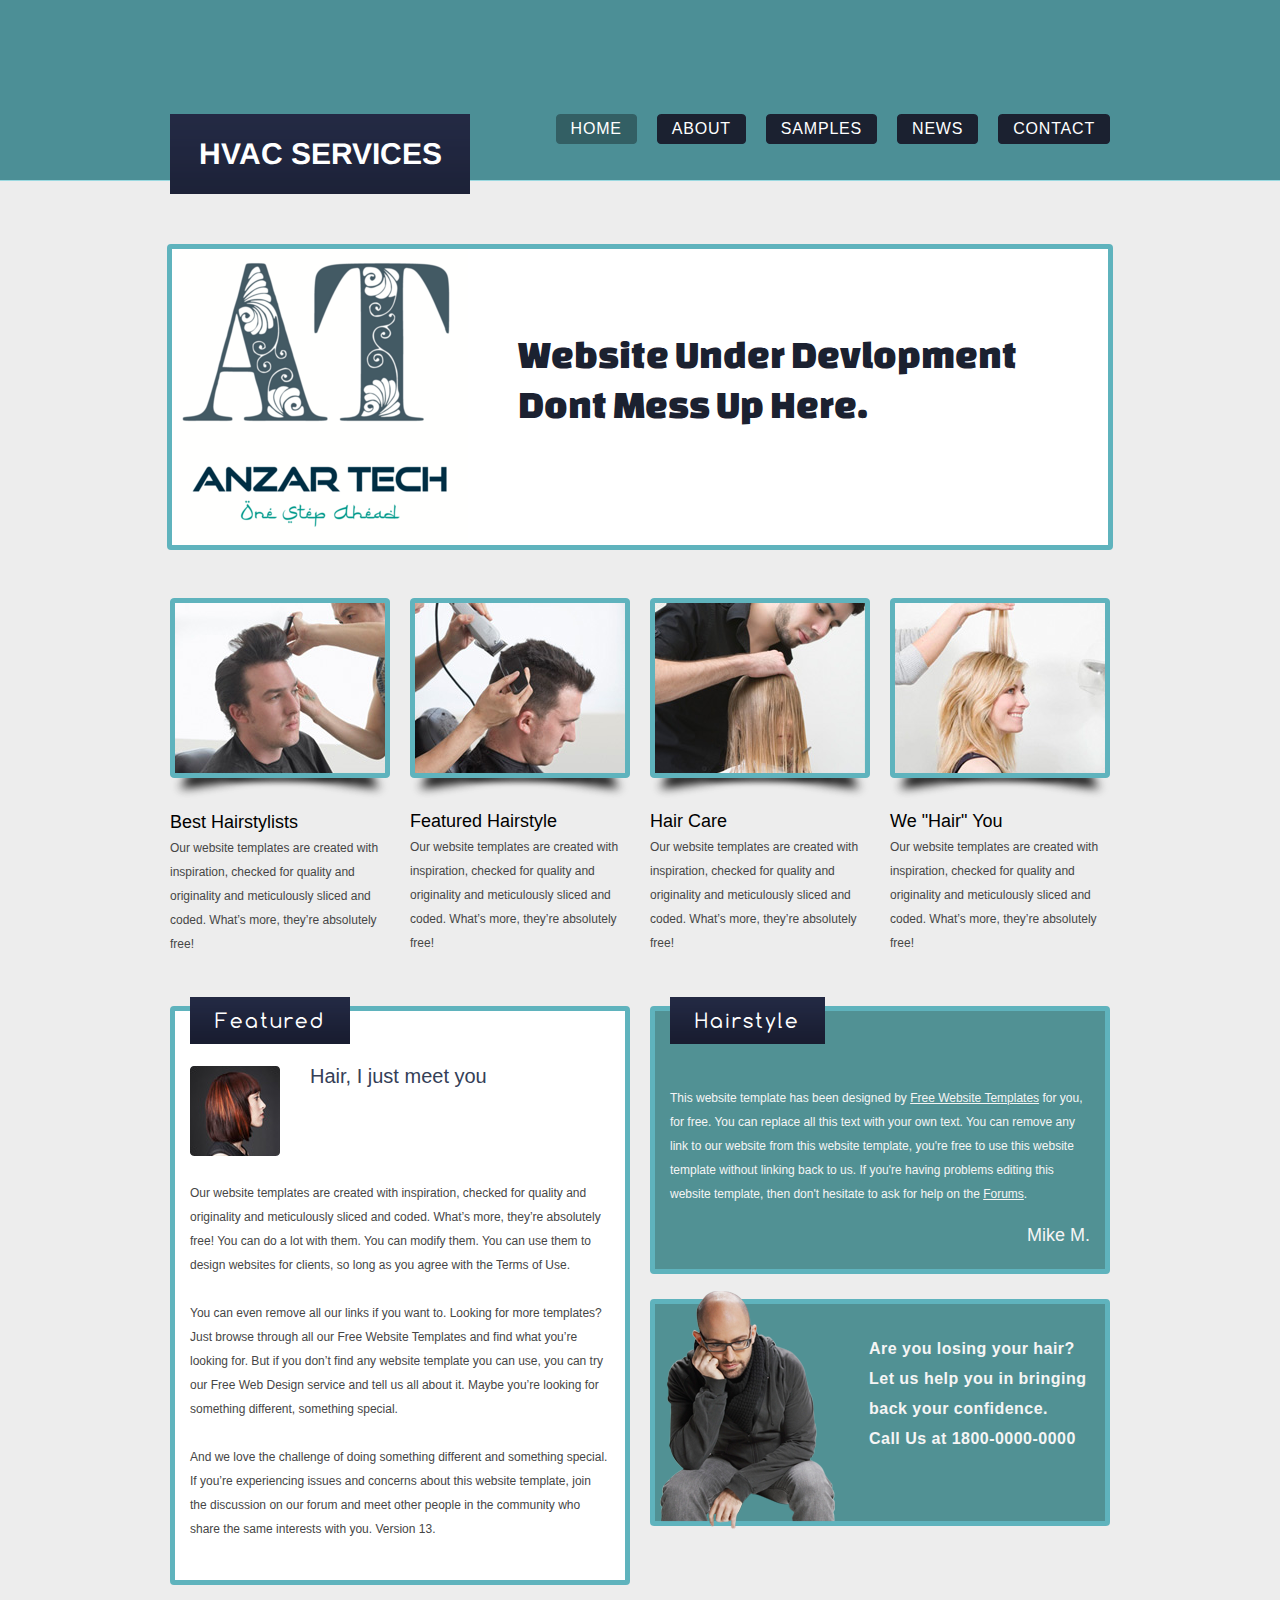
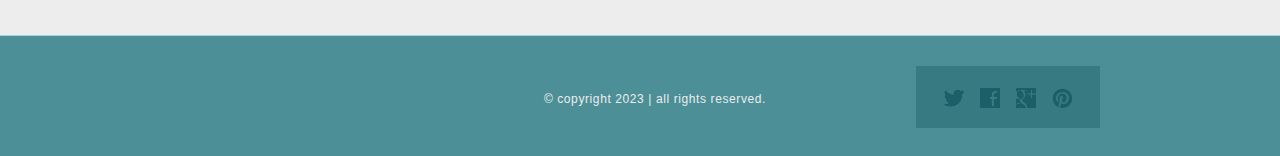
==== index.html @ f49f5285 "Update index.html" ====
<!DOCTYPE HTML>
<!-- Website Template by freewebsitetemplates.com -->
<html>
<head>
	<meta charset="UTF-8">
	<title>Anzar Tech - One Step Ahead</title>
	<link rel="stylesheet" href="css/style.css" type="text/css">
</head>
<body>
	<div id="header">
		<div class="section">
			<div class="logo">
				<a href="index.html">HVAC Services</a>
			</div>
			<ul>
				<li class="selected">
					<a href="index.html">home</a>
				</li>
				<li>
					<a href="about.html">about</a>
				</li>
				<li>
					<a href="hairstyle.html">samples</a>
				</li>
				<li>
					<a href="news.html">news</a>
				</li>
				<li>
					<a href="contact.html">contact</a>
				</li>
			</ul>
		</div>
		<div class="article">
			<img src="images/anzartechlogo.png" alt="">
			<h1>Website Under Devlopment Dont Mess Up Here.</h1>
		</div>
	</div>
	<div id="body">
		<ul>
			<li>
				<a href="hairstyle.html"><img src="images/hairstyle17.jpg" alt=""></a>
				<b>best hairstylists</b>
				<p>
					Our website templates are created with inspiration, checked for quality and originality and meticulously sliced and coded. What’s more, they’re absolutely free!
				</p>
			</li>
			<li>
				<a href="hairstyle.html"><img src="images/hairstyle18.jpg" alt=""></a>
				<b>featured hairstyle</b>
				<p>
					Our website templates are created with inspiration, checked for quality and originality and meticulously sliced and coded. What’s more, they’re absolutely free!
				</p>
			</li>
			<li>
				<a href="hairstyle.html"><img src="images/hairstyle19.jpg" alt=""></a>
				<b>hair care</b>
				<p>
					Our website templates are created with inspiration, checked for quality and originality and meticulously sliced and coded. What’s more, they’re absolutely free!
				</p>
			</li>
			<li>
				<a href="hairstyle.html"><img src="images/hairstyle20.jpg" alt=""></a>
				<b>we "hair" you</b>
				<p>
					Our website templates are created with inspiration, checked for quality and originality and meticulously sliced and coded. What’s more, they’re absolutely free!
				</p>
			</li>
		</ul>
		<div>
			<div class="featured">
				<h2>featured</h2>
				<img src="images/featured.jpg" alt="">
				<h3>Hair, I just meet you</h3>
				<p>
					Our website templates are created with inspiration, checked for quality and originality and meticulously sliced and coded. What’s more, they’re absolutely free! You can do a lot with them. You can modify them. You can use them to design websites for clients, so long as you agree with the Terms of Use.
				</p>
				<p>
					You can even remove all our links if you want to. Looking for more templates? Just browse through all our Free Website Templates and find what you’re looking for. But if you don’t find any website template you can use, you can try our Free Web Design service and tell us all about it. Maybe you’re looking for something different, something special.
				</p>
				<p>
					And we love the challenge of doing something different and something special. If you’re experiencing issues and concerns about this website template, join the discussion on our forum and meet other people in the community who share the same interests with you. Version 13.
				</p>
			</div>
			<div class="section">
				<div class="article">
					<h2>hairstyle</h2>
					<p>
						This website template has been designed by <a href="http://www.freewebsitetemplates.com/">Free Website Templates</a> for you, for free. You can replace all this text with your own text. You can remove any link to our website from this website template, you're free to use this website template without linking back to us. If you're having problems editing this website template, then don't hesitate to ask for help on the <a href="http://www.freewebsitetemplates.com/forums/">Forums</a>.
					</p>
					<a href="#">Mike M.</a>
				</div>
				<div class="newsletter">
					<img src="images/skinhead.png" alt="">
					<p>
						Are you losing your hair? Let us help you in bringing back your confidence. <span>Call Us at 1800-0000-0000</span>
					</p>
				</div>
			</div>
		</div>
	</div>
	<div id="footer">
		<div>
			<div class="connect">
				<a href="http://freewebsitetemplates.com/go/twitter/" id="twitter">twitter</a>
				<a href="http://freewebsitetemplates.com/go/facebook/" id="facebook">facebook</a>
				<a href="http://freewebsitetemplates.com/go/googleplus/" id="googleplus">googleplus</a>
				<a href="http://pinterest.com/fwtemplates/" id="pinterest">pinterest</a>
			</div>
			<p>
				&copy; copyright 2023 | all rights reserved.
			</p>
		</div>
	</div>
</body>
</html>
---- css/style.css ----
/*Website Template by freewebsitetemplates.com*/
@font-face {
	font-family: 'Arimo-Bold';
	src: url('../fonts/Arimo-Bold/Arimo-Bold.eot');
	src: url('../fonts/Arimo-Bold/Arimo-Bold.woff') format('woff'), url('../fonts/Arimo-Bold/Arimo-Bold.ttf') format('truetype'), url('../fonts/Arimo-Bold/Arimo-Bold.svg') format('svg');
}
@font-face {
	font-family: 'ChangaOne';
	src: url('../fonts/ChangaOne/ChangaOne-Regular.eot');
	src: url('../fonts/ChangaOne/ChangaOne-Regular.woff') format('woff'), url('../fonts/ChangaOne/ChangaOne-Regular.ttf') format('truetype'), url('../fonts/ChangaOne/ChangaOne-Regular.svg') format('svg');
}
@font-face {
	font-family: 'Comfortaa-Regular';
	src: url('../fonts/Comfortaa/Comfortaa-Regular.eot');
	src: url('../fonts/Comfortaa/Comfortaa-Regular.woff') format('woff'), url('../fonts/Comfortaa/Comfortaa-Regular.ttf') format('truetype'), url('../fonts/Comfortaa/Comfortaa-Regular.svg') format('svg');
}
body {
	background: #ededed url(../images/bg-header.gif) repeat-x top center;
	line-height: 1;
	font-size: 14px;
	font-family: Arial, Helvetica, sans-serif;
	margin: 0;
	padding: 0;
}
#header {
	margin: 0 auto;
	padding: 0;
	width: 960px;
}
#header .section {
	margin: 0;
	padding: 0;
	overflow: hidden;
}
#header .section .logo {
	float: left;
	margin: 0;
	padding: 114px 0 0 10px;
	width: 324px;
}
#header .section .logo a {
	background: url(../images/bg-logo.png) repeat-x top left;
	color: #fff;
	display: block;
	font-family: 'Arimo-Bold';
	font-size: 30px;
	font-weight: normal;
	height: 80px;
	line-height: 80px;
	margin: 0;
	padding: 0;
	text-align:center;
	text-decoration: none;
	text-transform: uppercase;
	width: 300px;
}
#header .section ul {
	display: inline-block;
	float: right;
	margin: 0;
	overflow: hidden;
	padding: 114px 0 0;
}
#header .section ul li {
	background: url(../images/bg-nav-right.gif) no-repeat top right;
	display: inline-block;
	float: left;
	list-style: none;
	margin: 0 10px;
	padding: 0;
}
#header .section ul li a {
	background: url(../images/bg-nav-left.gif) no-repeat top left;
	color: #fff;
	display: inline-block;
	font-size: 16px;
	height: 30px;
	letter-spacing: 0.05em;
	line-height: 30px;
	margin: 0;
	padding: 0 15px;
	text-align: center;
	text-decoration: none;
	text-transform: uppercase;
}
#header .section ul li a:hover {
	color: #ccc;
}
#header .section ul li.selected {
	background: url(../images/bg-nav-right-selected.gif) no-repeat top right;
}
#header .section ul li.selected a {
	background: url(../images/bg-nav-left-selected.gif) no-repeat top left;
}
#header .article {
	background: #fff;
	border: 5px solid #5fb3bd;
	border-radius: 4px;
	margin: 50px auto 28px;
	overflow: hidden;
	padding: 0;
	width: 936px;
}
#header .article img {
	display: block;
	float: left;
	margin: 0 50px 0 0;
	padding: 0;
}
#header .article h1 {
	color: #1b2130;
	font-family: 'ChangaOne';
	font-size: 40px;
	font-weight: normal;
	margin: 0;
	line-height: 50px;
	padding: 80px 30px 30px;
}
#body {
	margin: 0 auto;
	min-height: 812px;
	padding: 20px 0 50px;
	width: 960px;
}
#body > ul {
	margin: 0;
	overflow: hidden;
	padding: 0;
}
#body > ul li {
	float: left;
	list-style: none;
	margin: 0 10px;
	padding: 0;
	width: 220px;
}
#body > ul li > a {
	background: url(../images/frame.png) no-repeat center top;
	display: block;
	margin: 0;
	padding: 5px 5px 29px;
}
#body > ul li > a:hover {
	opacity: 0.9;
}
#body > ul li > a img {
	border: 0;
	display: block;
	margin: 0;
	padding: 0;
}
#body > ul li b {
	color: #000;
	display: block;
	font-size: 18px;
	font-weight: normal;
	margin: 0;
	padding: 10px 0 5px;
	text-transform: capitalize;
}
#body > ul li p {
	color: #464646;
	font-size: 12px;
	line-height: 24px;
	margin: 0;
	padding: 0;
}
#body > ul li p a {
	color: #464646;
	text-decoration: underline;
}
#body > ul li p a:hover {
	color: #252525;
}
#body > div {
	margin: 0;
	overflow: hidden;
	padding: 50px 0 0;
}
#body > .more {
	color: #464646;
	display: block;
	font-size: 13px;
	margin: 0 auto;
	padding: 0;
	text-align: center;
	text-decoration: underline;
	text-transform: capitalize;
	width: 80px;
}
#body > .more:hover {
	color: #4a8b92;
}
#body h2 {
	background: url(../images/bg-featured.png) repeat-x;
	color: #fff;
	font-family: 'Comfortaa-Regular';
	font-size: 20px;
	font-weight: normal;
	height: 47px;
	letter-spacing: 0.1em;
	left: 15px;
	line-height: 47px;
	margin: 0;
	padding: 0 25px;
	position: absolute;
	text-transform: capitalize;
	top: -14px;
}
#body h3 {
	color: #2f394e;
	margin: 0;
	padding: 0;
	font-size: 20px;
	font-weight: normal;
	margin: 0;
	padding: 25px 10px 40px;
	text-transform: capitalize;
}
#body > b {
	color: #2f394e;
	display: inline-block;
	font-size: 18px;
	font-weight: normal;
	margin: 0;
	padding: 0 10px;
	text-transform: capitalize;
}
#body > p {
	color: #464646;
	font-size: 13px;
	line-height: 24px;
	margin: 0;
	padding: 30px 10px;
}
#body > p a {
	color: #464646;
	text-decoration: underline;
}
#body > p a:hover {
	color: #252525;
}
#body div div {
	float: left;
	margin: 0 10px;
	padding: 0;
}
#body div .featured {
	background: #fff;
	border: 5px solid #5fb3bd;
	border-radius: 4px;
	min-height: 450px;
	padding: 45px 15px 15px;
	position: relative;
	width: 420px;
}
#body div .featured h2 {
	text-align: center;
}
#body div .featured h3 {
	color: #354057;
	font-size: 20px;
	font-weight: normal;
	margin: 0;
	padding: 10px 0 0;
	text-transform: none;
}
#body div .featured img {
	display: block;
	float: left;
	margin: 10px 30px 25px 0;
	padding: 0;
}
#body div .featured p {
	clear: both;
	color: #464646;
	font-size: 12px;
	line-height: 24px;
	margin: 0 0 24px;
	padding: 0;
}
#body div .featured p a {
	color: #464646;
}
#body div .featured p a:hover {
	color: #252525;
}
#body div .section {
	width: 460px;
}
#body div .section div {
	background: #519194;
	border: 5px solid #5fb3bd;
	border-radius: 4px;
	float: none;
	margin: 0;
	padding: 0 15px;
	position: relative;
}
#body div .section .article {
	height: 183px;
	margin-bottom: 25px;
	padding: 55px 15px 20px;
	text-align: right;
}
#body div .section .article h2 {
	text-align: left;
}
#body div .section .article h2 a {
	background: url(../images/icons.png) no-repeat 0 10px;
	display: inline-block;
	height: 40px;
	margin: 0;
	padding: 0;
	text-indent: -99999px;
	width: 31px;
}
#body div .section .article p {
	color: #f5f5f5;
	font-size: 12px;
	line-height: 24px;
	margin: 0;
	padding: 20px 0px;
	text-align: left;
}
#body div .section .article p a {
	color: #f5f5f5;
	text-decoration: underline;
}
#body div .section .article p a:hover {
	color: #97d0d3;
}
#body div .section .article > a {
	color: #f5f5f5;
	font-size: 18px;
	text-decoration: none;
}
#body div .section .article > a:hover {
	color: #97d0d3;
}
#body div .section .newsletter {
	height: 168px;
	padding: 30px 15px 19px 214px;
	position: relative;
}
#body div .section .newsletter img {
	display: block;
	left: 0;
	margin: 0;
	padding: 0;
	position: absolute;
	top: -13px;
	z-index: 5;
}
#body div .section .newsletter p {
	color: #f5f5f5;
	font-size: 16px;
	font-weight: bold;
	letter-spacing: 0.03em;
	line-height: 30px;
	margin: 0;
	padding: 0;
}
#body div .section .newsletter p span {
	display: block;
}
#body div .section .newsletter form {
	margin: 0;
	overflow: hidden;
	padding: 0;
}
#body div .section .newsletter form span {
	color: #f5f5f5;
	clear: both;
	display: block;
	font-size: 14px;
	letter-spacing: 0.01em;
	line-height: 30px;
	margin: 0;
	padding: 0 0 4px;
	text-transform: capitalize;
	text-shadow: 0 -1px 0 #285f62;
}
#body div .section .newsletter form input {
	background: url(../images/interface.png) no-repeat;
	border: 0;
	display: block;
	float: left;
	height: 30px;
	margin: 0;
	padding: 0;
}
#body div .section .newsletter form #email {
	background-position: -399px -72px;
	color: #68a7aa;
	font-family: Arial, Helvetica, sans-serif;
	font-size: 12px;
	font-style: italic;
	line-height: 30px;
	padding: 0 5px;
	text-align: center;
	width: 130px;
}
#body div .section .newsletter form #send {
	background-position: -399px -110px;
	text-indent: -99999px;
	width: 80px;
}
#body > .article {
	margin: 0;
	padding: 0;
}
#body > .article b {
	color: #2f394e;
	display: inline-block;
	font-weight: normal;
	margin: 0;
	padding: 0 10px 15px;
	text-transform: capitalize;
}
#body > .article p {
	color: #464646;
	font-size: 13px;
	line-height: 24px;
	margin: 0;
	padding: 0 10px;
}
#body > .article p a {
	color: #464646;
	text-decoration: underline;
}
#body > .article p a:hover {
	color: #252525;
}
#body > .article ul {
	margin: 0;
	padding: 30px 0 30px 10px;
}
#body > .article ul li {
	color: #464646;
	line-height: 24px;
	list-style: none;
	margin: 0;
	padding: 0;
}
#body > .article ul li a {
	color: #464646;
	text-decoration: none;
}
#body > .article ul li a:hover {
	color: #252525;
}
#body > .article h3 {
	padding-bottom: 20px;
}
#body .blog {
	padding: 0;
}
#body .content {
	float: left;
	margin: 0 35px 0 10px;
	padding: 0;
	width: 585px;
}
#body .content h3 {
	padding-bottom: 25px;
	padding-left: 0;
}
#body .content p {
	color: #464646;
	font-size: 13px;
	line-height: 24px;
	margin: 0;
	padding: 0 0 24px;
}
#body .content p a {
	color: #464646;
	text-decoration: underline;
}
#body .content p a:hover {
	color: #252525;
}
#body .sidebar {
	background: url(../images/bg-sidebar.jpg) repeat-y top left;
	float: right;
	margin: 0 10px 82px 0;
	padding: 0;
	width: 320px;
}
#body .sidebar h3 {
	background: url(../images/bg-sidebar-heading.jpg) no-repeat 0 0;
	color: #2f394e;
	font-family: 'Comfortaa-Regular';
	font-size: 20px;
	font-weight: normal;
	letter-spacing: 0.1em;
	margin: 0;
	padding: 25px 10px;
	text-align: center;
	text-transform: capitalize;
}
#body .sidebar ul {
	background: url(../images/bg-sidebar-footer.jpg) no-repeat bottom left;
	margin: 0;
	padding: 0 20px 50px;
}
#body .sidebar ul li {
	list-style: none;
	margin: 0;
	padding: 0 0 24px;
}
#body .sidebar ul li span {
	color: #2f394e;
	display: block;
	font-size: 16px;
	font-weight: bold;
	letter-spacing: 0.01em;
	line-height: 24px;
	margin: 0;
	padding: 0;
}
#body .sidebar ul li span a {
	color: #2f394e;
	text-decoration: none;
}
#body .sidebar ul li span a:hover {
	color: #4c8f97;
}
#body .sidebar ul li p {
	color: #000;
	font-size: 13px;
	line-height: 24px;
	margin: 0;
	padding: 0;
}
#body .sidebar ul li p a {
	color: #000;
	text-decoration: underline;
}
#body .sidebar ul li p a:hover {
	color: #4c8f97;
}
#footer {
	background: #4c8f96;
	border-top: 1px solid #9bd9e0;
	margin: 0;
	padding: 0;
}
#footer > div {
	margin: 0 auto;
	padding: 30px 0 28px;
	overflow: hidden;
	text-align: center;
	width: 960px;
}
#footer div p {
	color: #ededed;
	display: inline-block;
	float: right;
	font-size: 12px;
	letter-spacing: 0.05em;
	margin: 0;
	padding: 27px 0 0;
	text-align: center;
}
#footer div .connect {
	background: #387a82;
	float: right;
	height: 18px;
	margin: 0 20px 0 150px;
	padding: 22px 20px;
	overflow: hidden;
	width: 144px;
}
#footer div .connect span {
	color: #ededed;
	display: inline-block;
	float: left;
	font-size: 12px;
	height: 19px;
	line-height: 21px;
	margin: 0;
	padding: 0 0 0 39px;
}
#footer div .connect a {
	background: url(../images/icons.png) no-repeat;
	display: block;
	float: left;
	height: 20px;
	margin: 0 8px;
	padding: 0;
	text-indent: -99999px;
	width: 20px;
}
#footer div .connect #twitter {
	background-position: 0 -32px;
}
#footer div .connect #twitter:hover {
	background-position: -25px -32px;
}
#footer div .connect #facebook {
	background-position: 0 -57px;
}
#footer div .connect #facebook:hover {
	background-position: -25px -57px;
}
#footer div .connect #googleplus {
	background-position: 0 -82px;
}
#footer div .connect #googleplus:hover {
	background-position: -25px -82px;
}
#footer div .connect #pinterest {
	background-position: 0 -107px;
}
#footer div .connect #pinterest:hover {
	background-position: -25px -107px;
}
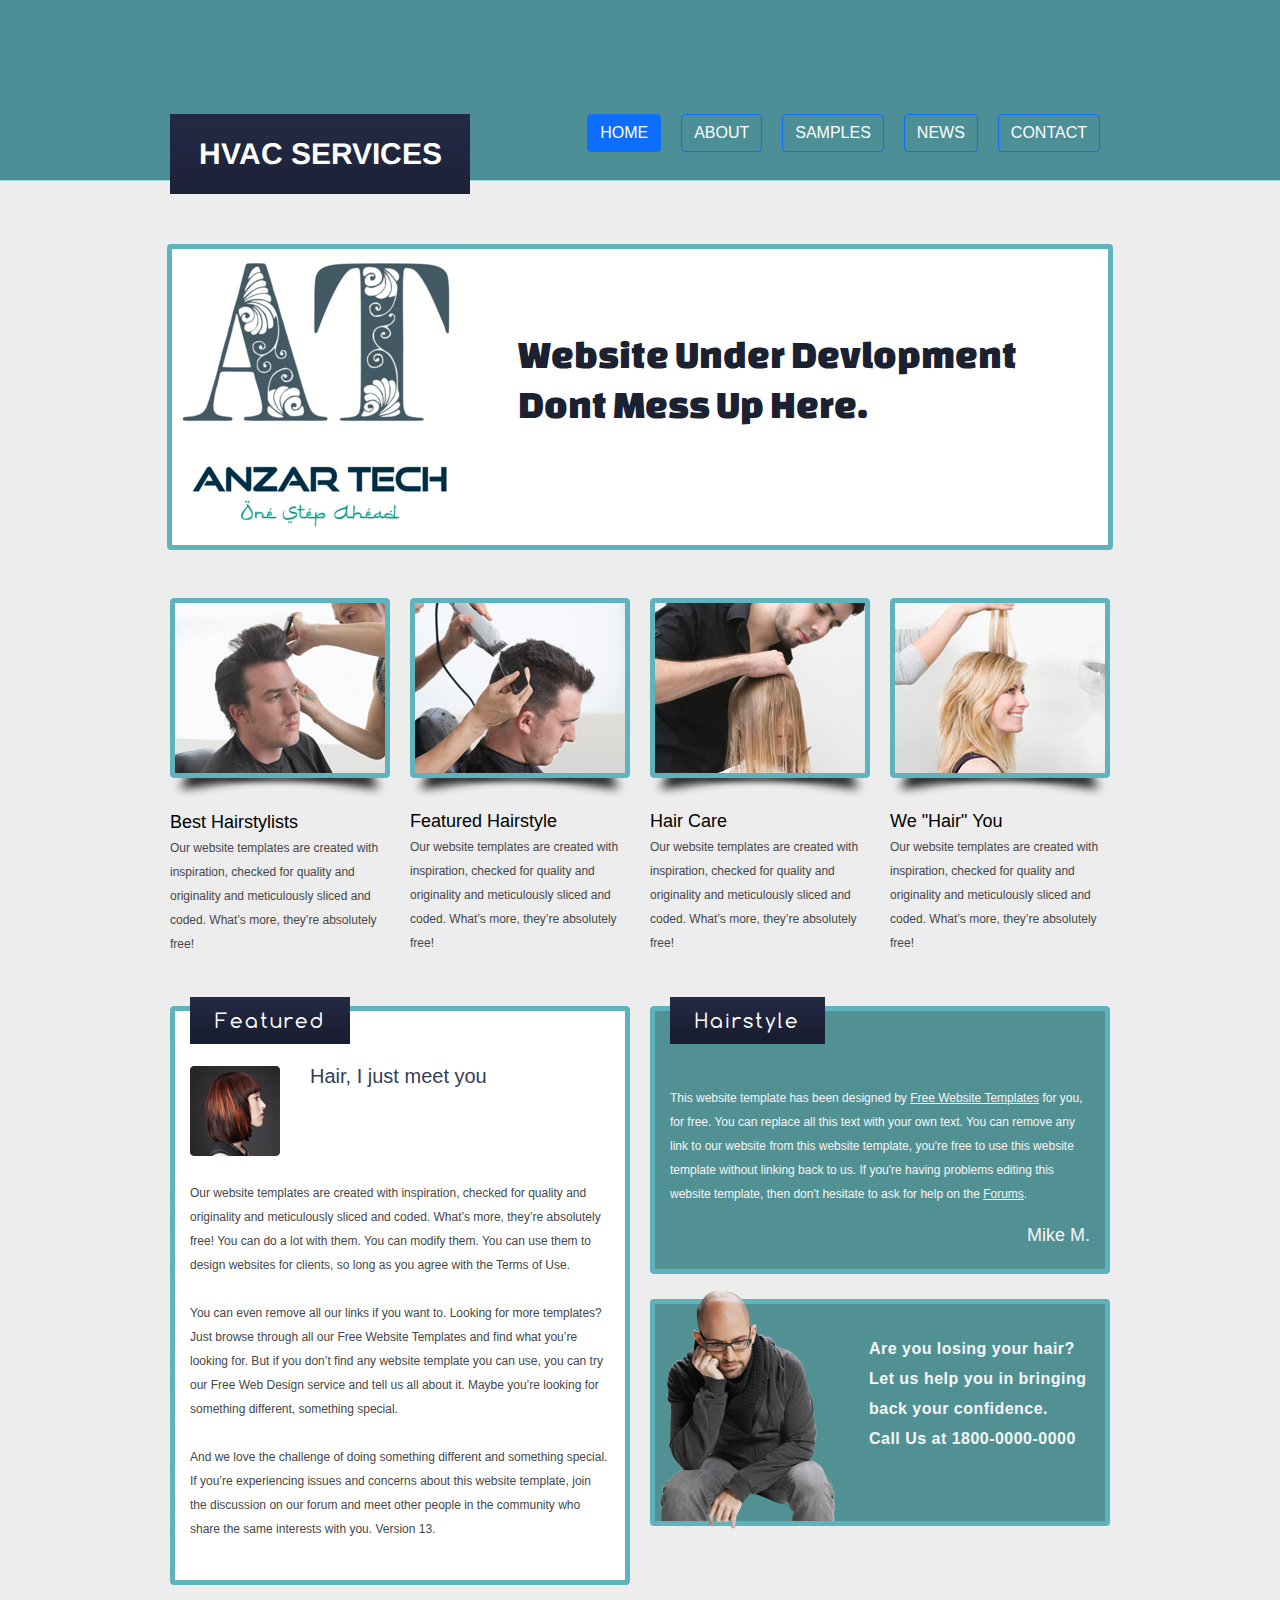
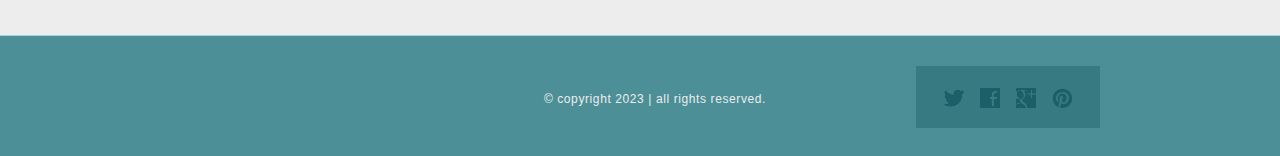
==== commit 360713cb: "Add files via upload" ====
--- a/index.html
+++ b/index.html
@@ -1,115 +1,122 @@
 <!DOCTYPE HTML>
 <!-- Website Template by freewebsitetemplates.com -->
 <html>
+
 <head>
-	<meta charset="UTF-8">
-	<title>Anzar Tech - One Step Ahead</title>
-	<link rel="stylesheet" href="css/style.css" type="text/css">
+    <meta charset="UTF-8">
+    <title>Anzar Tech - One Step Ahead</title>
+    <link rel="stylesheet" href="css/style.css" type="text/css">
 </head>
+
 <body>
-	<div id="header">
-		<div class="section">
-			<div class="logo">
-				<a href="index.html">HVAC Services</a>
-			</div>
-			<ul>
-				<li class="selected">
-					<a href="index.html">home</a>
-				</li>
-				<li>
-					<a href="about.html">about</a>
-				</li>
-				<li>
-					<a href="hairstyle.html">samples</a>
-				</li>
-				<li>
-					<a href="news.html">news</a>
-				</li>
-				<li>
-					<a href="contact.html">contact</a>
-				</li>
-			</ul>
-		</div>
-		<div class="article">
-			<img src="images/anzartechlogo.png" alt="">
-			<h1>Website Under Devlopment Dont Mess Up Here.</h1>
-		</div>
-	</div>
-	<div id="body">
-		<ul>
-			<li>
-				<a href="hairstyle.html"><img src="images/hairstyle17.jpg" alt=""></a>
-				<b>best hairstylists</b>
-				<p>
-					Our website templates are created with inspiration, checked for quality and originality and meticulously sliced and coded. What’s more, they’re absolutely free!
-				</p>
-			</li>
-			<li>
-				<a href="hairstyle.html"><img src="images/hairstyle18.jpg" alt=""></a>
-				<b>featured hairstyle</b>
-				<p>
-					Our website templates are created with inspiration, checked for quality and originality and meticulously sliced and coded. What’s more, they’re absolutely free!
-				</p>
-			</li>
-			<li>
-				<a href="hairstyle.html"><img src="images/hairstyle19.jpg" alt=""></a>
-				<b>hair care</b>
-				<p>
-					Our website templates are created with inspiration, checked for quality and originality and meticulously sliced and coded. What’s more, they’re absolutely free!
-				</p>
-			</li>
-			<li>
-				<a href="hairstyle.html"><img src="images/hairstyle20.jpg" alt=""></a>
-				<b>we "hair" you</b>
-				<p>
-					Our website templates are created with inspiration, checked for quality and originality and meticulously sliced and coded. What’s more, they’re absolutely free!
-				</p>
-			</li>
-		</ul>
-		<div>
-			<div class="featured">
-				<h2>featured</h2>
-				<img src="images/featured.jpg" alt="">
-				<h3>Hair, I just meet you</h3>
-				<p>
-					Our website templates are created with inspiration, checked for quality and originality and meticulously sliced and coded. What’s more, they’re absolutely free! You can do a lot with them. You can modify them. You can use them to design websites for clients, so long as you agree with the Terms of Use.
-				</p>
-				<p>
-					You can even remove all our links if you want to. Looking for more templates? Just browse through all our Free Website Templates and find what you’re looking for. But if you don’t find any website template you can use, you can try our Free Web Design service and tell us all about it. Maybe you’re looking for something different, something special.
-				</p>
-				<p>
-					And we love the challenge of doing something different and something special. If you’re experiencing issues and concerns about this website template, join the discussion on our forum and meet other people in the community who share the same interests with you. Version 13.
-				</p>
-			</div>
-			<div class="section">
-				<div class="article">
-					<h2>hairstyle</h2>
-					<p>
-						This website template has been designed by <a href="http://www.freewebsitetemplates.com/">Free Website Templates</a> for you, for free. You can replace all this text with your own text. You can remove any link to our website from this website template, you're free to use this website template without linking back to us. If you're having problems editing this website template, then don't hesitate to ask for help on the <a href="http://www.freewebsitetemplates.com/forums/">Forums</a>.
-					</p>
-					<a href="#">Mike M.</a>
-				</div>
-				<div class="newsletter">
-					<img src="images/skinhead.png" alt="">
-					<p>
-						Are you losing your hair? Let us help you in bringing back your confidence. <span>Call Us at 1800-0000-0000</span>
-					</p>
-				</div>
-			</div>
-		</div>
-	</div>
-	<div id="footer">
-		<div>
-			<div class="connect">
-				<a href="http://freewebsitetemplates.com/go/twitter/" id="twitter">twitter</a>
-				<a href="http://freewebsitetemplates.com/go/facebook/" id="facebook">facebook</a>
-				<a href="http://freewebsitetemplates.com/go/googleplus/" id="googleplus">googleplus</a>
-				<a href="http://pinterest.com/fwtemplates/" id="pinterest">pinterest</a>
-			</div>
-			<p>
-				&copy; copyright 2023 | all rights reserved.
-			</p>
-		</div>
-	</div>
+    <div id="header">
+        <div class="section">
+            <div class="logo">
+                <a href="index.html">HVAC Services</a>
+            </div>
+            <ul>
+                <li class="selected">
+                    <a href="index.html">home</a>
+                </li>
+                <li>
+                    <a href="about.html">about</a>
+                </li>
+                <li>
+                    <a href="hairstyle.html">samples</a>
+                </li>
+                <li>
+                    <a href="news.html">news</a>
+                </li>
+                <li>
+                    <a href="contact.html">contact</a>
+                </li>
+            </ul>
+        </div>
+        <div class="article">
+            <img src="images/anzartechlogo.png" alt="">
+            <h1>Website Under Devlopment Dont Mess Up Here.</h1>
+        </div>
+    </div>
+    <div id="body">
+        <ul>
+            <li>
+                <a href="hairstyle.html"><img src="images/hairstyle17.jpg" alt=""></a>
+                <b>best hairstylists</b>
+                <p>
+                    Our website templates are created with inspiration, checked for quality and originality and meticulously sliced and coded. What’s more, they’re absolutely free!
+                </p>
+            </li>
+            <li>
+                <a href="hairstyle.html"><img src="images/hairstyle18.jpg" alt=""></a>
+                <b>featured hairstyle</b>
+                <p>
+                    Our website templates are created with inspiration, checked for quality and originality and meticulously sliced and coded. What’s more, they’re absolutely free!
+                </p>
+            </li>
+            <li>
+                <a href="hairstyle.html"><img src="images/hairstyle19.jpg" alt=""></a>
+                <b>hair care</b>
+                <p>
+                    Our website templates are created with inspiration, checked for quality and originality and meticulously sliced and coded. What’s more, they’re absolutely free!
+                </p>
+            </li>
+            <li>
+                <a href="hairstyle.html"><img src="images/hairstyle20.jpg" alt=""></a>
+                <b>we "hair" you</b>
+                <p>
+                    Our website templates are created with inspiration, checked for quality and originality and meticulously sliced and coded. What’s more, they’re absolutely free!
+                </p>
+            </li>
+        </ul>
+        <div>
+            <div class="featured">
+                <h2>featured</h2>
+                <img src="images/featured.jpg" alt="">
+                <h3>Hair, I just meet you</h3>
+                <p>
+                    Our website templates are created with inspiration, checked for quality and originality and meticulously sliced and coded. What’s more, they’re absolutely free! You can do a lot with them. You can modify them. You can use them to design websites for clients,
+                    so long as you agree with the Terms of Use.
+                </p>
+                <p>
+                    You can even remove all our links if you want to. Looking for more templates? Just browse through all our Free Website Templates and find what you’re looking for. But if you don’t find any website template you can use, you can try our Free Web Design
+                    service and tell us all about it. Maybe you’re looking for something different, something special.
+                </p>
+                <p>
+                    And we love the challenge of doing something different and something special. If you’re experiencing issues and concerns about this website template, join the discussion on our forum and meet other people in the community who share the same interests
+                    with you. Version 13.
+                </p>
+            </div>
+            <div class="section">
+                <div class="article">
+                    <h2>hairstyle</h2>
+                    <p>
+                        This website template has been designed by <a href="http://www.freewebsitetemplates.com/">Free Website Templates</a> for you, for free. You can replace all this text with your own text. You can remove any link to our website from
+                        this website template, you're free to use this website template without linking back to us. If you're having problems editing this website template, then don't hesitate to ask for help on the <a href="http://www.freewebsitetemplates.com/forums/">Forums</a>.
+                    </p>
+                    <a href="#">Mike M.</a>
+                </div>
+                <div class="newsletter">
+                    <img src="images/skinhead.png" alt="">
+                    <p>
+                        Are you losing your hair? Let us help you in bringing back your confidence. <span>Call Us at 1800-0000-0000</span>
+                    </p>
+                </div>
+            </div>
+        </div>
+    </div>
+    <div id="footer">
+        <div>
+            <div class="connect">
+                <a href="http://freewebsitetemplates.com/go/twitter/" id="twitter">twitter</a>
+                <a href="http://freewebsitetemplates.com/go/facebook/" id="facebook">facebook</a>
+                <a href="http://freewebsitetemplates.com/go/googleplus/" id="googleplus">googleplus</a>
+                <a href="http://pinterest.com/fwtemplates/" id="pinterest">pinterest</a>
+            </div>
+            <p>
+                &copy; copyright 2023 | all rights reserved.
+            </p>
+        </div>
+    </div>
 </body>
-</html>
+
+</html>--- a/css/style.css
+++ b/css/style.css
@@ -1,618 +1,732 @@
 /*Website Template by freewebsitetemplates.com*/
+
 @font-face {
-	font-family: 'Arimo-Bold';
-	src: url('../fonts/Arimo-Bold/Arimo-Bold.eot');
-	src: url('../fonts/Arimo-Bold/Arimo-Bold.woff') format('woff'), url('../fonts/Arimo-Bold/Arimo-Bold.ttf') format('truetype'), url('../fonts/Arimo-Bold/Arimo-Bold.svg') format('svg');
-}
+    font-family: 'Arimo-Bold';
+    src: url('../fonts/Arimo-Bold/Arimo-Bold.eot');
+    src: url('../fonts/Arimo-Bold/Arimo-Bold.woff') format('woff'), url('../fonts/Arimo-Bold/Arimo-Bold.ttf') format('truetype'), url('../fonts/Arimo-Bold/Arimo-Bold.svg') format('svg');
+}
+
 @font-face {
-	font-family: 'ChangaOne';
-	src: url('../fonts/ChangaOne/ChangaOne-Regular.eot');
-	src: url('../fonts/ChangaOne/ChangaOne-Regular.woff') format('woff'), url('../fonts/ChangaOne/ChangaOne-Regular.ttf') format('truetype'), url('../fonts/ChangaOne/ChangaOne-Regular.svg') format('svg');
-}
+    font-family: 'ChangaOne';
+    src: url('../fonts/ChangaOne/ChangaOne-Regular.eot');
+    src: url('../fonts/ChangaOne/ChangaOne-Regular.woff') format('woff'), url('../fonts/ChangaOne/ChangaOne-Regular.ttf') format('truetype'), url('../fonts/ChangaOne/ChangaOne-Regular.svg') format('svg');
+}
+
 @font-face {
-	font-family: 'Comfortaa-Regular';
-	src: url('../fonts/Comfortaa/Comfortaa-Regular.eot');
-	src: url('../fonts/Comfortaa/Comfortaa-Regular.woff') format('woff'), url('../fonts/Comfortaa/Comfortaa-Regular.ttf') format('truetype'), url('../fonts/Comfortaa/Comfortaa-Regular.svg') format('svg');
-}
+    font-family: 'Comfortaa-Regular';
+    src: url('../fonts/Comfortaa/Comfortaa-Regular.eot');
+    src: url('../fonts/Comfortaa/Comfortaa-Regular.woff') format('woff'), url('../fonts/Comfortaa/Comfortaa-Regular.ttf') format('truetype'), url('../fonts/Comfortaa/Comfortaa-Regular.svg') format('svg');
+}
+
 body {
-	background: #ededed url(../images/bg-header.gif) repeat-x top center;
-	line-height: 1;
-	font-size: 14px;
-	font-family: Arial, Helvetica, sans-serif;
-	margin: 0;
-	padding: 0;
-}
+    background: #ededed url(../images/bg-header.gif) repeat-x top center;
+    line-height: 1;
+    font-size: 14px;
+    font-family: Arial, Helvetica, sans-serif;
+    margin: 0;
+    padding: 0;
+}
+
 #header {
-	margin: 0 auto;
-	padding: 0;
-	width: 960px;
-}
+    margin: 0 auto;
+    padding: 0;
+    width: 960px;
+}
+
 #header .section {
-	margin: 0;
-	padding: 0;
-	overflow: hidden;
-}
+    margin: 0;
+    padding: 0;
+    overflow: hidden;
+}
+
 #header .section .logo {
-	float: left;
-	margin: 0;
-	padding: 114px 0 0 10px;
-	width: 324px;
-}
+    float: left;
+    margin: 0;
+    padding: 114px 0 0 10px;
+    width: 324px;
+}
+
 #header .section .logo a {
-	background: url(../images/bg-logo.png) repeat-x top left;
-	color: #fff;
-	display: block;
-	font-family: 'Arimo-Bold';
-	font-size: 30px;
-	font-weight: normal;
-	height: 80px;
-	line-height: 80px;
-	margin: 0;
-	padding: 0;
-	text-align:center;
-	text-decoration: none;
-	text-transform: uppercase;
-	width: 300px;
-}
+    background: url(../images/bg-logo.png) repeat-x top left;
+    color: #fff;
+    display: block;
+    font-family: 'Arimo-Bold';
+    font-size: 30px;
+    font-weight: normal;
+    height: 80px;
+    line-height: 80px;
+    margin: 0;
+    padding: 0;
+    text-align: center;
+    text-decoration: none;
+    text-transform: uppercase;
+    width: 300px;
+}
+
 #header .section ul {
-	display: inline-block;
-	float: right;
-	margin: 0;
-	overflow: hidden;
-	padding: 114px 0 0;
-}
+    display: inline-block;
+    float: right;
+    margin: 0px 10px;
+    overflow: hidden;
+    text-decoration: none;
+    text-transform: uppercase;
+    padding: 114px 0 0;
+}
+
+#header .section ul li a:link {
+    text-decoration: none;
+    color: rgb(255, 255, 255);
+}
+
+#header .section ul li a:visited {
+    text-decoration: none;
+    color: rgb(255, 255, 255);
+}
+
 #header .section ul li {
-	background: url(../images/bg-nav-right.gif) no-repeat top right;
-	display: inline-block;
-	float: left;
-	list-style: none;
-	margin: 0 10px;
-	padding: 0;
-}
-#header .section ul li a {
-	background: url(../images/bg-nav-left.gif) no-repeat top left;
-	color: #fff;
-	display: inline-block;
-	font-size: 16px;
-	height: 30px;
-	letter-spacing: 0.05em;
-	line-height: 30px;
-	margin: 0;
-	padding: 0 15px;
-	text-align: center;
-	text-decoration: none;
-	text-transform: uppercase;
-}
-#header .section ul li a:hover {
-	color: #ccc;
-}
+    margin: 0 10px;
+    cursor: pointer;
+    float: left;
+    outline: 0;
+    list-style: none;
+    display: inline-block;
+    font-weight: 400;
+    line-height: 1.5;
+    text-align: center;
+    background-color: transparent;
+    border: 1px solid transparent;
+    padding: 6px 12px;
+    font-size: 16px;
+    border-radius: 4px;
+    text-decoration: none;
+    transition: color .15s ease-in-out, background-color .15s ease-in-out, border-color .15s ease-in-out, box-shadow .15s ease-in-out;
+    color: #0d6efd;
+    border-color: #0d6efd;
+}
+
+#header .section ul li:hover {
+    text-decoration: none;
+    color: #fff;
+    background-color: #0d6efd;
+    border-color: #0d6efd;
+}
+
 #header .section ul li.selected {
-	background: url(../images/bg-nav-right-selected.gif) no-repeat top right;
-}
-#header .section ul li.selected a {
-	background: url(../images/bg-nav-left-selected.gif) no-repeat top left;
-}
+    text-decoration: none;
+    color: #fff;
+    background-color: #0d6efd;
+    border-color: #0d6efd;
+}
+
 #header .article {
-	background: #fff;
-	border: 5px solid #5fb3bd;
-	border-radius: 4px;
-	margin: 50px auto 28px;
-	overflow: hidden;
-	padding: 0;
-	width: 936px;
-}
+    background: #fff;
+    border: 5px solid #5fb3bd;
+    border-radius: 4px;
+    margin: 50px auto 28px;
+    overflow: hidden;
+    padding: 0;
+    width: 936px;
+}
+
 #header .article img {
-	display: block;
-	float: left;
-	margin: 0 50px 0 0;
-	padding: 0;
-}
+    display: block;
+    float: left;
+    margin: 0 50px 0 0;
+    padding: 0;
+}
+
 #header .article h1 {
-	color: #1b2130;
-	font-family: 'ChangaOne';
-	font-size: 40px;
-	font-weight: normal;
-	margin: 0;
-	line-height: 50px;
-	padding: 80px 30px 30px;
-}
+    color: #1b2130;
+    font-family: 'ChangaOne';
+    font-size: 40px;
+    font-weight: normal;
+    margin: 0;
+    line-height: 50px;
+    padding: 80px 30px 30px;
+}
+
 #body {
-	margin: 0 auto;
-	min-height: 812px;
-	padding: 20px 0 50px;
-	width: 960px;
-}
-#body > ul {
-	margin: 0;
-	overflow: hidden;
-	padding: 0;
-}
-#body > ul li {
-	float: left;
-	list-style: none;
-	margin: 0 10px;
-	padding: 0;
-	width: 220px;
-}
-#body > ul li > a {
-	background: url(../images/frame.png) no-repeat center top;
-	display: block;
-	margin: 0;
-	padding: 5px 5px 29px;
-}
-#body > ul li > a:hover {
-	opacity: 0.9;
-}
-#body > ul li > a img {
-	border: 0;
-	display: block;
-	margin: 0;
-	padding: 0;
-}
-#body > ul li b {
-	color: #000;
-	display: block;
-	font-size: 18px;
-	font-weight: normal;
-	margin: 0;
-	padding: 10px 0 5px;
-	text-transform: capitalize;
-}
-#body > ul li p {
-	color: #464646;
-	font-size: 12px;
-	line-height: 24px;
-	margin: 0;
-	padding: 0;
-}
-#body > ul li p a {
-	color: #464646;
-	text-decoration: underline;
-}
-#body > ul li p a:hover {
-	color: #252525;
-}
-#body > div {
-	margin: 0;
-	overflow: hidden;
-	padding: 50px 0 0;
-}
-#body > .more {
-	color: #464646;
-	display: block;
-	font-size: 13px;
-	margin: 0 auto;
-	padding: 0;
-	text-align: center;
-	text-decoration: underline;
-	text-transform: capitalize;
-	width: 80px;
-}
-#body > .more:hover {
-	color: #4a8b92;
-}
+    margin: 0 auto;
+    min-height: 812px;
+    padding: 20px 0 50px;
+    width: 960px;
+}
+
+#body>ul {
+    margin: 0;
+    overflow: hidden;
+    padding: 0;
+}
+
+#body>ul li {
+    float: left;
+    list-style: none;
+    margin: 0 10px;
+    padding: 0;
+    width: 220px;
+}
+
+#body>ul li>a {
+    background: url(../images/frame.png) no-repeat center top;
+    display: block;
+    margin: 0;
+    padding: 5px 5px 29px;
+}
+
+#body>ul li>a:hover {
+    opacity: 0.9;
+}
+
+#body>ul li>a img {
+    border: 0;
+    display: block;
+    margin: 0;
+    padding: 0;
+}
+
+#body>ul li b {
+    color: #000;
+    display: block;
+    font-size: 18px;
+    font-weight: normal;
+    margin: 0;
+    padding: 10px 0 5px;
+    text-transform: capitalize;
+}
+
+#body>ul li p {
+    color: #464646;
+    font-size: 12px;
+    line-height: 24px;
+    margin: 0;
+    padding: 0;
+}
+
+#body>ul li p a {
+    color: #464646;
+    text-decoration: underline;
+}
+
+#body>ul li p a:hover {
+    color: #252525;
+}
+
+#body>div {
+    margin: 0;
+    overflow: hidden;
+    padding: 50px 0 0;
+}
+
+#body>.more {
+    color: #464646;
+    display: block;
+    font-size: 13px;
+    margin: 0 auto;
+    padding: 0;
+    text-align: center;
+    text-decoration: underline;
+    text-transform: capitalize;
+    width: 80px;
+}
+
+#body>.more:hover {
+    color: #4a8b92;
+}
+
 #body h2 {
-	background: url(../images/bg-featured.png) repeat-x;
-	color: #fff;
-	font-family: 'Comfortaa-Regular';
-	font-size: 20px;
-	font-weight: normal;
-	height: 47px;
-	letter-spacing: 0.1em;
-	left: 15px;
-	line-height: 47px;
-	margin: 0;
-	padding: 0 25px;
-	position: absolute;
-	text-transform: capitalize;
-	top: -14px;
-}
+    background: url(../images/bg-featured.png) repeat-x;
+    color: #fff;
+    font-family: 'Comfortaa-Regular';
+    font-size: 20px;
+    font-weight: normal;
+    height: 47px;
+    letter-spacing: 0.1em;
+    left: 15px;
+    line-height: 47px;
+    margin: 0;
+    padding: 0 25px;
+    position: absolute;
+    text-transform: capitalize;
+    top: -14px;
+}
+
 #body h3 {
-	color: #2f394e;
-	margin: 0;
-	padding: 0;
-	font-size: 20px;
-	font-weight: normal;
-	margin: 0;
-	padding: 25px 10px 40px;
-	text-transform: capitalize;
-}
-#body > b {
-	color: #2f394e;
-	display: inline-block;
-	font-size: 18px;
-	font-weight: normal;
-	margin: 0;
-	padding: 0 10px;
-	text-transform: capitalize;
-}
-#body > p {
-	color: #464646;
-	font-size: 13px;
-	line-height: 24px;
-	margin: 0;
-	padding: 30px 10px;
-}
-#body > p a {
-	color: #464646;
-	text-decoration: underline;
-}
-#body > p a:hover {
-	color: #252525;
-}
+    color: #2f394e;
+    margin: 0;
+    padding: 0;
+    font-size: 20px;
+    font-weight: normal;
+    margin: 0;
+    padding: 25px 10px 40px;
+    text-transform: capitalize;
+}
+
+#body>b {
+    color: #2f394e;
+    display: inline-block;
+    font-size: 18px;
+    font-weight: normal;
+    margin: 0;
+    padding: 0 10px;
+    text-transform: capitalize;
+}
+
+#body>p {
+    color: #464646;
+    font-size: 13px;
+    line-height: 24px;
+    margin: 0;
+    padding: 30px 10px;
+}
+
+#body>p a {
+    color: #464646;
+    text-decoration: underline;
+}
+
+#body>p a:hover {
+    color: #252525;
+}
+
 #body div div {
-	float: left;
-	margin: 0 10px;
-	padding: 0;
-}
+    float: left;
+    margin: 0 10px;
+    padding: 0;
+}
+
 #body div .featured {
-	background: #fff;
-	border: 5px solid #5fb3bd;
-	border-radius: 4px;
-	min-height: 450px;
-	padding: 45px 15px 15px;
-	position: relative;
-	width: 420px;
-}
+    background: #fff;
+    border: 5px solid #5fb3bd;
+    border-radius: 4px;
+    min-height: 450px;
+    padding: 45px 15px 15px;
+    position: relative;
+    width: 420px;
+}
+
 #body div .featured h2 {
-	text-align: center;
-}
+    text-align: center;
+}
+
 #body div .featured h3 {
-	color: #354057;
-	font-size: 20px;
-	font-weight: normal;
-	margin: 0;
-	padding: 10px 0 0;
-	text-transform: none;
-}
+    color: #354057;
+    font-size: 20px;
+    font-weight: normal;
+    margin: 0;
+    padding: 10px 0 0;
+    text-transform: none;
+}
+
 #body div .featured img {
-	display: block;
-	float: left;
-	margin: 10px 30px 25px 0;
-	padding: 0;
-}
+    display: block;
+    float: left;
+    margin: 10px 30px 25px 0;
+    padding: 0;
+}
+
 #body div .featured p {
-	clear: both;
-	color: #464646;
-	font-size: 12px;
-	line-height: 24px;
-	margin: 0 0 24px;
-	padding: 0;
-}
+    clear: both;
+    color: #464646;
+    font-size: 12px;
+    line-height: 24px;
+    margin: 0 0 24px;
+    padding: 0;
+}
+
 #body div .featured p a {
-	color: #464646;
-}
+    color: #464646;
+}
+
 #body div .featured p a:hover {
-	color: #252525;
-}
+    color: #252525;
+}
+
 #body div .section {
-	width: 460px;
-}
+    width: 460px;
+}
+
 #body div .section div {
-	background: #519194;
-	border: 5px solid #5fb3bd;
-	border-radius: 4px;
-	float: none;
-	margin: 0;
-	padding: 0 15px;
-	position: relative;
-}
+    background: #519194;
+    border: 5px solid #5fb3bd;
+    border-radius: 4px;
+    float: none;
+    margin: 0;
+    padding: 0 15px;
+    position: relative;
+}
+
 #body div .section .article {
-	height: 183px;
-	margin-bottom: 25px;
-	padding: 55px 15px 20px;
-	text-align: right;
-}
+    height: 183px;
+    margin-bottom: 25px;
+    padding: 55px 15px 20px;
+    text-align: right;
+}
+
 #body div .section .article h2 {
-	text-align: left;
-}
+    text-align: left;
+}
+
 #body div .section .article h2 a {
-	background: url(../images/icons.png) no-repeat 0 10px;
-	display: inline-block;
-	height: 40px;
-	margin: 0;
-	padding: 0;
-	text-indent: -99999px;
-	width: 31px;
-}
+    background: url(../images/icons.png) no-repeat 0 10px;
+    display: inline-block;
+    height: 40px;
+    margin: 0;
+    padding: 0;
+    text-indent: -99999px;
+    width: 31px;
+}
+
 #body div .section .article p {
-	color: #f5f5f5;
-	font-size: 12px;
-	line-height: 24px;
-	margin: 0;
-	padding: 20px 0px;
-	text-align: left;
-}
+    color: #f5f5f5;
+    font-size: 12px;
+    line-height: 24px;
+    margin: 0;
+    padding: 20px 0px;
+    text-align: left;
+}
+
 #body div .section .article p a {
-	color: #f5f5f5;
-	text-decoration: underline;
-}
+    color: #f5f5f5;
+    text-decoration: underline;
+}
+
 #body div .section .article p a:hover {
-	color: #97d0d3;
-}
-#body div .section .article > a {
-	color: #f5f5f5;
-	font-size: 18px;
-	text-decoration: none;
-}
-#body div .section .article > a:hover {
-	color: #97d0d3;
-}
+    color: #97d0d3;
+}
+
+#body div .section .article>a {
+    color: #f5f5f5;
+    font-size: 18px;
+    text-decoration: none;
+}
+
+#body div .section .article>a:hover {
+    color: #97d0d3;
+}
+
 #body div .section .newsletter {
-	height: 168px;
-	padding: 30px 15px 19px 214px;
-	position: relative;
-}
+    height: 168px;
+    padding: 30px 15px 19px 214px;
+    position: relative;
+}
+
 #body div .section .newsletter img {
-	display: block;
-	left: 0;
-	margin: 0;
-	padding: 0;
-	position: absolute;
-	top: -13px;
-	z-index: 5;
-}
+    display: block;
+    left: 0;
+    margin: 0;
+    padding: 0;
+    position: absolute;
+    top: -13px;
+    z-index: 5;
+}
+
 #body div .section .newsletter p {
-	color: #f5f5f5;
-	font-size: 16px;
-	font-weight: bold;
-	letter-spacing: 0.03em;
-	line-height: 30px;
-	margin: 0;
-	padding: 0;
-}
+    color: #f5f5f5;
+    font-size: 16px;
+    font-weight: bold;
+    letter-spacing: 0.03em;
+    line-height: 30px;
+    margin: 0;
+    padding: 0;
+}
+
 #body div .section .newsletter p span {
-	display: block;
-}
+    display: block;
+}
+
 #body div .section .newsletter form {
-	margin: 0;
-	overflow: hidden;
-	padding: 0;
-}
+    margin: 0;
+    overflow: hidden;
+    padding: 0;
+}
+
 #body div .section .newsletter form span {
-	color: #f5f5f5;
-	clear: both;
-	display: block;
-	font-size: 14px;
-	letter-spacing: 0.01em;
-	line-height: 30px;
-	margin: 0;
-	padding: 0 0 4px;
-	text-transform: capitalize;
-	text-shadow: 0 -1px 0 #285f62;
-}
+    color: #f5f5f5;
+    clear: both;
+    display: block;
+    font-size: 14px;
+    letter-spacing: 0.01em;
+    line-height: 30px;
+    margin: 0;
+    padding: 0 0 4px;
+    text-transform: capitalize;
+    text-shadow: 0 -1px 0 #285f62;
+}
+
 #body div .section .newsletter form input {
-	background: url(../images/interface.png) no-repeat;
-	border: 0;
-	display: block;
-	float: left;
-	height: 30px;
-	margin: 0;
-	padding: 0;
-}
+    background: url(../images/interface.png) no-repeat;
+    border: 0;
+    display: block;
+    float: left;
+    height: 30px;
+    margin: 0;
+    padding: 0;
+}
+
 #body div .section .newsletter form #email {
-	background-position: -399px -72px;
-	color: #68a7aa;
-	font-family: Arial, Helvetica, sans-serif;
-	font-size: 12px;
-	font-style: italic;
-	line-height: 30px;
-	padding: 0 5px;
-	text-align: center;
-	width: 130px;
-}
+    background-position: -399px -72px;
+    color: #68a7aa;
+    font-family: Arial, Helvetica, sans-serif;
+    font-size: 12px;
+    font-style: italic;
+    line-height: 30px;
+    padding: 0 5px;
+    text-align: center;
+    width: 130px;
+}
+
 #body div .section .newsletter form #send {
-	background-position: -399px -110px;
-	text-indent: -99999px;
-	width: 80px;
-}
-#body > .article {
-	margin: 0;
-	padding: 0;
-}
-#body > .article b {
-	color: #2f394e;
-	display: inline-block;
-	font-weight: normal;
-	margin: 0;
-	padding: 0 10px 15px;
-	text-transform: capitalize;
-}
-#body > .article p {
-	color: #464646;
-	font-size: 13px;
-	line-height: 24px;
-	margin: 0;
-	padding: 0 10px;
-}
-#body > .article p a {
-	color: #464646;
-	text-decoration: underline;
-}
-#body > .article p a:hover {
-	color: #252525;
-}
-#body > .article ul {
-	margin: 0;
-	padding: 30px 0 30px 10px;
-}
-#body > .article ul li {
-	color: #464646;
-	line-height: 24px;
-	list-style: none;
-	margin: 0;
-	padding: 0;
-}
-#body > .article ul li a {
-	color: #464646;
-	text-decoration: none;
-}
-#body > .article ul li a:hover {
-	color: #252525;
-}
-#body > .article h3 {
-	padding-bottom: 20px;
-}
+    background-position: -399px -110px;
+    text-indent: -99999px;
+    width: 80px;
+}
+
+#body>.article {
+    margin: 0;
+    padding: 0;
+}
+
+#body>.article b {
+    color: #2f394e;
+    display: inline-block;
+    font-weight: normal;
+    margin: 0;
+    padding: 0 10px 15px;
+    text-transform: capitalize;
+}
+
+#body>.article p {
+    color: #464646;
+    font-size: 13px;
+    line-height: 24px;
+    margin: 0;
+    padding: 0 10px;
+}
+
+#body>.article p a {
+    color: #464646;
+    text-decoration: underline;
+}
+
+#body>.article p a:hover {
+    color: #252525;
+}
+
+#body>.article ul {
+    margin: 0;
+    padding: 30px 0 30px 10px;
+}
+
+#body>.article ul li {
+    color: #464646;
+    line-height: 24px;
+    list-style: none;
+    margin: 0;
+    padding: 0;
+}
+
+#body>.article ul li a {
+    color: #464646;
+    text-decoration: none;
+}
+
+#body>.article ul li a:hover {
+    color: #252525;
+}
+
+#body>.article h3 {
+    padding-bottom: 20px;
+}
+
 #body .blog {
-	padding: 0;
-}
+    padding: 0;
+}
+
 #body .content {
-	float: left;
-	margin: 0 35px 0 10px;
-	padding: 0;
-	width: 585px;
-}
+    float: left;
+    margin: 0 35px 0 10px;
+    padding: 0;
+    width: 585px;
+}
+
 #body .content h3 {
-	padding-bottom: 25px;
-	padding-left: 0;
-}
+    padding-bottom: 25px;
+    padding-left: 0;
+}
+
 #body .content p {
-	color: #464646;
-	font-size: 13px;
-	line-height: 24px;
-	margin: 0;
-	padding: 0 0 24px;
-}
+    color: #464646;
+    font-size: 13px;
+    line-height: 24px;
+    margin: 0;
+    padding: 0 0 24px;
+}
+
 #body .content p a {
-	color: #464646;
-	text-decoration: underline;
-}
+    color: #464646;
+    text-decoration: underline;
+}
+
 #body .content p a:hover {
-	color: #252525;
-}
+    color: #252525;
+}
+
 #body .sidebar {
-	background: url(../images/bg-sidebar.jpg) repeat-y top left;
-	float: right;
-	margin: 0 10px 82px 0;
-	padding: 0;
-	width: 320px;
-}
+    background: url(../images/bg-sidebar.jpg) repeat-y top left;
+    float: right;
+    margin: 0 10px 82px 0;
+    padding: 0;
+    width: 320px;
+}
+
 #body .sidebar h3 {
-	background: url(../images/bg-sidebar-heading.jpg) no-repeat 0 0;
-	color: #2f394e;
-	font-family: 'Comfortaa-Regular';
-	font-size: 20px;
-	font-weight: normal;
-	letter-spacing: 0.1em;
-	margin: 0;
-	padding: 25px 10px;
-	text-align: center;
-	text-transform: capitalize;
-}
+    background: url(../images/bg-sidebar-heading.jpg) no-repeat 0 0;
+    color: #2f394e;
+    font-family: 'Comfortaa-Regular';
+    font-size: 20px;
+    font-weight: normal;
+    letter-spacing: 0.1em;
+    margin: 0;
+    padding: 25px 10px;
+    text-align: center;
+    text-transform: capitalize;
+}
+
 #body .sidebar ul {
-	background: url(../images/bg-sidebar-footer.jpg) no-repeat bottom left;
-	margin: 0;
-	padding: 0 20px 50px;
-}
+    background: url(../images/bg-sidebar-footer.jpg) no-repeat bottom left;
+    margin: 0;
+    padding: 0 20px 50px;
+}
+
 #body .sidebar ul li {
-	list-style: none;
-	margin: 0;
-	padding: 0 0 24px;
-}
+    list-style: none;
+    margin: 0;
+    padding: 0 0 24px;
+}
+
 #body .sidebar ul li span {
-	color: #2f394e;
-	display: block;
-	font-size: 16px;
-	font-weight: bold;
-	letter-spacing: 0.01em;
-	line-height: 24px;
-	margin: 0;
-	padding: 0;
-}
+    color: #2f394e;
+    display: block;
+    font-size: 16px;
+    font-weight: bold;
+    letter-spacing: 0.01em;
+    line-height: 24px;
+    margin: 0;
+    padding: 0;
+}
+
 #body .sidebar ul li span a {
-	color: #2f394e;
-	text-decoration: none;
-}
+    color: #2f394e;
+    text-decoration: none;
+}
+
 #body .sidebar ul li span a:hover {
-	color: #4c8f97;
-}
+    color: #4c8f97;
+}
+
 #body .sidebar ul li p {
-	color: #000;
-	font-size: 13px;
-	line-height: 24px;
-	margin: 0;
-	padding: 0;
-}
+    color: #000;
+    font-size: 13px;
+    line-height: 24px;
+    margin: 0;
+    padding: 0;
+}
+
 #body .sidebar ul li p a {
-	color: #000;
-	text-decoration: underline;
-}
+    color: #000;
+    text-decoration: underline;
+}
+
 #body .sidebar ul li p a:hover {
-	color: #4c8f97;
-}
+    color: #4c8f97;
+}
+
 #footer {
-	background: #4c8f96;
-	border-top: 1px solid #9bd9e0;
-	margin: 0;
-	padding: 0;
-}
-#footer > div {
-	margin: 0 auto;
-	padding: 30px 0 28px;
-	overflow: hidden;
-	text-align: center;
-	width: 960px;
-}
+    background: #4c8f96;
+    border-top: 1px solid #9bd9e0;
+    margin: 0;
+    padding: 0;
+}
+
+#footer>div {
+    margin: 0 auto;
+    padding: 30px 0 28px;
+    overflow: hidden;
+    text-align: center;
+    width: 960px;
+}
+
 #footer div p {
-	color: #ededed;
-	display: inline-block;
-	float: right;
-	font-size: 12px;
-	letter-spacing: 0.05em;
-	margin: 0;
-	padding: 27px 0 0;
-	text-align: center;
-}
+    color: #ededed;
+    display: inline-block;
+    float: right;
+    font-size: 12px;
+    letter-spacing: 0.05em;
+    margin: 0;
+    padding: 27px 0 0;
+    text-align: center;
+}
+
 #footer div .connect {
-	background: #387a82;
-	float: right;
-	height: 18px;
-	margin: 0 20px 0 150px;
-	padding: 22px 20px;
-	overflow: hidden;
-	width: 144px;
-}
+    background: #387a82;
+    float: right;
+    height: 18px;
+    margin: 0 20px 0 150px;
+    padding: 22px 20px;
+    overflow: hidden;
+    width: 144px;
+}
+
 #footer div .connect span {
-	color: #ededed;
-	display: inline-block;
-	float: left;
-	font-size: 12px;
-	height: 19px;
-	line-height: 21px;
-	margin: 0;
-	padding: 0 0 0 39px;
-}
+    color: #ededed;
+    display: inline-block;
+    float: left;
+    font-size: 12px;
+    height: 19px;
+    line-height: 21px;
+    margin: 0;
+    padding: 0 0 0 39px;
+}
+
 #footer div .connect a {
-	background: url(../images/icons.png) no-repeat;
-	display: block;
-	float: left;
-	height: 20px;
-	margin: 0 8px;
-	padding: 0;
-	text-indent: -99999px;
-	width: 20px;
-}
+    background: url(../images/icons.png) no-repeat;
+    display: block;
+    float: left;
+    height: 20px;
+    margin: 0 8px;
+    padding: 0;
+    text-indent: -99999px;
+    width: 20px;
+}
+
 #footer div .connect #twitter {
-	background-position: 0 -32px;
-}
+    background-position: 0 -32px;
+}
+
 #footer div .connect #twitter:hover {
-	background-position: -25px -32px;
-}
+    background-position: -25px -32px;
+}
+
 #footer div .connect #facebook {
-	background-position: 0 -57px;
-}
+    background-position: 0 -57px;
+}
+
 #footer div .connect #facebook:hover {
-	background-position: -25px -57px;
-}
+    background-position: -25px -57px;
+}
+
 #footer div .connect #googleplus {
-	background-position: 0 -82px;
-}
+    background-position: 0 -82px;
+}
+
 #footer div .connect #googleplus:hover {
-	background-position: -25px -82px;
-}
+    background-position: -25px -82px;
+}
+
 #footer div .connect #pinterest {
-	background-position: 0 -107px;
-}
+    background-position: 0 -107px;
+}
+
 #footer div .connect #pinterest:hover {
-	background-position: -25px -107px;
-}
+    background-position: -25px -107px;
+}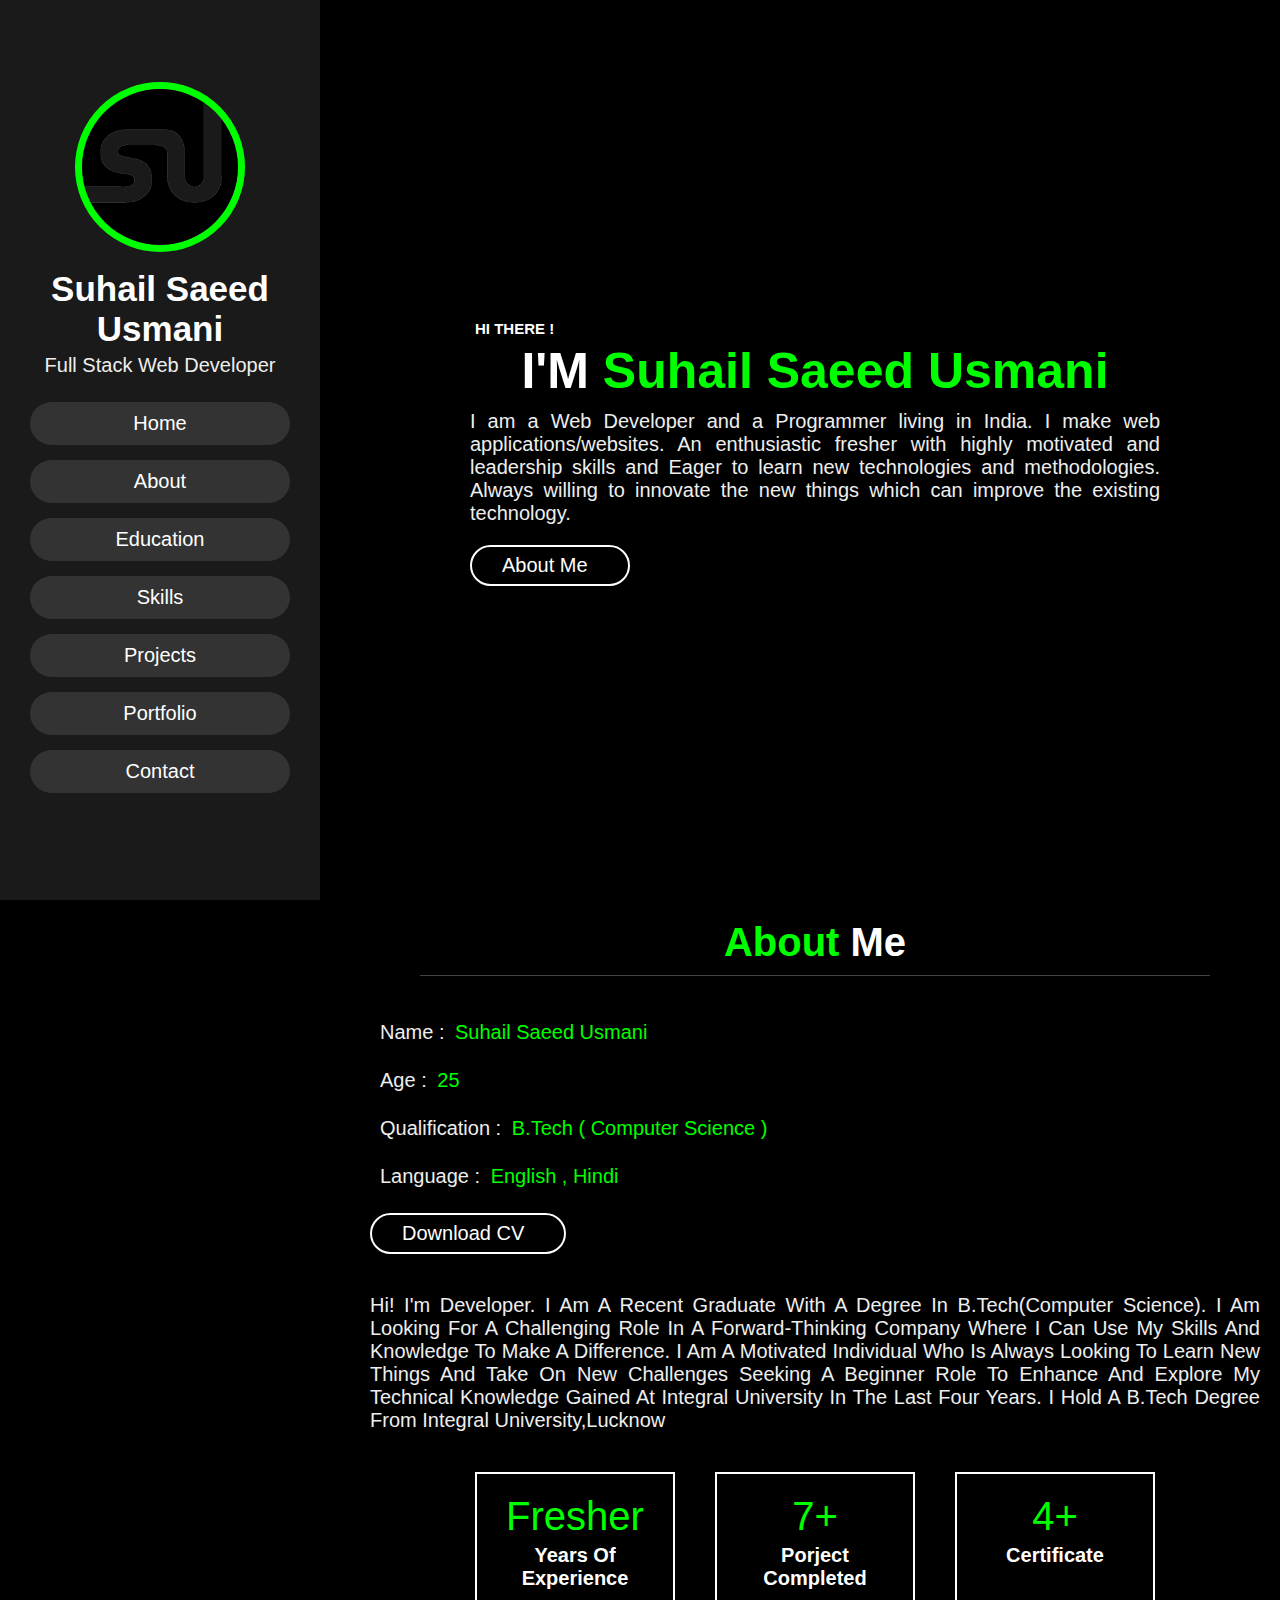
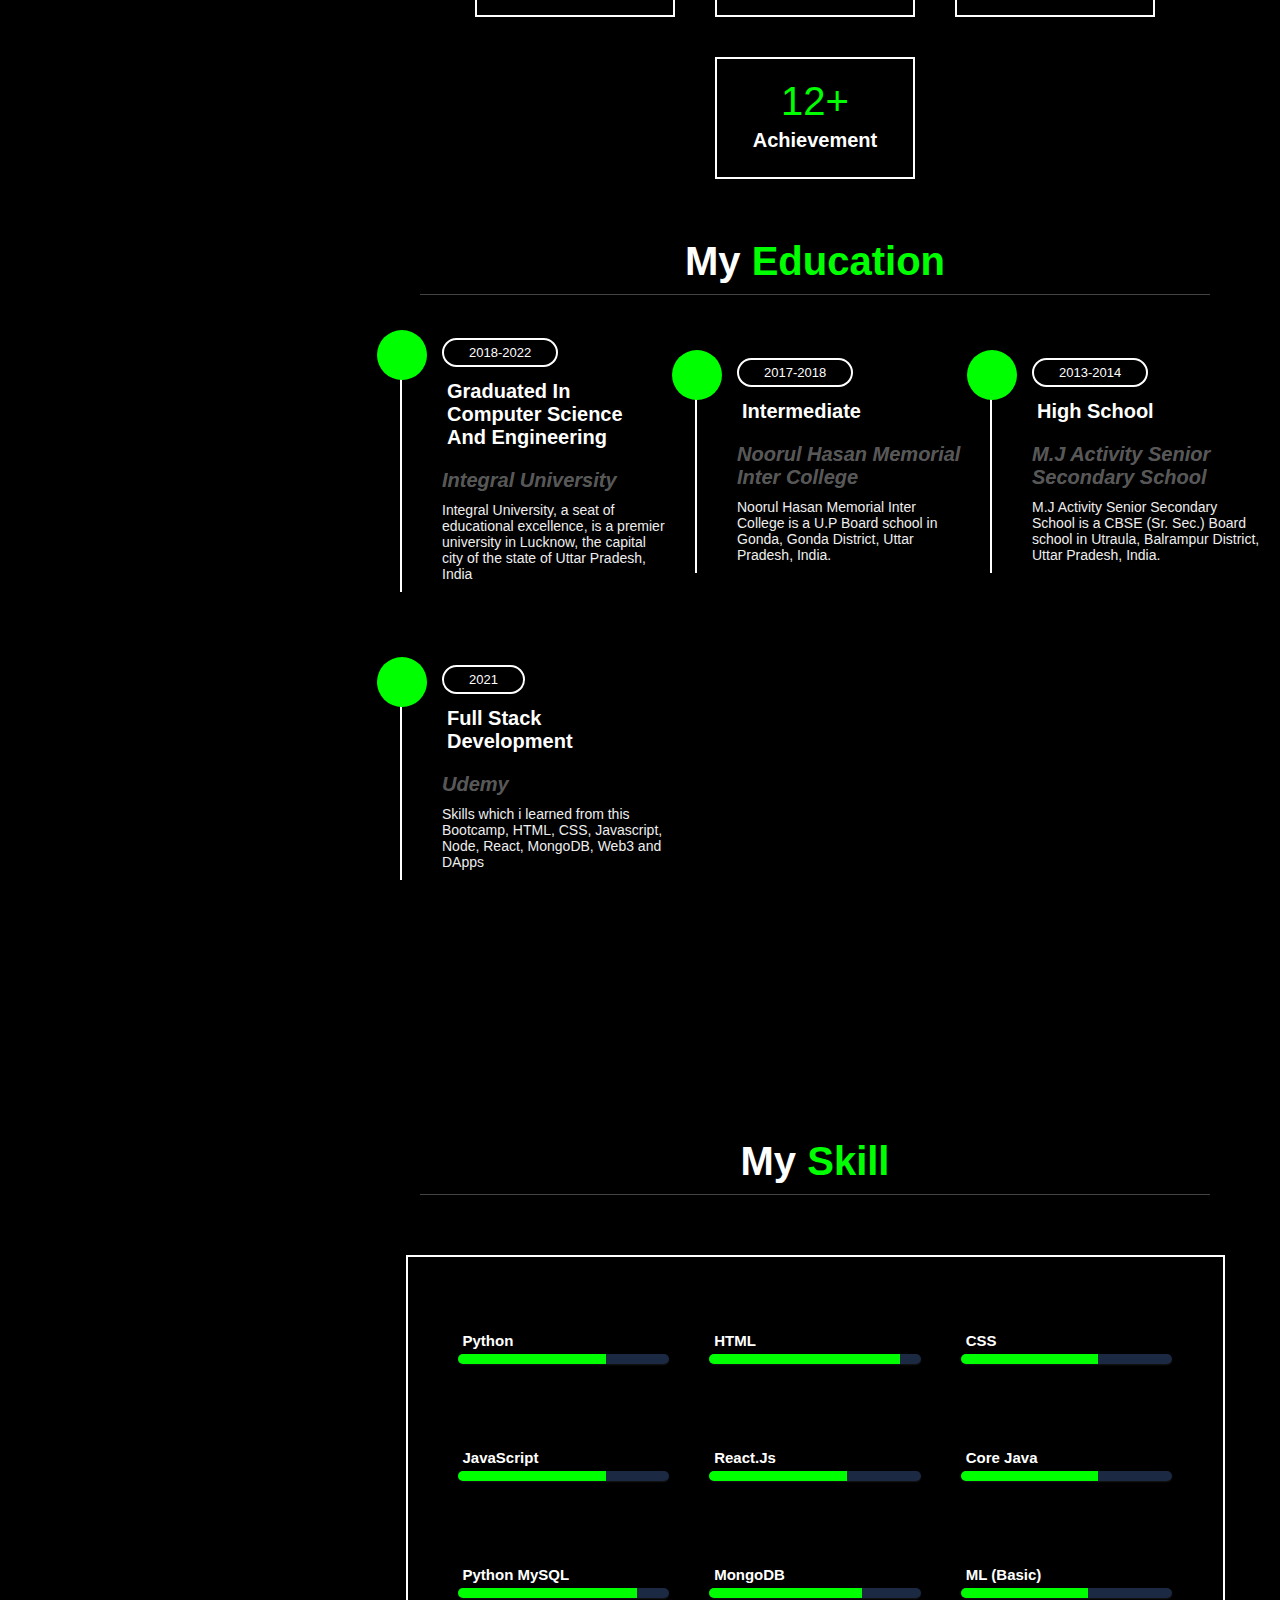
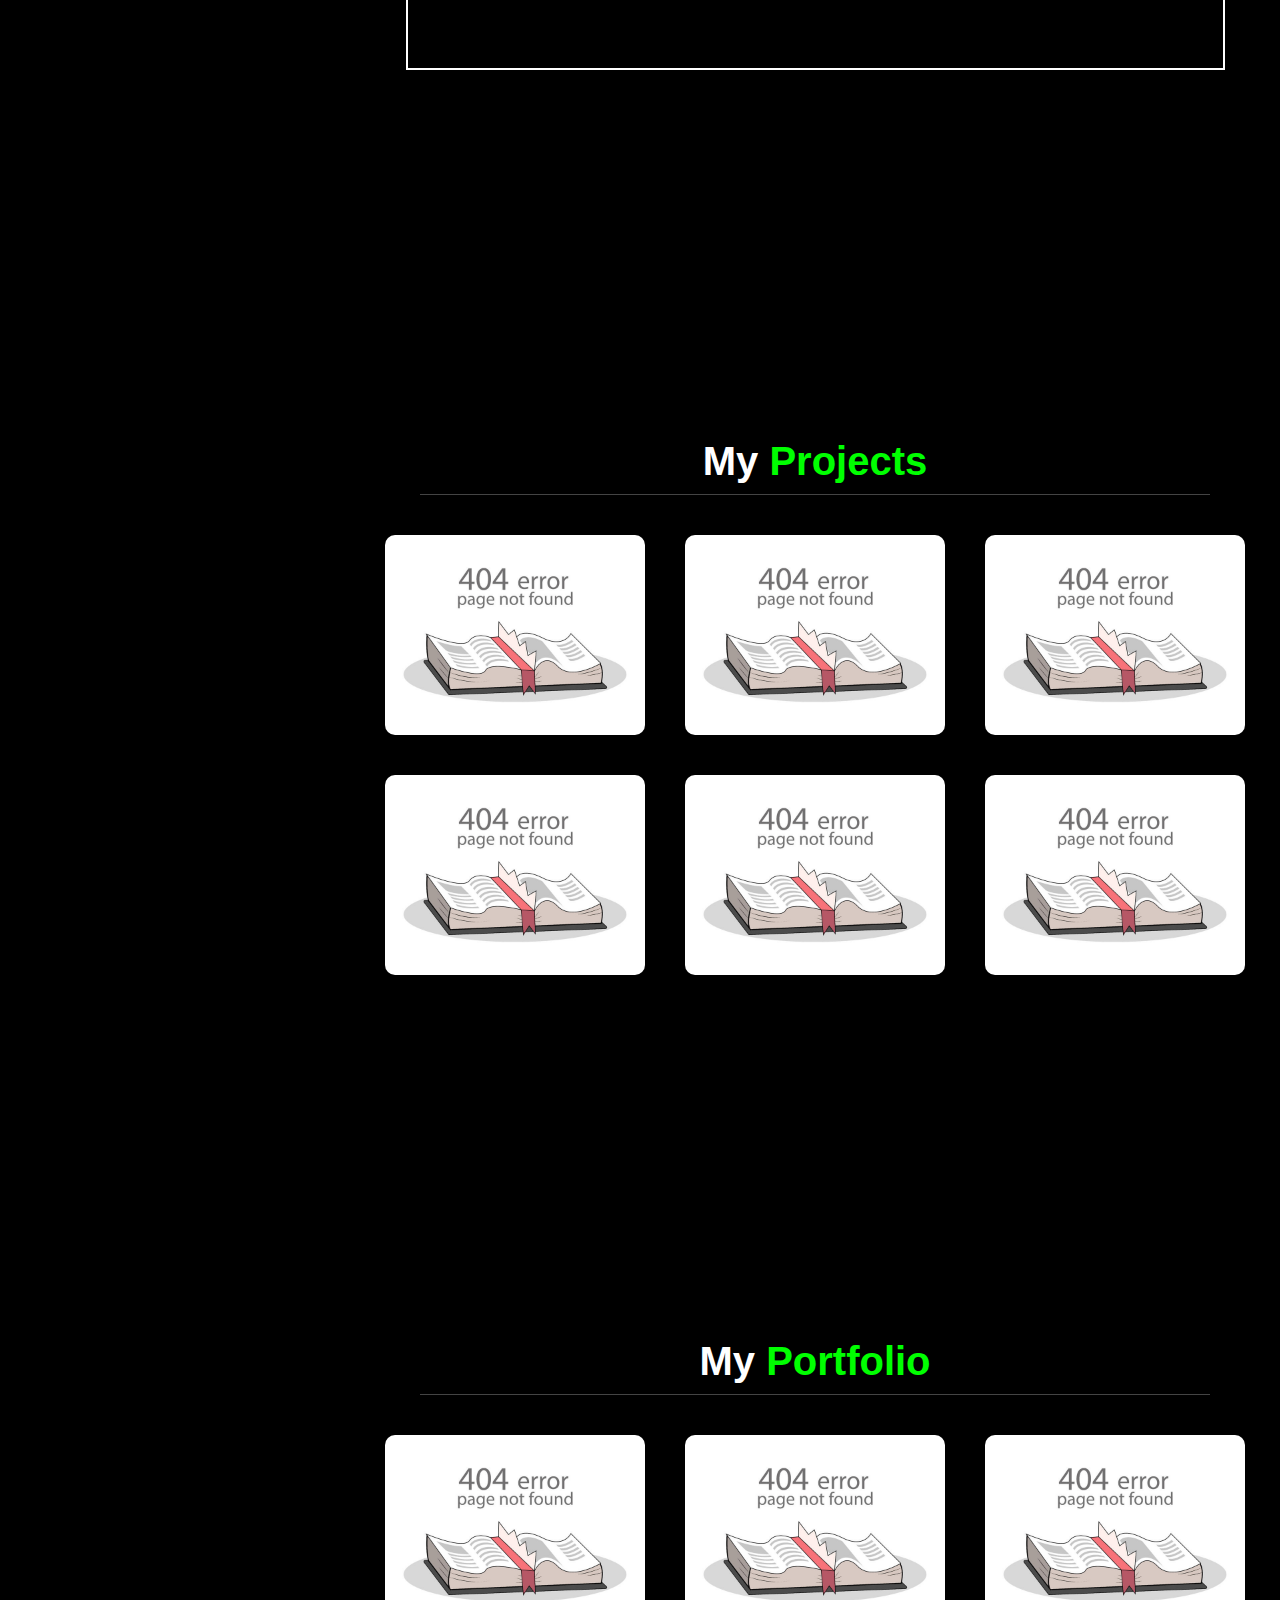
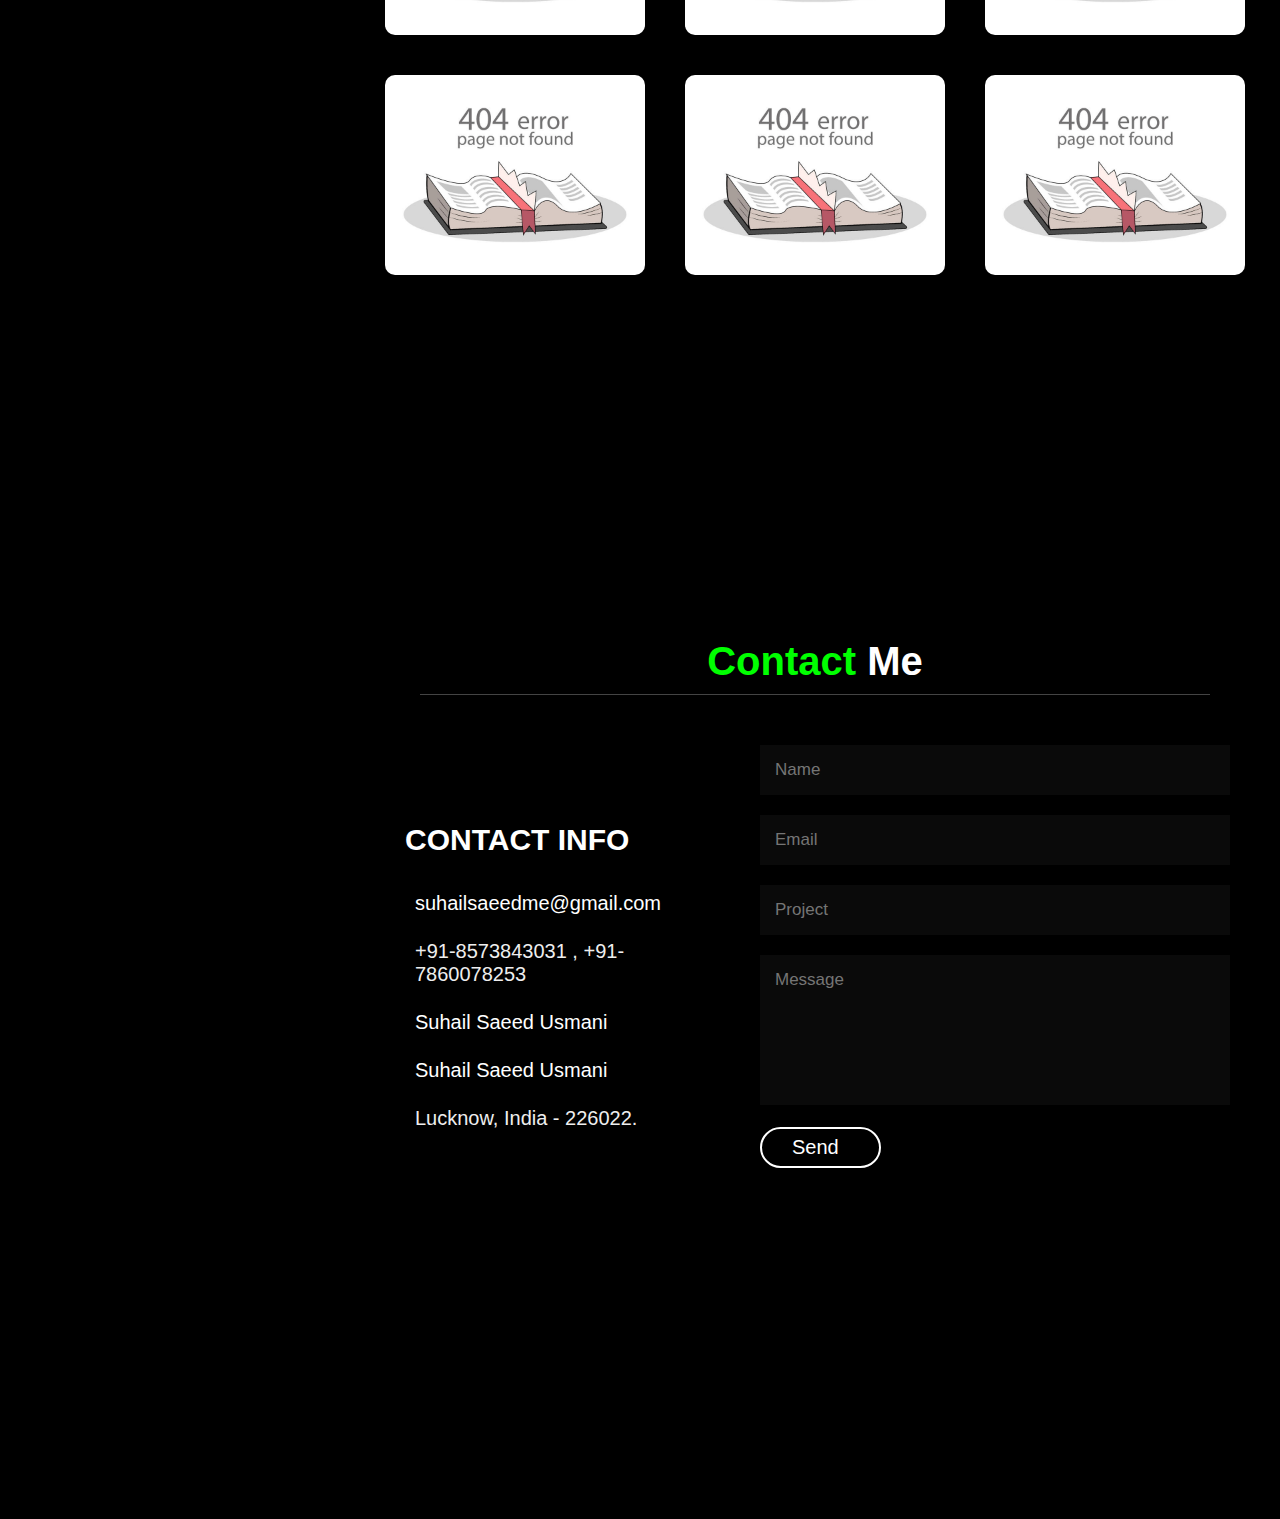
==== commit ea184dfc: "Add files via upload" ====
--- a/index.html
+++ b/index.html
@@ -1,122 +1,387 @@
-<!DOCTYPE HTML>
-<!-- Website Template by freewebsitetemplates.com -->
-<html>
-
-<head>
-    <meta charset="UTF-8">
-    <title>Anzar Tech - One Step Ahead</title>
-    <link rel="stylesheet" href="css/style.css" type="text/css">
-</head>
-
-<body>
-    <div id="header">
-        <div class="section">
-            <div class="logo">
-                <a href="index.html">HVAC Services</a>
-            </div>
-            <ul>
-                <li class="selected">
-                    <a href="index.html">home</a>
-                </li>
-                <li>
-                    <a href="about.html">about</a>
-                </li>
-                <li>
-                    <a href="hairstyle.html">samples</a>
-                </li>
-                <li>
-                    <a href="news.html">news</a>
-                </li>
-                <li>
-                    <a href="contact.html">contact</a>
-                </li>
-            </ul>
-        </div>
-        <div class="article">
-            <img src="images/anzartechlogo.png" alt="">
-            <h1>Website Under Devlopment Dont Mess Up Here.</h1>
-        </div>
-    </div>
-    <div id="body">
-        <ul>
-            <li>
-                <a href="hairstyle.html"><img src="images/hairstyle17.jpg" alt=""></a>
-                <b>best hairstylists</b>
-                <p>
-                    Our website templates are created with inspiration, checked for quality and originality and meticulously sliced and coded. What’s more, they’re absolutely free!
-                </p>
-            </li>
-            <li>
-                <a href="hairstyle.html"><img src="images/hairstyle18.jpg" alt=""></a>
-                <b>featured hairstyle</b>
-                <p>
-                    Our website templates are created with inspiration, checked for quality and originality and meticulously sliced and coded. What’s more, they’re absolutely free!
-                </p>
-            </li>
-            <li>
-                <a href="hairstyle.html"><img src="images/hairstyle19.jpg" alt=""></a>
-                <b>hair care</b>
-                <p>
-                    Our website templates are created with inspiration, checked for quality and originality and meticulously sliced and coded. What’s more, they’re absolutely free!
-                </p>
-            </li>
-            <li>
-                <a href="hairstyle.html"><img src="images/hairstyle20.jpg" alt=""></a>
-                <b>we "hair" you</b>
-                <p>
-                    Our website templates are created with inspiration, checked for quality and originality and meticulously sliced and coded. What’s more, they’re absolutely free!
-                </p>
-            </li>
-        </ul>
-        <div>
-            <div class="featured">
-                <h2>featured</h2>
-                <img src="images/featured.jpg" alt="">
-                <h3>Hair, I just meet you</h3>
-                <p>
-                    Our website templates are created with inspiration, checked for quality and originality and meticulously sliced and coded. What’s more, they’re absolutely free! You can do a lot with them. You can modify them. You can use them to design websites for clients,
-                    so long as you agree with the Terms of Use.
-                </p>
-                <p>
-                    You can even remove all our links if you want to. Looking for more templates? Just browse through all our Free Website Templates and find what you’re looking for. But if you don’t find any website template you can use, you can try our Free Web Design
-                    service and tell us all about it. Maybe you’re looking for something different, something special.
-                </p>
-                <p>
-                    And we love the challenge of doing something different and something special. If you’re experiencing issues and concerns about this website template, join the discussion on our forum and meet other people in the community who share the same interests
-                    with you. Version 13.
-                </p>
-            </div>
-            <div class="section">
-                <div class="article">
-                    <h2>hairstyle</h2>
-                    <p>
-                        This website template has been designed by <a href="http://www.freewebsitetemplates.com/">Free Website Templates</a> for you, for free. You can replace all this text with your own text. You can remove any link to our website from
-                        this website template, you're free to use this website template without linking back to us. If you're having problems editing this website template, then don't hesitate to ask for help on the <a href="http://www.freewebsitetemplates.com/forums/">Forums</a>.
-                    </p>
-                    <a href="#">Mike M.</a>
-                </div>
-                <div class="newsletter">
-                    <img src="images/skinhead.png" alt="">
-                    <p>
-                        Are you losing your hair? Let us help you in bringing back your confidence. <span>Call Us at 1800-0000-0000</span>
-                    </p>
-                </div>
-            </div>
-        </div>
-    </div>
-    <div id="footer">
-        <div>
-            <div class="connect">
-                <a href="http://freewebsitetemplates.com/go/twitter/" id="twitter">twitter</a>
-                <a href="http://freewebsitetemplates.com/go/facebook/" id="facebook">facebook</a>
-                <a href="http://freewebsitetemplates.com/go/googleplus/" id="googleplus">googleplus</a>
-                <a href="http://pinterest.com/fwtemplates/" id="pinterest">pinterest</a>
-            </div>
-            <p>
-                &copy; copyright 2023 | all rights reserved.
-            </p>
-        </div>
-    </div>
-</body>
-
-</html>+<!DOCTYPE html>
+<html lang="en">
+
+<head>
+    <meta charset="UTF-8">
+    <meta name="viewport" content="width=device-width, initial-scale=1.0">
+    <title>Suhail's Portfolio</title>
+
+    <!-- font awesome cdn link  -->
+    <script src="https://kit.fontawesome.com/11e7ba6917.js" crossorigin="anonymous"></script>
+    <!-- custom css file link  -->
+    <link rel="stylesheet" href="css/style.css">
+    <link rel="stylesheet" href="skill bar/style.css">
+
+</head>
+
+<body>
+
+    <!-- header section starts  -->
+
+    <header>
+
+        <div class="user">
+            <img src="img/profilephoto.png" alt="">
+            <h3 class="name">Suhail Saeed Usmani</h3>
+            <p class="post">Full Stack Web Developer</p>
+        </div>
+
+        <nav class="navbar">
+            <ul>
+                <li><a href="#home">home</a></li>
+                <li><a href="#about">about</a></li>
+                <li><a href="#education">education</a></li>
+                <li><a href="#skill">skills</a></li>
+                <li><a href="#project">projects</a></li>
+                <li><a href="#portfolio">portfolio</a></li>
+                <li><a href="#contact">contact</a></li>
+            </ul>
+        </nav>
+
+    </header>
+
+    <!-- header section ends -->
+
+    <div id="menu" class="fas fa-bars"></div>
+
+    <!-- home section starts  -->
+
+    <section class="home" id="home">
+
+        <h3>HI THERE !</h3>
+        <h1>I'M <span>Suhail Saeed Usmani</span></h1>
+        <p>I am a Web Developer and a Programmer living in India. I make web applications/websites.
+            An enthusiastic fresher with highly motivated and leadership skills and Eager to learn new technologies and
+            methodologies. Always willing to innovate the new things which can improve the existing technology.
+        </p>
+        <a href="#about"><button class="btn">about me <i class="fas fa-user"></i></button></a>
+
+    </section>
+
+    <!-- home section ends -->
+
+    <!-- about section starts  -->
+
+    <section class="about" id="about">
+
+        <h1 class="heading"> <span>about</span> me </h1>
+
+        <div class="row">
+
+            <div class="info">
+                <h3> <span> name : </span> Suhail Saeed Usmani </h3>
+                <h3> <span> age : </span> 25 </h3>
+                <h3> <span> qualification : </span> B.Tech ( computer science )</h3>
+                <!-- <h3> <span> post : </span> front end developer </h3> -->
+                <h3> <span> language : </span> English , hindi </h3>
+                <a
+                    href="https://github.com/mrdevil786/personal-portfolio/raw/main/files/Suhail_Saeed%20Usmani_Resume.pdf"><button
+                        class="btn"> download CV <i class="fas fa-download"></i> </button></a>
+            </div>
+            <div class="info">
+                <p>Hi! I'm developer. I am a recent graduate with a degree in B.Tech(Computer science). I am looking for
+                    a challenging role in a forward-thinking company where I can use my skills and knowledge to make a
+                    difference. I am a motivated individual who is always looking to learn new things and take on new
+                    challenges
+
+                    Seeking a beginner role to enhance and explore my technical knowledge gained at Integral University
+                    in the last four years. I hold a B.Tech degree from Integral University,Lucknow </p>
+            </div>
+
+            <div class="counter">
+                <div class="about">
+
+                </div>
+                <!-- baad add kerna hai -->
+                <div class="box">
+                    <span>fresher</span>
+                    <h3>years of experience</h3>
+                </div>
+
+                <div class="box">
+                    <span>7+</span>
+                    <h3>porject completed</h3>
+                </div>
+
+                <div class="box">
+                    <span>4+</span>
+                    <h3>certificate</h3>
+                </div>
+
+                <div class="box">
+                    <span>12+</span>
+                    <h3>achievement</h3>
+                </div>
+
+            </div>
+
+        </div>
+
+    </section>
+
+    <!-- about section ends -->
+
+    <!-- education section starts  -->
+
+    <section class="education" id="education">
+
+        <h1 class="heading"> my <span>education</span> </h1>
+
+        <div class="box-container">
+
+            <div class="box">
+                <i class="fas fa-graduation-cap"></i>
+                <span>2018-2022</span>
+                <h3>Graduated In Computer Science and Engineering</h3>
+                <h4>Integral University</h4>
+                <p>Integral University, a seat of educational excellence, is a premier university in Lucknow, the
+                    capital city of the state of Uttar Pradesh, India</p>
+            </div>
+
+            <div class="box">
+                <i class="fas fa-graduation-cap"></i>
+                <span>2017-2018</span>
+                <h3>Intermediate</h3>
+                <h4>Noorul Hasan Memorial Inter College</h4>
+                <p>Noorul Hasan Memorial Inter College is a U.P Board school in Gonda, Gonda District, Uttar Pradesh, India.</p>
+            </div>
+
+            <div class="box">
+                <i class="fas fa-graduation-cap"></i>
+                <span>2013-2014</span>
+                <h3>High School</h3>
+                <h4>M.J Activity Senior Secondary School</h4>
+                <p>
+                    M.J Activity Senior Secondary School is a CBSE (Sr. Sec.) Board school in Utraula, Balrampur
+                    District, Uttar Pradesh, India.</p>
+            </div>
+
+            <div class="box">
+                <i class="fas fa-graduation-cap"></i>
+                <span>2021</span>
+                <h3>full stack development</h3>
+                <h4>Udemy</h4>
+                <p>Skills which i learned from this Bootcamp, HTML, CSS, Javascript, Node, React, MongoDB, Web3 and DApps
+                </p>
+            </div>
+        </div>
+    </section>
+    <!------- skills barr start --------->
+    <section class="skill" id="skill">
+        <h1 class="heading">my <span id="skillscolor">skill</span></h1>
+        <div class="container">
+            <div class="skills">
+                <div class="header">
+                    <!-- <h1>my <span id="skillscolor">skill</span></h1> -->
+                </div>
+                <div class="coloumn">
+                    <li>
+                        <h3>Python</h3>
+                        <span class="bar"><span class="python"></span></span>
+
+                    </li>
+                </div>
+
+
+
+                <div class="coloumn">
+                    <li>
+                        <h3>HTML</h3>
+                        <span class="bar"><span class="html"></span></span>
+                    </li>
+                </div>
+                <div class="coloumn">
+                    <li>
+                        <h3>CSS</h3>
+                        <span class="bar"><span class="css"></span></span>
+                    </li>
+                </div>
+                <div class="coloumn">
+                    <li>
+                        <h3>javaScript</h3>
+                        <span class="bar"><span class="javascript"></span></span>
+                    </li>
+                </div>
+
+                <div class="coloumn">
+                    <li>
+                        <h3>react.js</h3>
+                        <span class="bar"><span class="react"></span></span>
+                    </li>
+                </div>
+
+                <div class="coloumn">
+                    <li>
+                        <h3>core java</h3>
+                        <span class="bar"><span class="corejava"></span></span>
+                    </li>
+                </div>
+
+                <div class="coloumn">
+                    <li>
+                        <h3>Python MySQL</h3>
+                        <span class="bar"><span class="PythonMySQL"></span></span>
+                    </li>
+                </div>
+
+                <div class="coloumn">
+                    <li>
+                        <h3>MongoDB</h3>
+                        <span class="bar"><span class="MongoDB"></span></span>
+                    </li>
+                </div>
+
+                <div class="coloumn">
+                    <li>
+                        <h3>ML (basic)</h3>
+                        <span class="bar"><span class="ML"></span></span>
+                    </li>
+                </div>
+
+            </div>
+        </div>
+
+
+
+    </section>
+
+    <!-- skill section ends -->
+
+
+    <!-- project section starts  -->
+
+    <section class="project" id="project">
+
+        <h1 class="heading"> my <span>projects</span> </h1>
+
+        <div class="box-container">
+
+            <div class="box">
+                <img src="img/error.jpg" alt="">
+            </div>
+
+            <div class="box">
+                <img src="img/error.jpg" alt="Error Loding...!">
+            </div>
+
+            <div class="box">
+                <img src="img/error.jpg" alt="Error Loding...!">
+            </div>
+
+            <div class="box">
+                <img src="img/error.jpg" alt="Error Loding...!">
+            </div>
+
+            <div class="box">
+                <img src="img/error.jpg" alt="Error Loding...!">
+            </div>
+
+            <div class="box">
+                <img src="img/error.jpg" alt="Error Loding...!">
+            </div>
+
+        </div>
+
+    </section>
+
+    <!-- porject section ends -->
+
+
+    <!-- portfolio section starts  -->
+
+    <section class="portfolio" id="portfolio">
+
+        <h1 class="heading"> my <span>portfolio</span> </h1>
+
+        <div class="box-container">
+
+            <div class="box">
+                <img src="img/error.jpg" alt="Error Loding...!">
+            </div>
+
+            <div class="box">
+                <img src="img/error.jpg" alt="Error Loding...!">
+            </div>
+
+            <div class="box">
+                <img src="img/error.jpg" alt="Error Loding...!">
+            </div>
+
+            <div class="box">
+                <img src="img/error.jpg" alt="Error Loding...!">
+            </div>
+
+            <div class="box">
+                <img src="img/error.jpg" alt="Error Loding...!">
+            </div>
+
+            <div class="box">
+                <img src="img/error.jpg" alt="Error Loding...!">
+            </div>
+
+        </div>
+
+    </section>
+
+    <!-- portfolio section ends -->
+
+    <!-- contact section starts  -->
+
+    <section class="contact" id="contact">
+
+        <h1 class="heading"> <span>contact</span> me </h1>
+
+        <div class="row">
+
+            <div class="content">
+
+                <h3 class="title">contact info</h3>
+
+                <div class="info">
+
+                    <h3> <a href="mailto:suhailsaeedme@gmail.com"><i class="fas fa-envelope"></i>
+                            suhailsaeedme@gmail.com </h3></a>
+                    <h3> <i class="fas fa-phone"></i> +91-8573843031 , +91-7860078253 </h3>
+                    <h3> <a href="https://www.linkedin.com/in/suhailsaeedusmani/"><i class="fa fa-linkedin"></i> Suhail
+                            Saeed Usmani </h3></a>
+                    <h3> <a href="https://github.com/mrdevil786"><i class="fa-brands fa-github"></i> Suhail Saeed Usmani
+                    </h3>
+                    </a>
+                    <h3><i class="fas fa-map-marker-alt"></i> Lucknow, India - 226022. </h3>
+                </div>
+
+            </div>
+
+            <form action="">
+
+                <input type="text" placeholder="name" class="box">
+                <input type="email" placeholder="email" class="box">
+                <input type="text" placeholder="project" class="box">
+                <textarea name="" id="" cols="30" rows="10" class="box message" placeholder="message"></textarea>
+                <button type="submit" class="btn"> send <i class="fas fa-paper-plane"></i> </button>
+
+            </form>
+
+        </div>
+
+    </section>
+
+    <!-- contact section ends -->
+
+
+    <!-- scroll top button  -->
+
+    <a href="#home" class="top">
+        <img src="imgimg.png" alt="">
+    </a>
+
+    <!-- jquery cdn link  -->
+    <script src="https://cdnjs.cloudflare.com/ajax/libs/jquery/3.6.0/jquery.min.js"></script>
+
+    <!-- custom js file link  -->
+    <script src="js/script.js"></script>
+
+
+</body>
+
+</html>
--- a/css/style.css
+++ b/css/style.css
@@ -1,732 +1,591 @@
-/*Website Template by freewebsitetemplates.com*/
-
-@font-face {
-    font-family: 'Arimo-Bold';
-    src: url('../fonts/Arimo-Bold/Arimo-Bold.eot');
-    src: url('../fonts/Arimo-Bold/Arimo-Bold.woff') format('woff'), url('../fonts/Arimo-Bold/Arimo-Bold.ttf') format('truetype'), url('../fonts/Arimo-Bold/Arimo-Bold.svg') format('svg');
-}
-
-@font-face {
-    font-family: 'ChangaOne';
-    src: url('../fonts/ChangaOne/ChangaOne-Regular.eot');
-    src: url('../fonts/ChangaOne/ChangaOne-Regular.woff') format('woff'), url('../fonts/ChangaOne/ChangaOne-Regular.ttf') format('truetype'), url('../fonts/ChangaOne/ChangaOne-Regular.svg') format('svg');
-}
-
-@font-face {
-    font-family: 'Comfortaa-Regular';
-    src: url('../fonts/Comfortaa/Comfortaa-Regular.eot');
-    src: url('../fonts/Comfortaa/Comfortaa-Regular.woff') format('woff'), url('../fonts/Comfortaa/Comfortaa-Regular.ttf') format('truetype'), url('../fonts/Comfortaa/Comfortaa-Regular.svg') format('svg');
-}
-
-body {
-    background: #ededed url(../images/bg-header.gif) repeat-x top center;
-    line-height: 1;
-    font-size: 14px;
-    font-family: Arial, Helvetica, sans-serif;
-    margin: 0;
-    padding: 0;
-}
-
-#header {
-    margin: 0 auto;
-    padding: 0;
-    width: 960px;
-}
-
-#header .section {
-    margin: 0;
-    padding: 0;
-    overflow: hidden;
-}
-
-#header .section .logo {
-    float: left;
-    margin: 0;
-    padding: 114px 0 0 10px;
-    width: 324px;
-}
-
-#header .section .logo a {
-    background: url(../images/bg-logo.png) repeat-x top left;
-    color: #fff;
-    display: block;
-    font-family: 'Arimo-Bold';
-    font-size: 30px;
-    font-weight: normal;
-    height: 80px;
-    line-height: 80px;
-    margin: 0;
-    padding: 0;
-    text-align: center;
-    text-decoration: none;
-    text-transform: uppercase;
-    width: 300px;
-}
-
-#header .section ul {
-    display: inline-block;
-    float: right;
-    margin: 0px 10px;
-    overflow: hidden;
-    text-decoration: none;
-    text-transform: uppercase;
-    padding: 114px 0 0;
-}
-
-#header .section ul li a:link {
-    text-decoration: none;
-    color: rgb(255, 255, 255);
-}
-
-#header .section ul li a:visited {
-    text-decoration: none;
-    color: rgb(255, 255, 255);
-}
-
-#header .section ul li {
-    margin: 0 10px;
-    cursor: pointer;
-    float: left;
-    outline: 0;
-    list-style: none;
-    display: inline-block;
-    font-weight: 400;
-    line-height: 1.5;
-    text-align: center;
-    background-color: transparent;
-    border: 1px solid transparent;
-    padding: 6px 12px;
-    font-size: 16px;
-    border-radius: 4px;
-    text-decoration: none;
-    transition: color .15s ease-in-out, background-color .15s ease-in-out, border-color .15s ease-in-out, box-shadow .15s ease-in-out;
-    color: #0d6efd;
-    border-color: #0d6efd;
-}
-
-#header .section ul li:hover {
-    text-decoration: none;
-    color: #fff;
-    background-color: #0d6efd;
-    border-color: #0d6efd;
-}
-
-#header .section ul li.selected {
-    text-decoration: none;
-    color: #fff;
-    background-color: #0d6efd;
-    border-color: #0d6efd;
-}
-
-#header .article {
-    background: #fff;
-    border: 5px solid #5fb3bd;
-    border-radius: 4px;
-    margin: 50px auto 28px;
-    overflow: hidden;
-    padding: 0;
-    width: 936px;
-}
-
-#header .article img {
-    display: block;
-    float: left;
-    margin: 0 50px 0 0;
-    padding: 0;
-}
-
-#header .article h1 {
-    color: #1b2130;
-    font-family: 'ChangaOne';
-    font-size: 40px;
-    font-weight: normal;
-    margin: 0;
-    line-height: 50px;
-    padding: 80px 30px 30px;
-}
-
-#body {
-    margin: 0 auto;
-    min-height: 812px;
-    padding: 20px 0 50px;
-    width: 960px;
-}
-
-#body>ul {
-    margin: 0;
-    overflow: hidden;
-    padding: 0;
-}
-
-#body>ul li {
-    float: left;
-    list-style: none;
-    margin: 0 10px;
-    padding: 0;
-    width: 220px;
-}
-
-#body>ul li>a {
-    background: url(../images/frame.png) no-repeat center top;
-    display: block;
-    margin: 0;
-    padding: 5px 5px 29px;
-}
-
-#body>ul li>a:hover {
-    opacity: 0.9;
-}
-
-#body>ul li>a img {
-    border: 0;
-    display: block;
-    margin: 0;
-    padding: 0;
-}
-
-#body>ul li b {
-    color: #000;
-    display: block;
-    font-size: 18px;
-    font-weight: normal;
-    margin: 0;
-    padding: 10px 0 5px;
-    text-transform: capitalize;
-}
-
-#body>ul li p {
-    color: #464646;
-    font-size: 12px;
-    line-height: 24px;
-    margin: 0;
-    padding: 0;
-}
-
-#body>ul li p a {
-    color: #464646;
-    text-decoration: underline;
-}
-
-#body>ul li p a:hover {
-    color: #252525;
-}
-
-#body>div {
-    margin: 0;
-    overflow: hidden;
-    padding: 50px 0 0;
-}
-
-#body>.more {
-    color: #464646;
-    display: block;
-    font-size: 13px;
-    margin: 0 auto;
-    padding: 0;
-    text-align: center;
-    text-decoration: underline;
-    text-transform: capitalize;
-    width: 80px;
-}
-
-#body>.more:hover {
-    color: #4a8b92;
-}
-
-#body h2 {
-    background: url(../images/bg-featured.png) repeat-x;
-    color: #fff;
-    font-family: 'Comfortaa-Regular';
-    font-size: 20px;
-    font-weight: normal;
-    height: 47px;
-    letter-spacing: 0.1em;
-    left: 15px;
-    line-height: 47px;
-    margin: 0;
-    padding: 0 25px;
-    position: absolute;
-    text-transform: capitalize;
-    top: -14px;
-}
-
-#body h3 {
-    color: #2f394e;
-    margin: 0;
-    padding: 0;
-    font-size: 20px;
-    font-weight: normal;
-    margin: 0;
-    padding: 25px 10px 40px;
-    text-transform: capitalize;
-}
-
-#body>b {
-    color: #2f394e;
-    display: inline-block;
-    font-size: 18px;
-    font-weight: normal;
-    margin: 0;
-    padding: 0 10px;
-    text-transform: capitalize;
-}
-
-#body>p {
-    color: #464646;
-    font-size: 13px;
-    line-height: 24px;
-    margin: 0;
-    padding: 30px 10px;
-}
-
-#body>p a {
-    color: #464646;
-    text-decoration: underline;
-}
-
-#body>p a:hover {
-    color: #252525;
-}
-
-#body div div {
-    float: left;
-    margin: 0 10px;
-    padding: 0;
-}
-
-#body div .featured {
-    background: #fff;
-    border: 5px solid #5fb3bd;
-    border-radius: 4px;
-    min-height: 450px;
-    padding: 45px 15px 15px;
-    position: relative;
-    width: 420px;
-}
-
-#body div .featured h2 {
-    text-align: center;
-}
-
-#body div .featured h3 {
-    color: #354057;
-    font-size: 20px;
-    font-weight: normal;
-    margin: 0;
-    padding: 10px 0 0;
-    text-transform: none;
-}
-
-#body div .featured img {
-    display: block;
-    float: left;
-    margin: 10px 30px 25px 0;
-    padding: 0;
-}
-
-#body div .featured p {
-    clear: both;
-    color: #464646;
-    font-size: 12px;
-    line-height: 24px;
-    margin: 0 0 24px;
-    padding: 0;
-}
-
-#body div .featured p a {
-    color: #464646;
-}
-
-#body div .featured p a:hover {
-    color: #252525;
-}
-
-#body div .section {
-    width: 460px;
-}
-
-#body div .section div {
-    background: #519194;
-    border: 5px solid #5fb3bd;
-    border-radius: 4px;
-    float: none;
-    margin: 0;
-    padding: 0 15px;
-    position: relative;
-}
-
-#body div .section .article {
-    height: 183px;
-    margin-bottom: 25px;
-    padding: 55px 15px 20px;
-    text-align: right;
-}
-
-#body div .section .article h2 {
-    text-align: left;
-}
-
-#body div .section .article h2 a {
-    background: url(../images/icons.png) no-repeat 0 10px;
-    display: inline-block;
-    height: 40px;
-    margin: 0;
-    padding: 0;
-    text-indent: -99999px;
-    width: 31px;
-}
-
-#body div .section .article p {
-    color: #f5f5f5;
-    font-size: 12px;
-    line-height: 24px;
-    margin: 0;
-    padding: 20px 0px;
-    text-align: left;
-}
-
-#body div .section .article p a {
-    color: #f5f5f5;
-    text-decoration: underline;
-}
-
-#body div .section .article p a:hover {
-    color: #97d0d3;
-}
-
-#body div .section .article>a {
-    color: #f5f5f5;
-    font-size: 18px;
-    text-decoration: none;
-}
-
-#body div .section .article>a:hover {
-    color: #97d0d3;
-}
-
-#body div .section .newsletter {
-    height: 168px;
-    padding: 30px 15px 19px 214px;
-    position: relative;
-}
-
-#body div .section .newsletter img {
-    display: block;
-    left: 0;
-    margin: 0;
-    padding: 0;
-    position: absolute;
-    top: -13px;
-    z-index: 5;
-}
-
-#body div .section .newsletter p {
-    color: #f5f5f5;
-    font-size: 16px;
-    font-weight: bold;
-    letter-spacing: 0.03em;
-    line-height: 30px;
-    margin: 0;
-    padding: 0;
-}
-
-#body div .section .newsletter p span {
-    display: block;
-}
-
-#body div .section .newsletter form {
-    margin: 0;
-    overflow: hidden;
-    padding: 0;
-}
-
-#body div .section .newsletter form span {
-    color: #f5f5f5;
-    clear: both;
-    display: block;
-    font-size: 14px;
-    letter-spacing: 0.01em;
-    line-height: 30px;
-    margin: 0;
-    padding: 0 0 4px;
-    text-transform: capitalize;
-    text-shadow: 0 -1px 0 #285f62;
-}
-
-#body div .section .newsletter form input {
-    background: url(../images/interface.png) no-repeat;
-    border: 0;
-    display: block;
-    float: left;
-    height: 30px;
-    margin: 0;
-    padding: 0;
-}
-
-#body div .section .newsletter form #email {
-    background-position: -399px -72px;
-    color: #68a7aa;
-    font-family: Arial, Helvetica, sans-serif;
-    font-size: 12px;
-    font-style: italic;
-    line-height: 30px;
-    padding: 0 5px;
-    text-align: center;
-    width: 130px;
-}
-
-#body div .section .newsletter form #send {
-    background-position: -399px -110px;
-    text-indent: -99999px;
-    width: 80px;
-}
-
-#body>.article {
-    margin: 0;
-    padding: 0;
-}
-
-#body>.article b {
-    color: #2f394e;
-    display: inline-block;
-    font-weight: normal;
-    margin: 0;
-    padding: 0 10px 15px;
-    text-transform: capitalize;
-}
-
-#body>.article p {
-    color: #464646;
-    font-size: 13px;
-    line-height: 24px;
-    margin: 0;
-    padding: 0 10px;
-}
-
-#body>.article p a {
-    color: #464646;
-    text-decoration: underline;
-}
-
-#body>.article p a:hover {
-    color: #252525;
-}
-
-#body>.article ul {
-    margin: 0;
-    padding: 30px 0 30px 10px;
-}
-
-#body>.article ul li {
-    color: #464646;
-    line-height: 24px;
-    list-style: none;
-    margin: 0;
-    padding: 0;
-}
-
-#body>.article ul li a {
-    color: #464646;
-    text-decoration: none;
-}
-
-#body>.article ul li a:hover {
-    color: #252525;
-}
-
-#body>.article h3 {
-    padding-bottom: 20px;
-}
-
-#body .blog {
-    padding: 0;
-}
-
-#body .content {
-    float: left;
-    margin: 0 35px 0 10px;
-    padding: 0;
-    width: 585px;
-}
-
-#body .content h3 {
-    padding-bottom: 25px;
-    padding-left: 0;
-}
-
-#body .content p {
-    color: #464646;
-    font-size: 13px;
-    line-height: 24px;
-    margin: 0;
-    padding: 0 0 24px;
-}
-
-#body .content p a {
-    color: #464646;
-    text-decoration: underline;
-}
-
-#body .content p a:hover {
-    color: #252525;
-}
-
-#body .sidebar {
-    background: url(../images/bg-sidebar.jpg) repeat-y top left;
-    float: right;
-    margin: 0 10px 82px 0;
-    padding: 0;
-    width: 320px;
-}
-
-#body .sidebar h3 {
-    background: url(../images/bg-sidebar-heading.jpg) no-repeat 0 0;
-    color: #2f394e;
-    font-family: 'Comfortaa-Regular';
-    font-size: 20px;
-    font-weight: normal;
-    letter-spacing: 0.1em;
-    margin: 0;
-    padding: 25px 10px;
-    text-align: center;
-    text-transform: capitalize;
-}
-
-#body .sidebar ul {
-    background: url(../images/bg-sidebar-footer.jpg) no-repeat bottom left;
-    margin: 0;
-    padding: 0 20px 50px;
-}
-
-#body .sidebar ul li {
-    list-style: none;
-    margin: 0;
-    padding: 0 0 24px;
-}
-
-#body .sidebar ul li span {
-    color: #2f394e;
-    display: block;
-    font-size: 16px;
-    font-weight: bold;
-    letter-spacing: 0.01em;
-    line-height: 24px;
-    margin: 0;
-    padding: 0;
-}
-
-#body .sidebar ul li span a {
-    color: #2f394e;
-    text-decoration: none;
-}
-
-#body .sidebar ul li span a:hover {
-    color: #4c8f97;
-}
-
-#body .sidebar ul li p {
-    color: #000;
-    font-size: 13px;
-    line-height: 24px;
-    margin: 0;
-    padding: 0;
-}
-
-#body .sidebar ul li p a {
-    color: #000;
-    text-decoration: underline;
-}
-
-#body .sidebar ul li p a:hover {
-    color: #4c8f97;
-}
-
-#footer {
-    background: #4c8f96;
-    border-top: 1px solid #9bd9e0;
-    margin: 0;
-    padding: 0;
-}
-
-#footer>div {
-    margin: 0 auto;
-    padding: 30px 0 28px;
-    overflow: hidden;
-    text-align: center;
-    width: 960px;
-}
-
-#footer div p {
-    color: #ededed;
-    display: inline-block;
-    float: right;
-    font-size: 12px;
-    letter-spacing: 0.05em;
-    margin: 0;
-    padding: 27px 0 0;
-    text-align: center;
-}
-
-#footer div .connect {
-    background: #387a82;
-    float: right;
-    height: 18px;
-    margin: 0 20px 0 150px;
-    padding: 22px 20px;
-    overflow: hidden;
-    width: 144px;
-}
-
-#footer div .connect span {
-    color: #ededed;
-    display: inline-block;
-    float: left;
-    font-size: 12px;
-    height: 19px;
-    line-height: 21px;
-    margin: 0;
-    padding: 0 0 0 39px;
-}
-
-#footer div .connect a {
-    background: url(../images/icons.png) no-repeat;
-    display: block;
-    float: left;
-    height: 20px;
-    margin: 0 8px;
-    padding: 0;
-    text-indent: -99999px;
-    width: 20px;
-}
-
-#footer div .connect #twitter {
-    background-position: 0 -32px;
-}
-
-#footer div .connect #twitter:hover {
-    background-position: -25px -32px;
-}
-
-#footer div .connect #facebook {
-    background-position: 0 -57px;
-}
-
-#footer div .connect #facebook:hover {
-    background-position: -25px -57px;
-}
-
-#footer div .connect #googleplus {
-    background-position: 0 -82px;
-}
-
-#footer div .connect #googleplus:hover {
-    background-position: -25px -82px;
-}
-
-#footer div .connect #pinterest {
-    background-position: 0 -107px;
-}
-
-#footer div .connect #pinterest:hover {
-    background-position: -25px -107px;
+@import url('https://fonts.googleapis.com/css2?family=Nunito:wght@200;300;400;600&display=swap');
+
+:root {
+    --lime: #00ff00;
+    --border: 0.2rem solid #fff;
+    --bg-black-900: #000000;
+    --bg-black-100: #dddddd;
+    --bg-black-50: #eff0f4;
+    --text-black-900: #000000;
+    --text-black-700: #555555;
+    --text-black-600: #666666;
+    --text-black-300: #bbbbbb;
+    --outer-shadow: 3px 3px 3px #d0d0d0, -3px -3px 3px #f8f8f8;
+    --outer-shadow-0: 0 0 0 #d0d0d0, 0 0 0 #f8f8f8;
+    --inner-shadow: inset 3px 3px 3px #d0d0d0, inset -3px -3px 3px #f8f8f8;
+}
+
+
+
+* {
+    font-family: 'Nunito', sans-serif;
+    margin: 0;
+    padding: 0;
+    box-sizing: border-box;
+    text-decoration: none;
+    outline: none;
+    border: none;
+    text-transform: capitalize;
+    transition: all .2s linear;
+}
+
+*::selection {
+    background: var(--lime);
+    color: #333;
+}
+
+html {
+    font-size: 62.5%;
+    overflow-x: hidden;
+}
+
+html::-webkit-scrollbar {
+    width: 1.4rem;
+}
+
+html::-webkit-scrollbar-track {
+    background: #222;
+}
+
+html::-webkit-scrollbar-thumb {
+    background: var(--lime);
+}
+
+body {
+    background: rgb(0, 0, 0);
+    overflow-x: hidden;
+    padding-left: 35rem;
+}
+
+section {
+    min-height: 100vh;
+    padding: 1rem;
+}
+
+.btn {
+    border: var(--border);
+    padding: .7rem 3rem;
+    background: transparent;
+    color: #fff;
+    cursor: pointer;
+    margin-top: 1rem;
+    font-size: 2rem;
+    border-radius: 5rem;
+}
+
+.btn i {
+    padding: 0 .5rem;
+    font-size: 1.8rem;
+}
+
+.btn:hover {
+    background: var(--lime);
+}
+
+.heading {
+    text-align: center;
+    margin: 0 6rem;
+    font-size: 4rem;
+    padding: 1rem;
+    border-bottom: .1rem solid #fff4;
+    color: #fff;
+}
+
+.heading span {
+    color: var(--lime);
+}
+
+header {
+    position: fixed;
+    top: 0;
+    left: 0;
+    z-index: 1000;
+    height: 100%;
+    width: 32rem;
+    background: #1a1a1a;
+    display: flex;
+    align-items: center;
+    justify-content: center;
+    flex-flow: column;
+    text-align: center;
+}
+
+header .user img {
+    height: 17rem;
+    width: 17rem;
+    border-radius: 50%;
+    object-fit: cover;
+    margin-bottom: 1rem;
+    border: .7rem solid var(--lime);
+}
+
+header .user .name {
+    font-size: 3.5rem;
+    color: #fff;
+}
+
+header .user .post {
+    font-size: 2rem;
+    color: #eee;
+}
+
+header .navbar {
+    width: 100%;
+}
+
+header .navbar ul {
+    list-style: none;
+    padding: 1rem 3rem;
+}
+
+
+header .navbar ul li a {
+    display: block;
+    padding: 1rem;
+    margin: 1.5rem 0;
+    background: #333;
+    color: #fff;
+    font-size: 2rem;
+    border-radius: 5rem;
+}
+
+header .navbar ul li a:hover {
+    background: var(--lime);
+}
+
+#menu {
+    position: fixed;
+    top: 2rem;
+    right: 2rem;
+    background: #333;
+    color: #fff;
+    cursor: pointer;
+    font-size: 2.5rem;
+    padding: 1rem 1.5rem;
+    z-index: 1000;
+    display: none;
+}
+
+.home {
+    display: flex;
+    justify-content: center;
+    flex-flow: column;
+    padding: 0 12rem;
+}
+
+.home h3 {
+
+    color: #fff;
+}
+
+.home h1 {
+    font-size: 5rem;
+    color: #fff;
+
+}
+
+.home h1 span {
+    color: var(--lime);
+}
+
+.info h3 a {
+    text-transform: none;
+    color: #fff;
+}
+
+.home p {
+    text-transform: none;
+    font-size: 2rem;
+    color: #eee;
+    text-align: justify;
+    padding: 1rem 0;
+}
+
+.info p {
+    /* border: 4px solid red; */
+    font-size: 2rem;
+    color: #eee;
+    text-align: justify;
+    /* padding: 1rem 0; */
+}
+
+.about .row {
+    display: flex;
+    align-items: center;
+    justify-content: center;
+    flex-wrap: wrap;
+    padding: 1rem 0;
+}
+
+.about .row .info {
+    flex: 1 1 48rem;
+    padding: 2rem 1rem;
+    padding-left: 1rem 0;
+}
+
+.about .row .info h3 {
+    font-size: 2rem;
+    color: var(--lime);
+    padding: 1rem 0;
+    font-weight: normal;
+}
+
+.about .row .info h3 span {
+    color: #eee;
+    padding: 0 .5rem;
+}
+
+.about .row .counter {
+    flex: 1 1 48rem;
+    display: flex;
+    justify-content: center;
+    flex-wrap: wrap;
+}
+
+.about .row .counter .box {
+    width: 20rem;
+    border: var(--border);
+    text-align: center;
+    padding: 2rem;
+    margin: 2rem;
+}
+
+.about .row .counter .box span {
+    font-size: 4rem;
+    color: var(--lime);
+}
+
+.about .row .counter .box h3 {
+    font-size: 2rem;
+    color: #fff;
+}
+
+.education .box-container {
+    display: flex;
+    align-items: center;
+    justify-content: space-between;
+    flex-wrap: wrap;
+    padding: 1rem 0;
+    padding-left: 3rem;
+}
+
+.education .box-container .box {
+    width: 27rem;
+    margin: 4rem 1rem;
+    padding-left: 4rem;
+    border-left: .2rem solid #fff;
+    position: relative;
+}
+
+.education .box-container .box span {
+    border: var(--border);
+    font-size: 1.3rem;
+    background: transparent;
+    color: #fff;
+    border-radius: 5rem;
+    padding: .5rem 2.5rem;
+}
+
+.education .box-container .box h3 {
+    font-size: 2rem;
+    color: #fff;
+    padding-top: 1.5rem;
+}
+
+.education .box-container .box h4 {
+    font-size: 2rem;
+    font-style: italic;
+    color: rgba(255, 255, 255, 0.37);
+    padding-top: 1.5rem;
+}
+
+.education .box-container .box p {
+    text-transform: none;
+    font-size: 1.4rem;
+    color: #eee;
+    padding: 1rem 0;
+}
+
+.education .box-container .box i {
+    position: absolute;
+    top: -1.5rem;
+    left: -2.5rem;
+    height: 5rem;
+    width: 5rem;
+    border-radius: 50%;
+    line-height: 5rem;
+    text-align: center;
+    font-size: 2rem;
+    color: #fff;
+    background: var(--lime);
+}
+
+
+/* yeha se skill */
+.row {
+    display: flex;
+    flex-wrap: wrap;
+}
+
+.justify-content-between {
+    justify-content: space-between;
+}
+
+/*  */
+.education .skills {
+    padding: 0 0 40px;
+}
+
+.education .skills .skill-item {
+    flex: 0 0 50%;
+    max-width: 50%;
+    padding: 0 15px;
+    margin-bottom: 40px;
+}
+
+.education .skills .skill-item p {
+    font-size: 16px;
+    color: white;
+    text-transform: capitalize;
+    margin: 0 0 10px;
+}
+
+.education .skills .skill-item .progress {
+    height: 20px;
+    border-radius: 10px;
+    position: relative;
+}
+
+.education .skills .skill-item .progress-bar {
+    background-color: var(--text-black-600);
+    height: 6px;
+    left: 7px;
+    top: 7px;
+    position: absolute;
+    border-radius: 10px;
+
+}
+
+.education .skills .skill-item .progress-bar span {
+    /* display: none; */
+    position: absolute;
+    right: 0;
+    top: 0;
+    font-size: 16px;
+    font-weight: 500;
+    color: var(--text-black-600);
+    margin-top: -40px;
+}
+
+/* end skill-- */
+.portfolio .box-container {
+    display: flex;
+    align-items: center;
+    justify-content: center;
+    flex-wrap: wrap;
+    padding: 2rem 0;
+}
+
+.portfolio .box-container .box {
+    height: 20rem;
+    width: 26rem;
+    border-radius: 1rem;
+    margin: 2rem;
+    overflow: hidden;
+    cursor: pointer;
+}
+
+.portfolio .box-container .box img {
+    height: 100%;
+    width: 100%;
+    object-fit: cover;
+}
+
+.portfolio .box-container .box:hover img {
+    transform: scale(1.2);
+}
+
+/* my projects start  */
+.project .box-container {
+    display: flex;
+    align-items: center;
+    justify-content: center;
+    flex-wrap: wrap;
+    padding: 2rem 0;
+}
+
+.project .box-container .box {
+    height: 20rem;
+    width: 26rem;
+    border-radius: 1rem;
+    margin: 2rem;
+    overflow: hidden;
+    cursor: pointer;
+}
+
+.project .box-container .box img {
+    height: 100%;
+    width: 100%;
+    object-fit: cover;
+}
+
+.project .box-container .box:hover img {
+    transform: scale(1.2);
+}
+
+
+/* my projects end */
+.contact .row {
+    display: flex;
+    align-items: center;
+    justify-content: center;
+    flex-wrap: wrap;
+}
+
+.contact .row .content {
+    flex: 1 1 30rem;
+    padding: 4rem;
+    padding-bottom: 0;
+}
+
+.contact .row form {
+    flex: 1 1 45rem;
+    padding: 2rem;
+    margin: 2rem;
+    margin-bottom: 4rem;
+}
+
+.contact .row form .box {
+    padding: 1.5rem;
+    margin: 1rem 0;
+    background: #3333;
+    color: #fff;
+    text-transform: none;
+    font-size: 1.7rem;
+    width: 100%;
+}
+
+.contact .row form .box::placeholder {
+    text-transform: capitalize;
+}
+
+.contact .row form .message {
+    height: 15rem;
+    resize: none;
+}
+
+.contact .row .content .title {
+    text-transform: uppercase;
+    color: #fff;
+    font-size: 3rem;
+    padding-bottom: 2rem;
+}
+
+.contact .row .content .info h3 {
+    display: flex;
+    align-items: center;
+    font-size: 2rem;
+    color: #eee;
+    padding: 1rem 0;
+    font-weight: normal;
+}
+
+.contact .row .content .info h3 i {
+    padding-right: 1rem;
+    color: var(--lime);
+}
+
+.top {
+    position: fixed;
+    bottom: 7.5rem;
+    right: 2rem;
+    z-index: 100;
+    display: none;
+}
+
+
+
+
+
+
+
+
+
+
+
+
+
+
+
+
+
+
+/* media queries  */
+
+@media (max-width:1200px) {
+
+    html {
+        font-size: 55%;
+    }
+
+    .home {
+        padding: 1rem 4rem;
+    }
+
+}
+
+@media (max-width:991px) {
+
+    header {
+        left: -120%;
+    }
+
+    #menu {
+        display: block;
+    }
+
+    header.toggle {
+        left: 0%;
+    }
+
+    body {
+        padding: 0;
+    }
+
+}
+
+@media (max-width:768px) {
+
+    html {
+        font-size: 50%;
+    }
+
+}
+
+@media (max-width:400px) {
+
+    header {
+        width: 100vw;
+    }
+
+    .heading {
+        margin: 0 3rem;
+    }
+
+    .about .row .counter .box {
+        width: 100%;
+    }
+
+    .education .box-container .box {
+        width: 100%;
+    }
+
+    .portfolio .box-container .box {
+        width: 100%;
+    }
+
+    .contact .row form {
+        margin: 3rem 0;
+    }
+
 }--- a/skill bar/style.css
+++ b/skill bar/style.css
@@ -0,0 +1,239 @@
+:root{
+--lime:#00ff00;
+}
+* {
+    
+    font-family: 'Gill Sans', 'Gill Sans MT', Calibri, 'Trebuchet MS', sans-serif;
+    list-style: none;
+    padding: 0;
+    margin: 0;
+    box-sizing: border-box;
+}
+
+/* body {
+    background: #333;
+    text-transform: uppercase;
+} */
+
+h1 {
+    text-align: center;
+    /* background-color: antiquewhite; */
+}
+
+h3 {
+    margin: 5px;
+    font-size: 1.5rem;
+    /* background-color: aqua; */
+    text-transform: capitalize;
+
+  
+    
+}
+.container{
+    /* background-color: aquamarine; */
+    display: flex;
+}
+.skills {
+    border: 0.2rem solid #fff;
+    box-sizing: border-box;
+    width: 90%;
+    
+    margin: 60px auto;
+    color: #fff;
+    padding: 30px;
+    box-shadow: 0 14px 28px rgba(0, 0, 0, 0.25), 0 10px 10px rgba(0, 0, 0, 0.22);
+    /* box-shadow: 0 14px 28px rgba(108, 106, 106, 0.25), 0 10px 10px rgba(2, 46, 6, 0.22); */
+}
+#skillscolor{
+    color: var(--lime);
+}
+
+
+.coloumn{
+    float: left;
+  width: 33.33%;
+  padding: 10px;
+  /* height: 300px; */
+}
+
+/* Clear floats after the columns */
+.skills:after {
+    content: "";
+    display: table-row;
+    clear: both;
+  }
+  
+.skills li{
+    /* background-color: aqua; */
+   
+    margin: 20px auto;
+    padding: 10px;
+
+}
+.bar{
+background: #324c7b88; 
+display: block;
+height: 10px;
+border: 3px solid rgba(0, 0, 0, 0.3px);
+border-radius: 11px;
+overflow: hidden;
+box-shadow: 0 1px 3px rgba(0, 0, 0, 0.12), 0 1px 2px rgba(118, 108, 108, 0.24);
+transition: all 0,3s cubic-bezier(0.075, 0.82, 0.165, 1);
+}
+.bar:hover{
+    box-shadow: 22px 14px 28px rgba(255, 255, 255, 0.12),22px 14px 29px rgba(42, 42, 42, 0.24);
+    /* background: rgb(235, 12, 12); */
+    background-color: white;
+}
+.bar span{
+    height: 20px;
+    float: left;
+    /* background: linear-gradient(135deg,rgba(222, 0, 140,1),0%, rgba(225,103,103,1)100%); */
+    /* background: linear-gradient(135deg,rgb(177, 109, 152),0%, rgb(32, 218, 247)100%); */
+    background: var(--lime);
+}
+.bar span:hover{
+    /* background: linear-gradient(135deg,rgb(177, 109, 152),0%, rgb(4, 140, 13)100%);
+   */
+   background: linear-gradient(135deg,rgb(177, 109, 152),0%, rgb(32, 218, 247)100%);
+   /* background: var(--lime); */
+ 
+  
+}
+
+
+.python{
+    width: 70%;
+    animation: php 3s;
+}
+.html{
+    width: 90%;
+    animation: html 3s;
+
+}
+.css{
+    width: 65%;
+    animation: css 3s;
+}
+
+.javascript{
+    width: 70%;
+    animation: javascript 3s;
+}
+.react{
+    width: 65%;
+    animation: css 3s;
+}
+.corejava{
+    width: 65%;
+    animation: css 3s;
+}
+.PythonMySQL{
+    width: 85%;
+    animation: html 3s;
+
+}
+.MongoDB{
+    width: 72%;
+    animation: html 3s;
+
+}
+.ML{
+    width: 60%;
+    animation: html 3s;
+
+}
+
+
+.row{
+    display: flexbox;
+}
+
+
+
+
+
+
+@keyframes python {
+    0%{
+       width: 0;
+    }   100%{
+       width: 70%;
+    }
+   }
+@keyframes html {
+ 0%{
+    width: 0;
+ }   100%{
+    width: 90%;
+ }
+}
+@keyframes css {
+    0%{
+       width: 0;
+    }   100%{
+       width: 65%;
+    }
+   }
+
+ 
+
+   @keyframes javascript {
+    0%{
+       width: 0;
+    }   100%{
+       width: 70%;
+    }
+   }
+   @keyframes react {
+    0%{
+       width: 0;
+    }   100%{
+       width: 65%;
+    }
+   }
+   
+   @keyframes corejava {
+    0%{
+       width: 0;
+    }   100%{
+       width: 65%;
+    }
+   }
+   @keyframes PythonMySQL {
+    0%{
+       width: 0;
+    }   100%{
+       width: 85%;
+    }
+   }
+   @keyframes MongoDB {
+    0%{
+       width: 0;
+    }   100%{
+       width: 72%;
+    }
+   }
+   @keyframes ML {
+    0%{
+       width: 0;
+    }   100%{
+       width: 60%;
+    }
+   }
+   /* Responsive */
+
+   /* Responsive layout - makes the three columns stack on top of each other instead of next to each other */
+@media (max-width: 600px) {
+    .coloumn {
+      width: 100%;
+     
+    }
+  }
+  @media (max-width: 600px) {
+    .skills {
+      -webkit-flex-direction: column;
+      flex-direction: column;
+      display: grid;
+    }
+  }
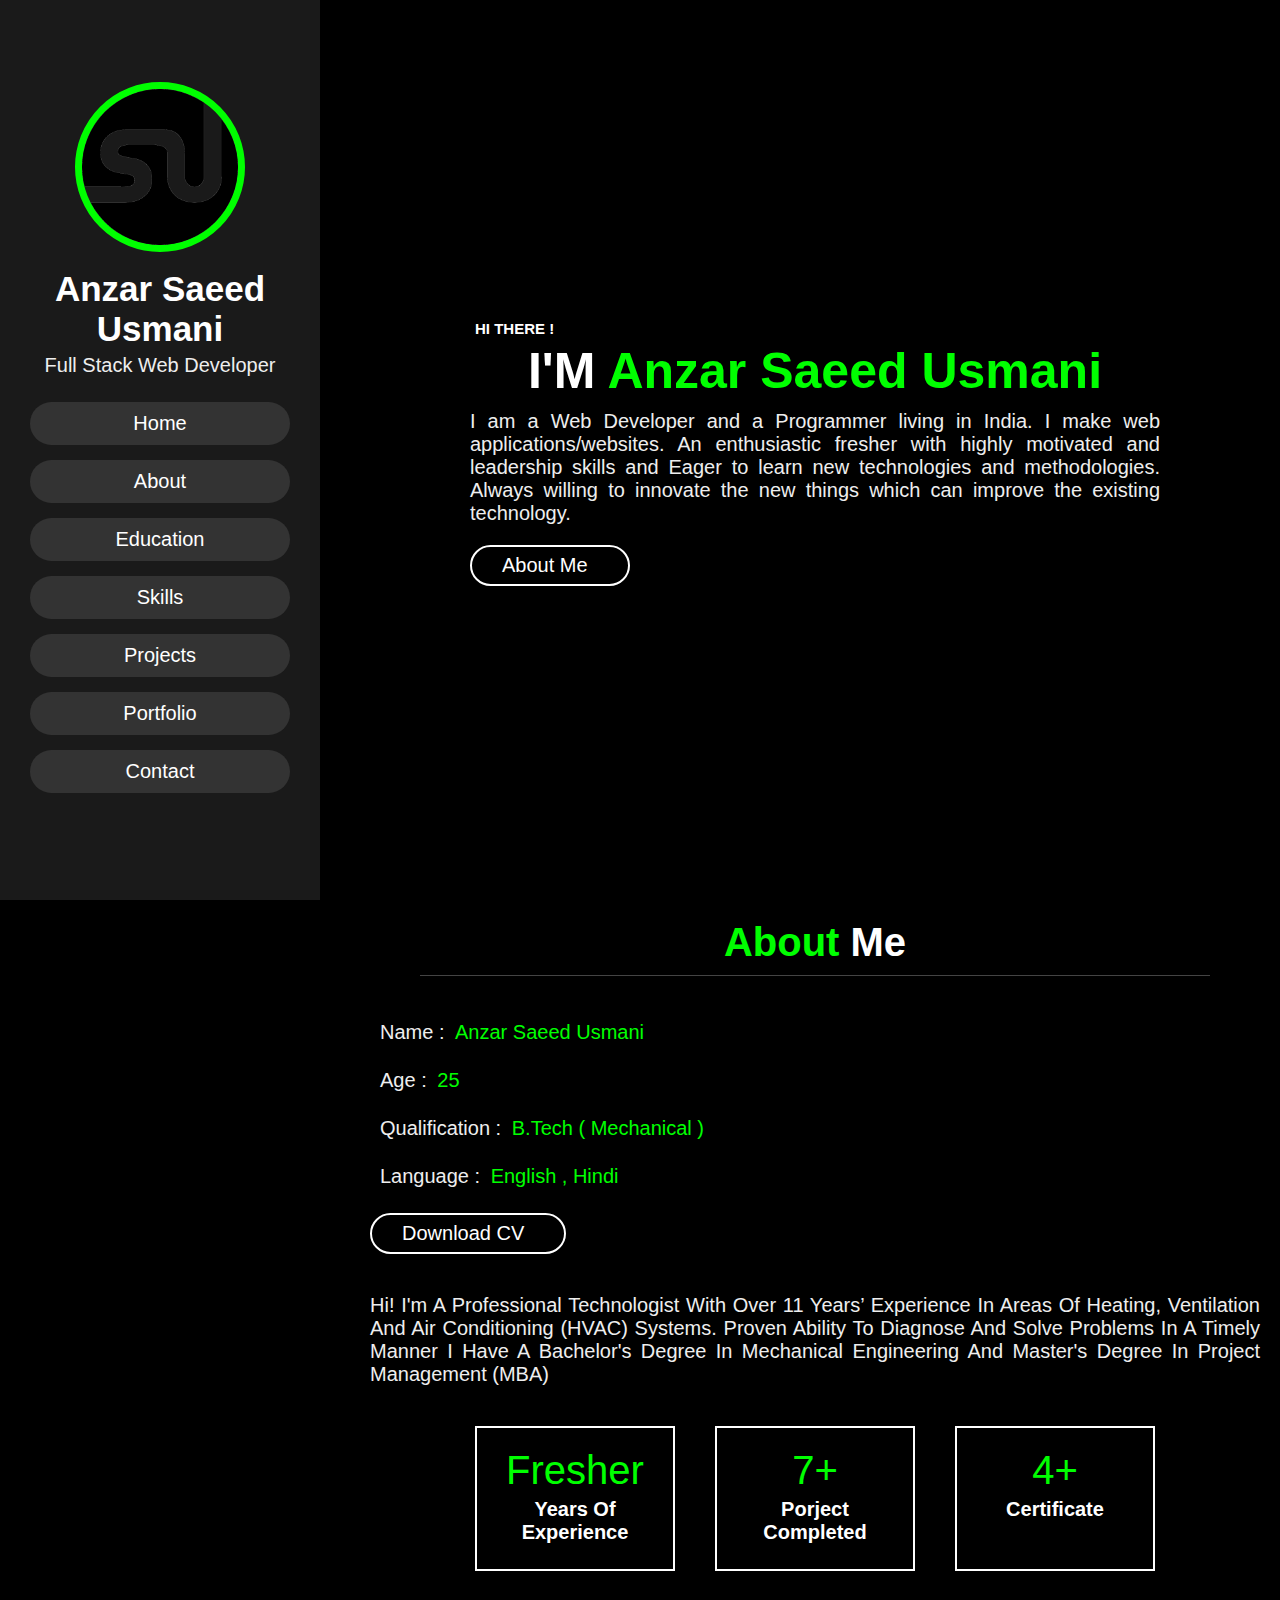
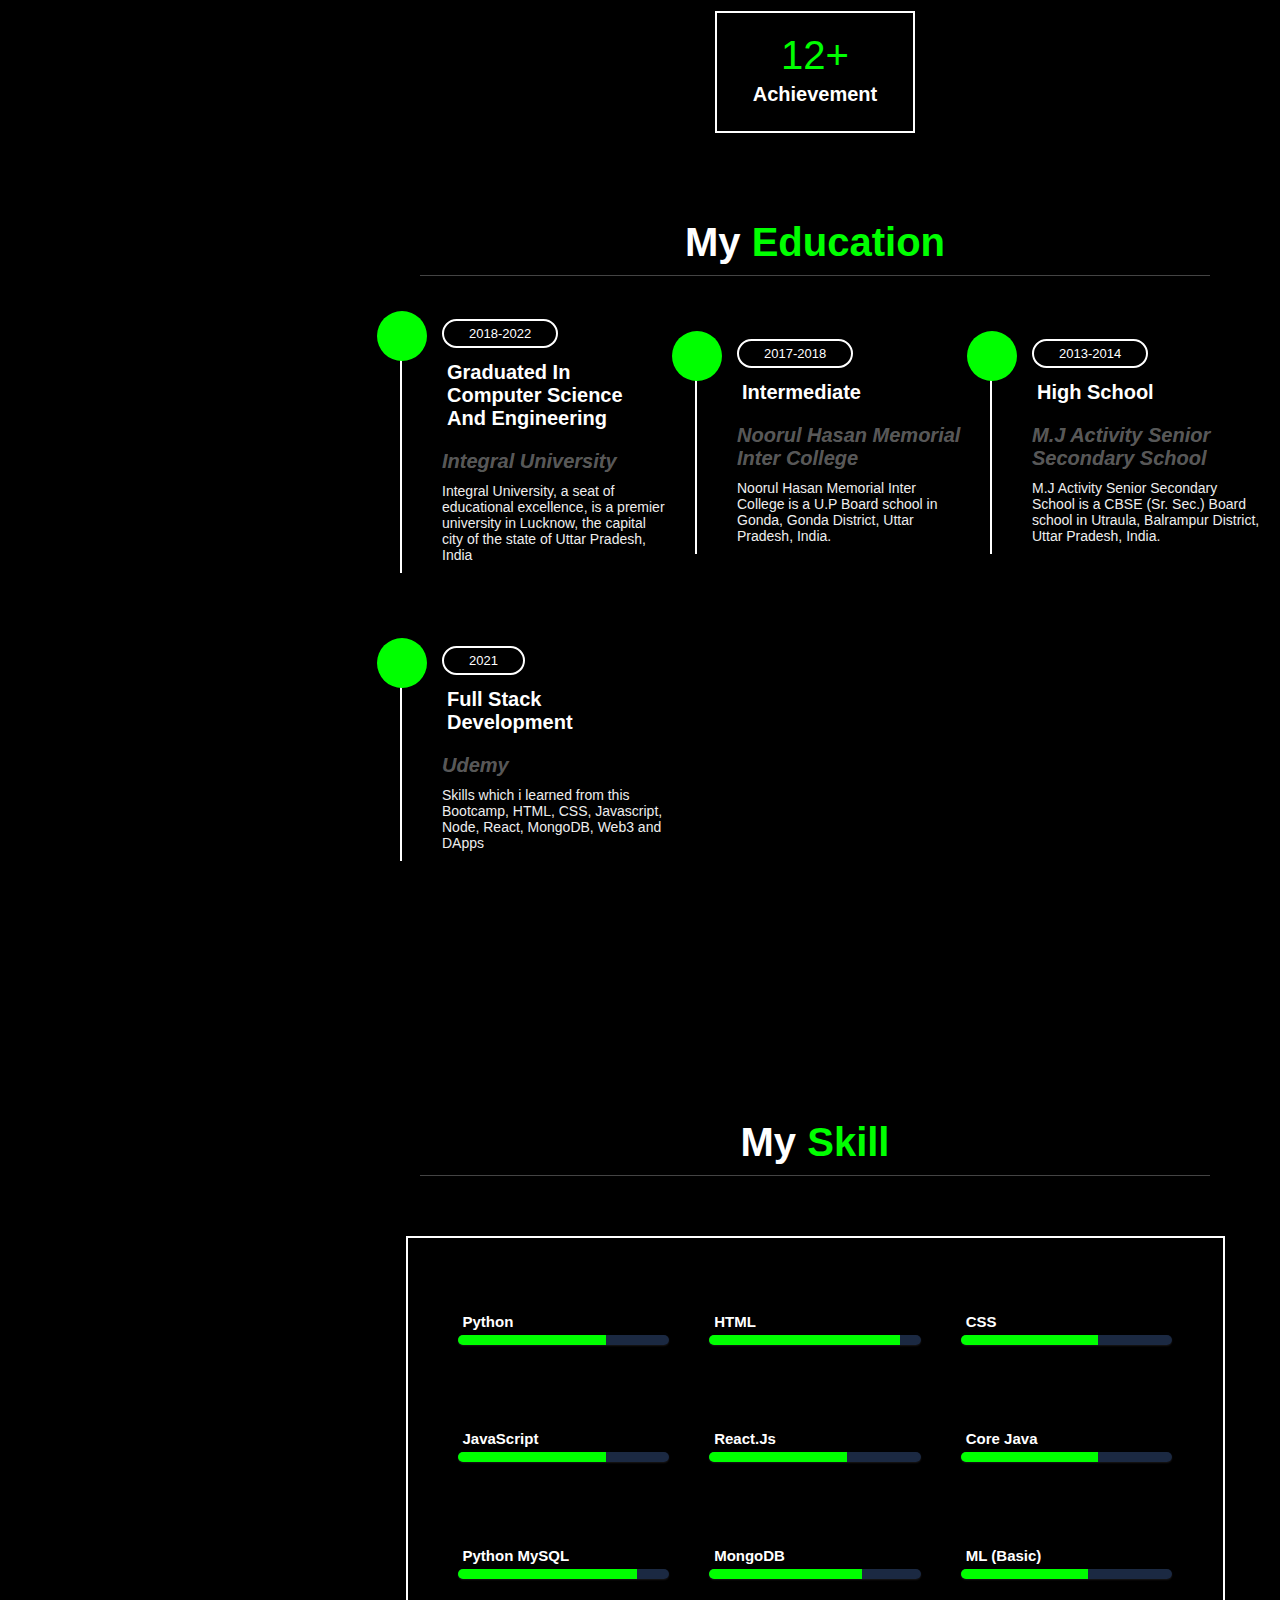
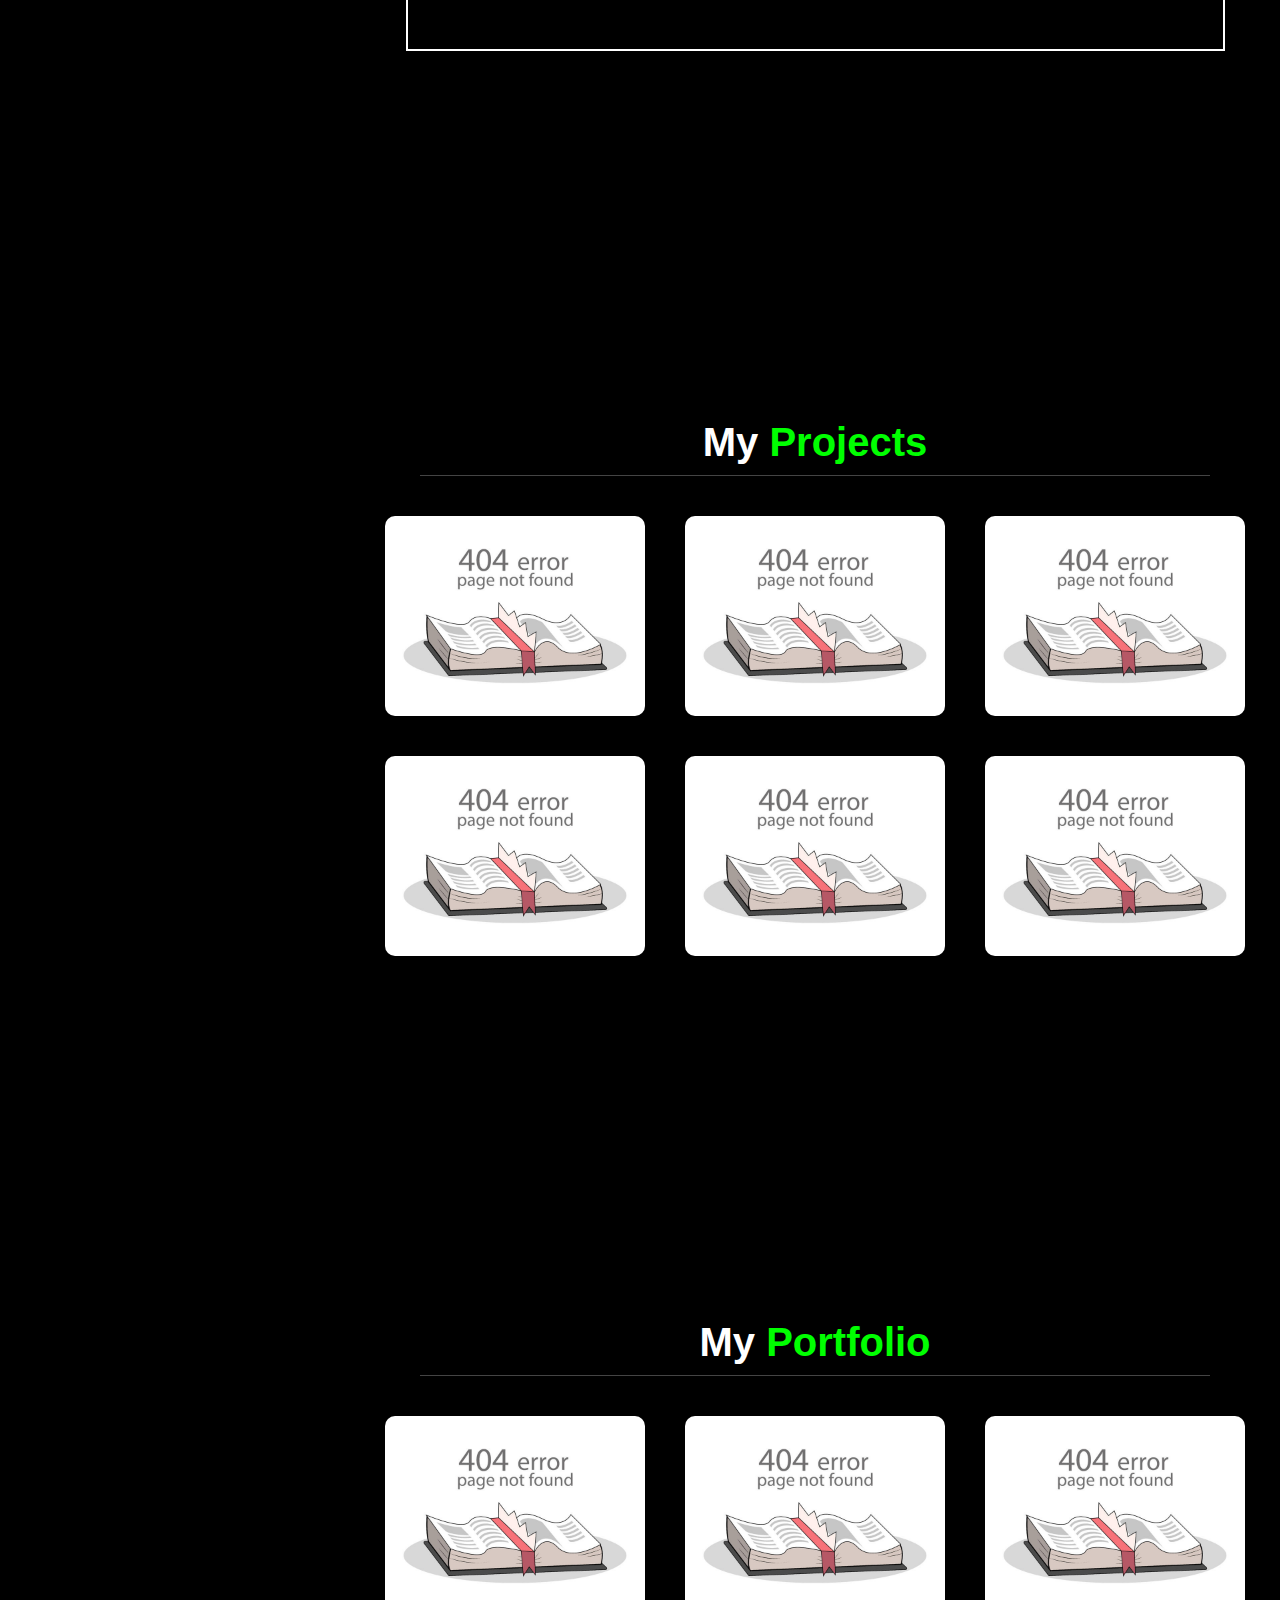
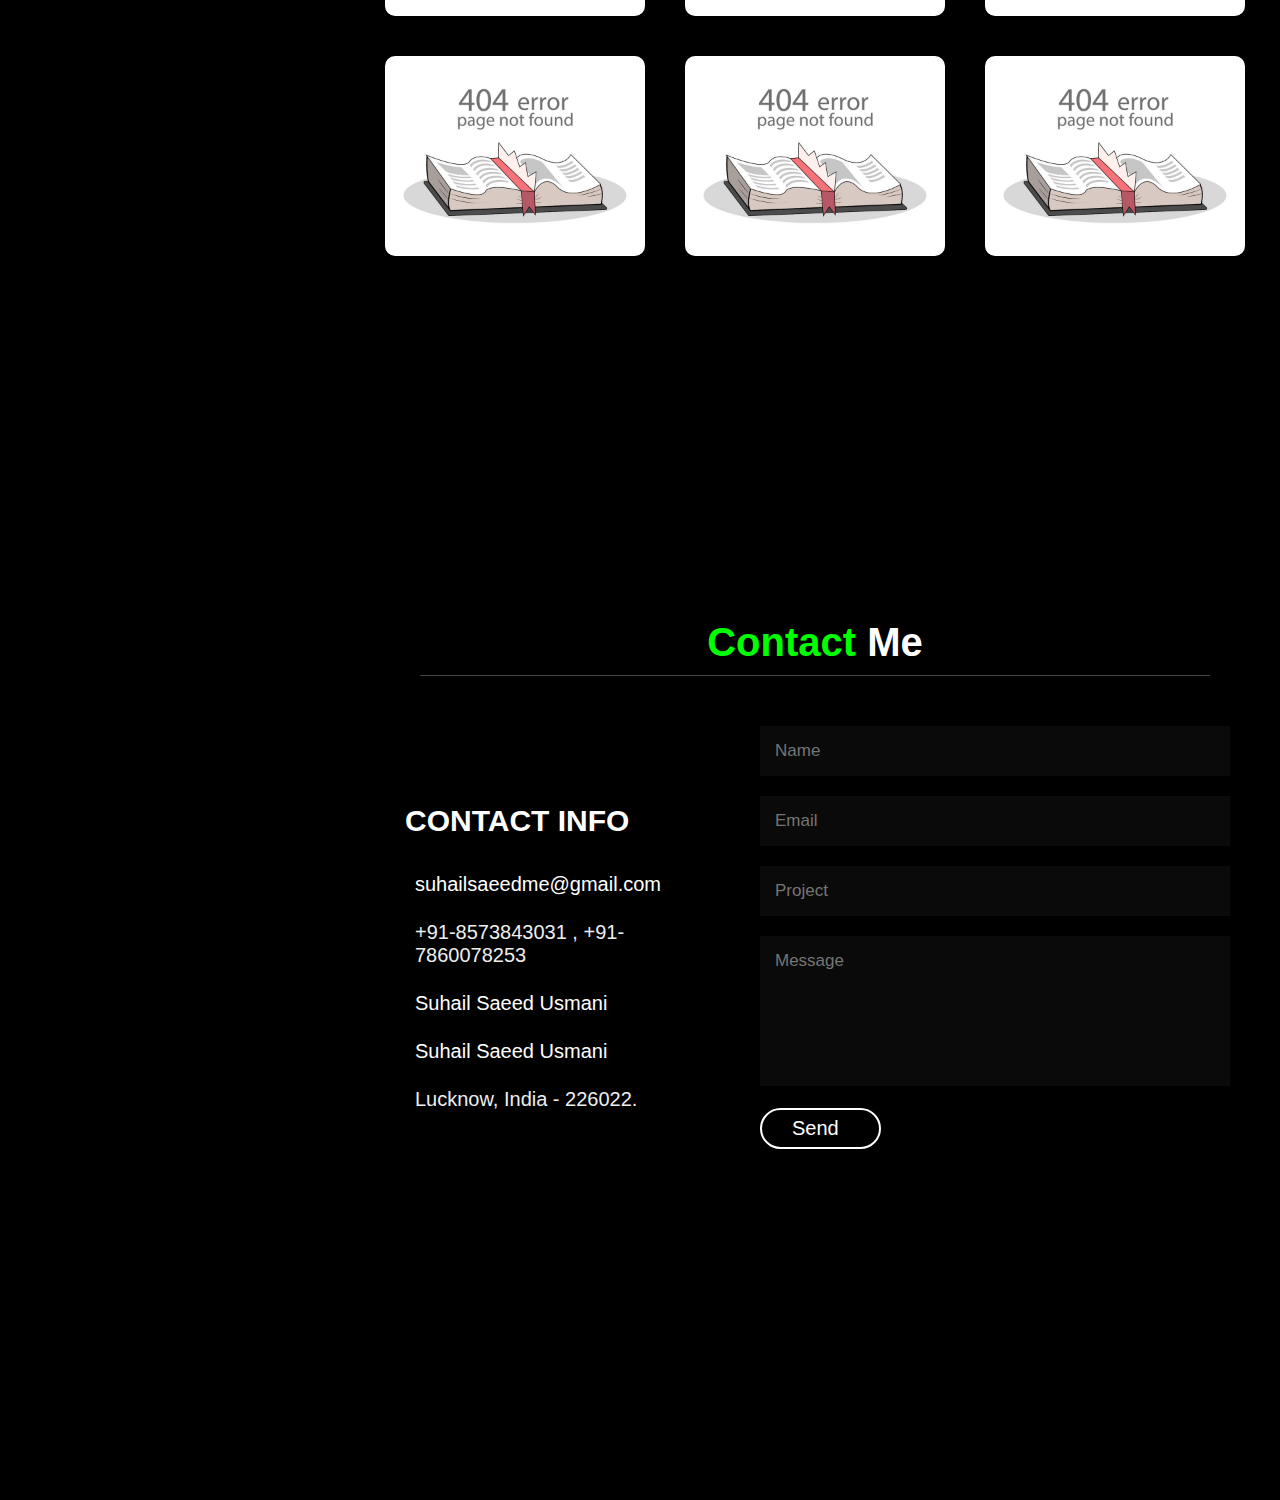
==== commit 68a32ead: "Update index.html" ====
--- a/index.html
+++ b/index.html
@@ -4,7 +4,7 @@
 <head>
     <meta charset="UTF-8">
     <meta name="viewport" content="width=device-width, initial-scale=1.0">
-    <title>Suhail's Portfolio</title>
+    <title>Anzar's Portfolio</title>
 
     <!-- font awesome cdn link  -->
     <script src="https://kit.fontawesome.com/11e7ba6917.js" crossorigin="anonymous"></script>
@@ -22,7 +22,7 @@
 
         <div class="user">
             <img src="img/profilephoto.png" alt="">
-            <h3 class="name">Suhail Saeed Usmani</h3>
+            <h3 class="name">Anzar Saeed Usmani</h3>
             <p class="post">Full Stack Web Developer</p>
         </div>
 
@@ -49,7 +49,7 @@
     <section class="home" id="home">
 
         <h3>HI THERE !</h3>
-        <h1>I'M <span>Suhail Saeed Usmani</span></h1>
+        <h1>I'M <span>Anzar Saeed Usmani</span></h1>
         <p>I am a Web Developer and a Programmer living in India. I make web applications/websites.
             An enthusiastic fresher with highly motivated and leadership skills and Eager to learn new technologies and
             methodologies. Always willing to innovate the new things which can improve the existing technology.
@@ -69,9 +69,9 @@
         <div class="row">
 
             <div class="info">
-                <h3> <span> name : </span> Suhail Saeed Usmani </h3>
+                <h3> <span> name : </span> Anzar Saeed Usmani </h3>
                 <h3> <span> age : </span> 25 </h3>
-                <h3> <span> qualification : </span> B.Tech ( computer science )</h3>
+                <h3> <span> qualification : </span> B.Tech ( Mechanical )</h3>
                 <!-- <h3> <span> post : </span> front end developer </h3> -->
                 <h3> <span> language : </span> English , hindi </h3>
                 <a
@@ -79,13 +79,9 @@
                         class="btn"> download CV <i class="fas fa-download"></i> </button></a>
             </div>
             <div class="info">
-                <p>Hi! I'm developer. I am a recent graduate with a degree in B.Tech(Computer science). I am looking for
-                    a challenging role in a forward-thinking company where I can use my skills and knowledge to make a
-                    difference. I am a motivated individual who is always looking to learn new things and take on new
-                    challenges
-
-                    Seeking a beginner role to enhance and explore my technical knowledge gained at Integral University
-                    in the last four years. I hold a B.Tech degree from Integral University,Lucknow </p>
+                <p>Hi! I'm A Professional Technologist with over 11 years’ experience in areas of Heating, Ventilation and Air conditioning (HVAC) Systems. 
+Proven ability to diagnose and solve problems in a timely manner
+I have a bachelor's degree in Mechanical Engineering and Master's Degree in Project Management (MBA) </p>
             </div>
 
             <div class="counter">
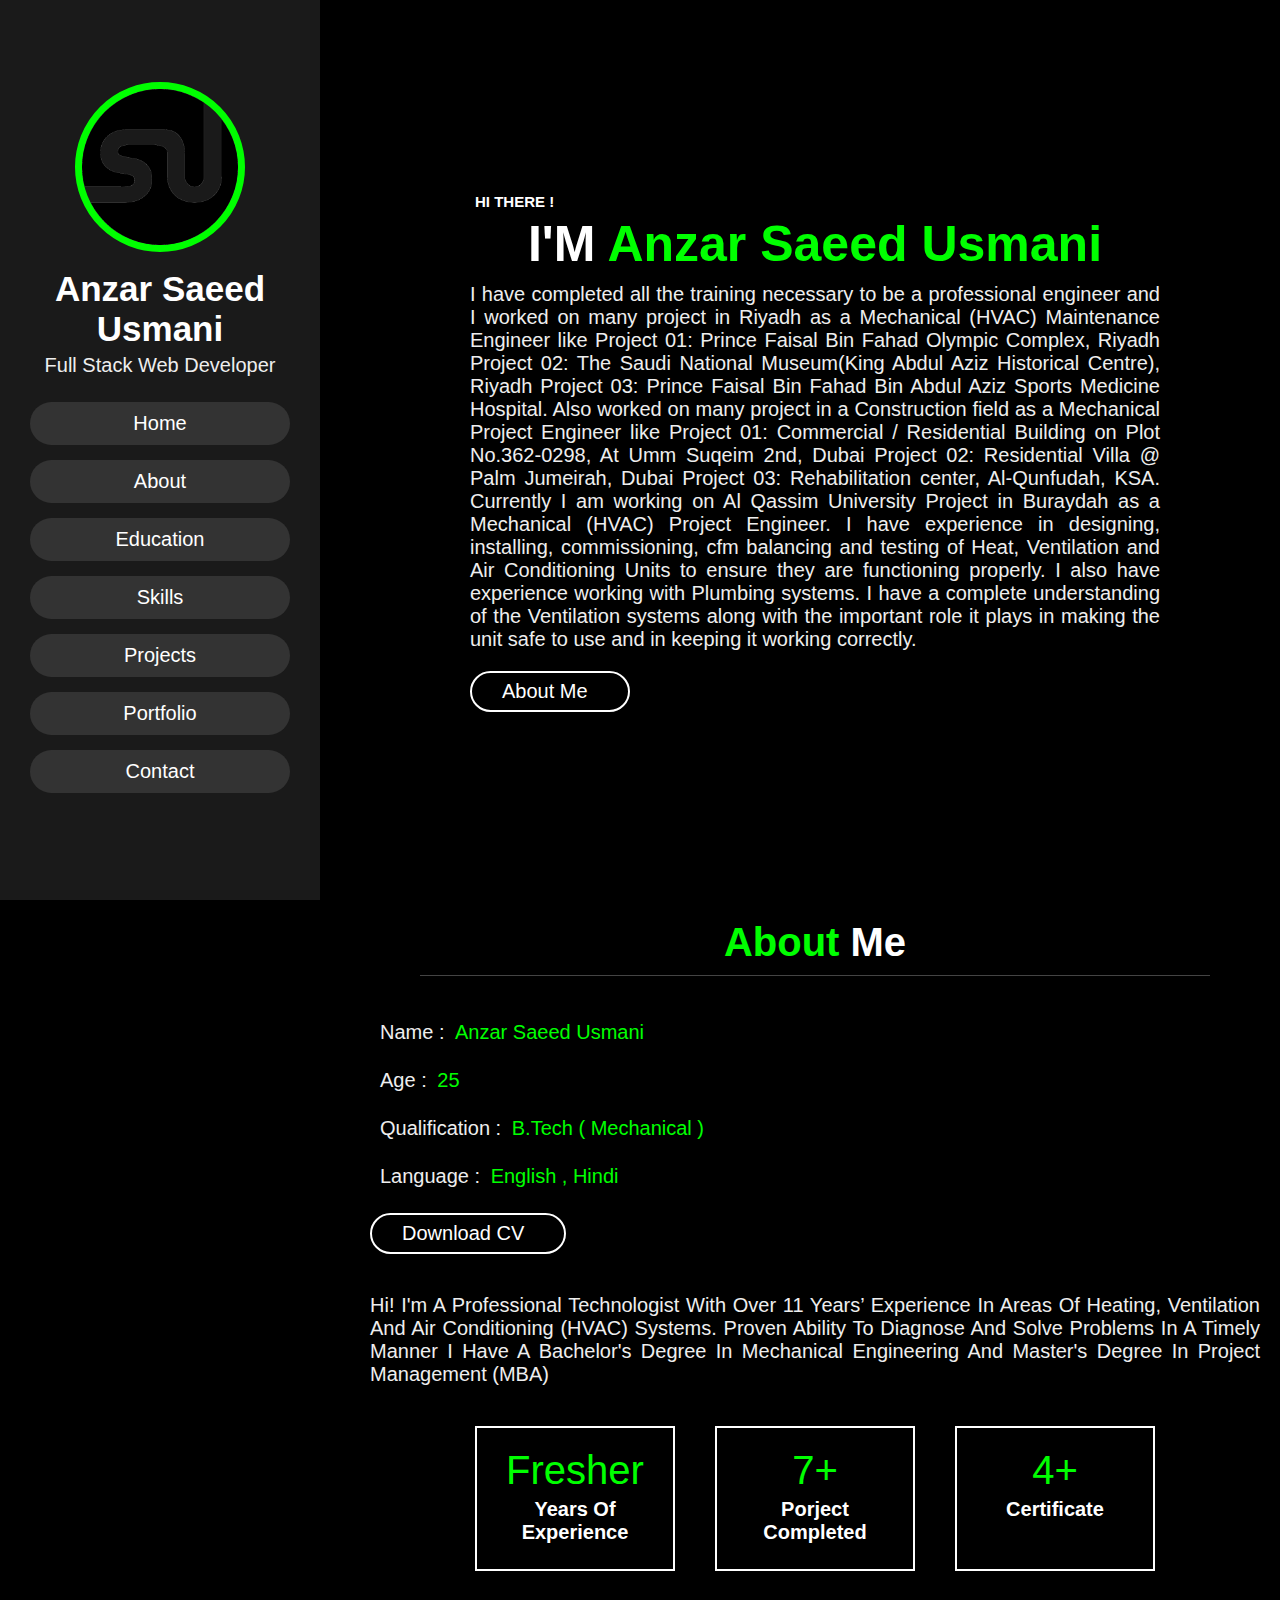
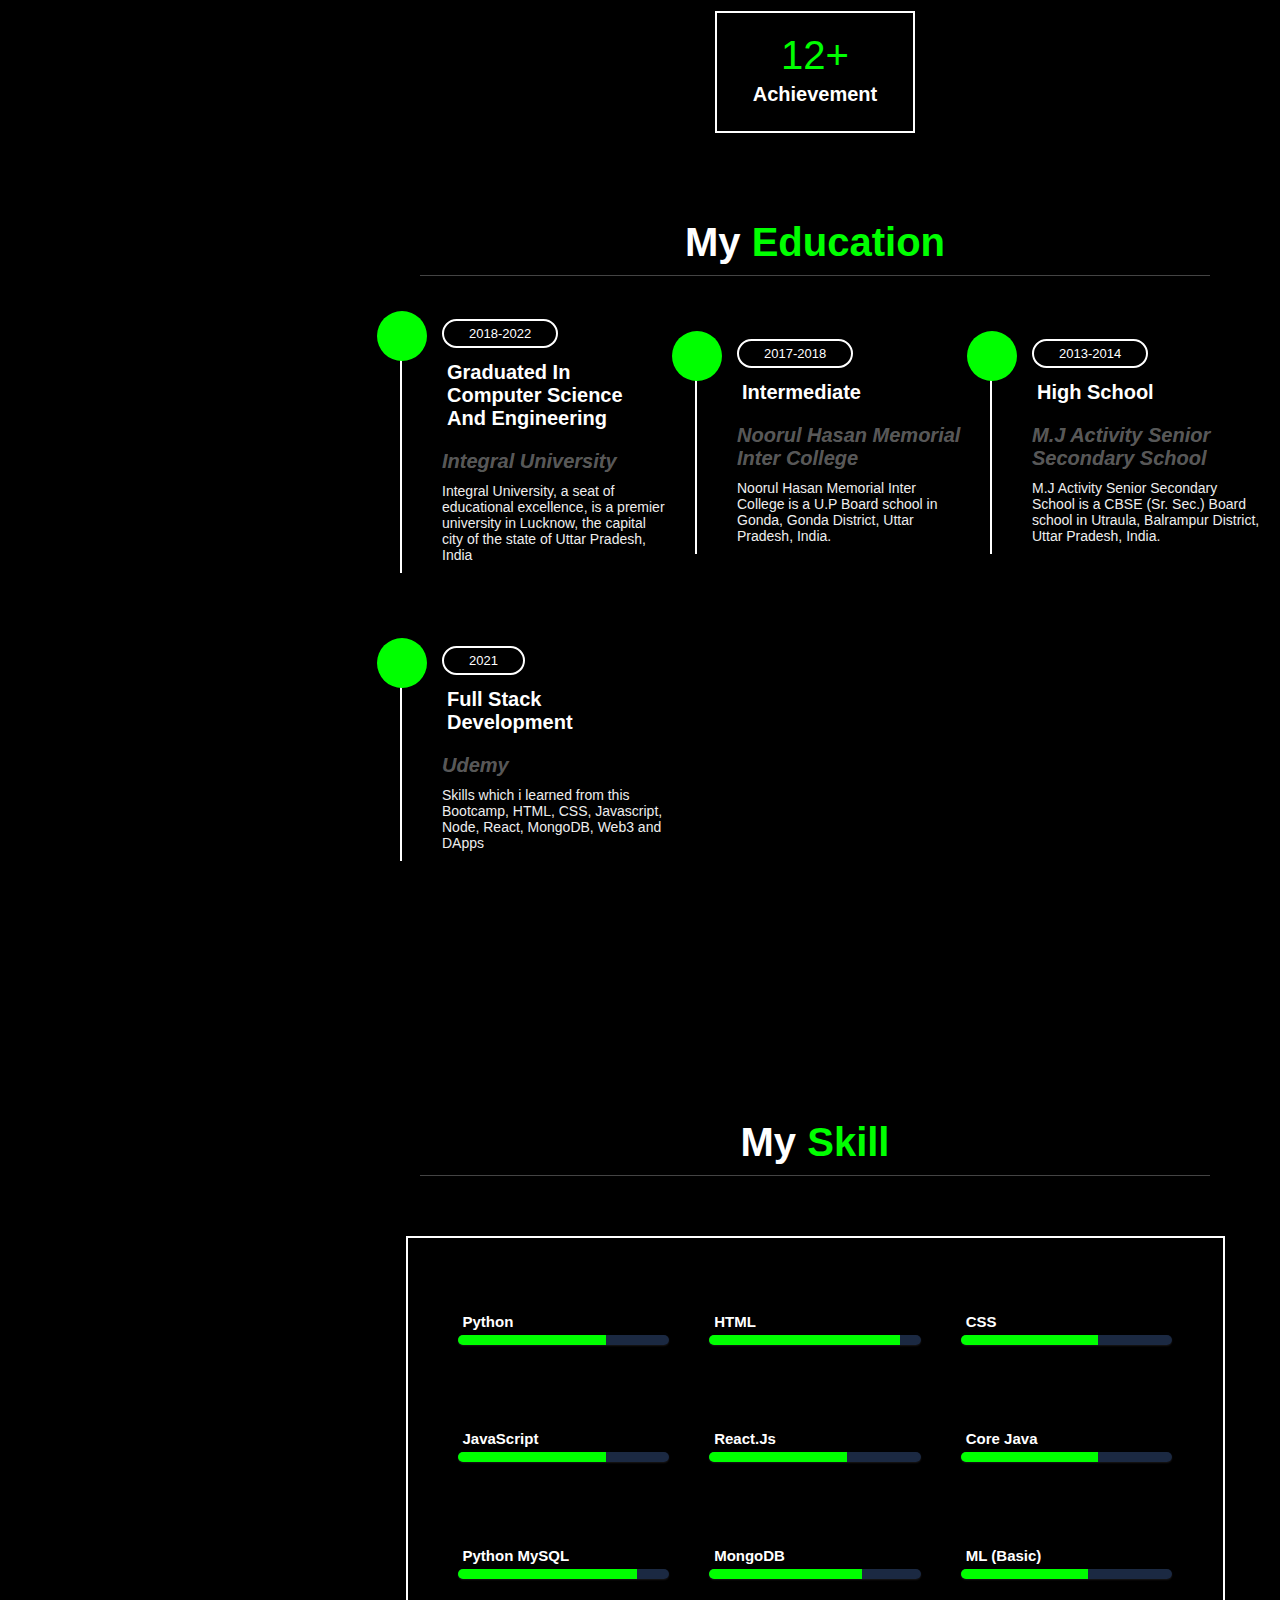
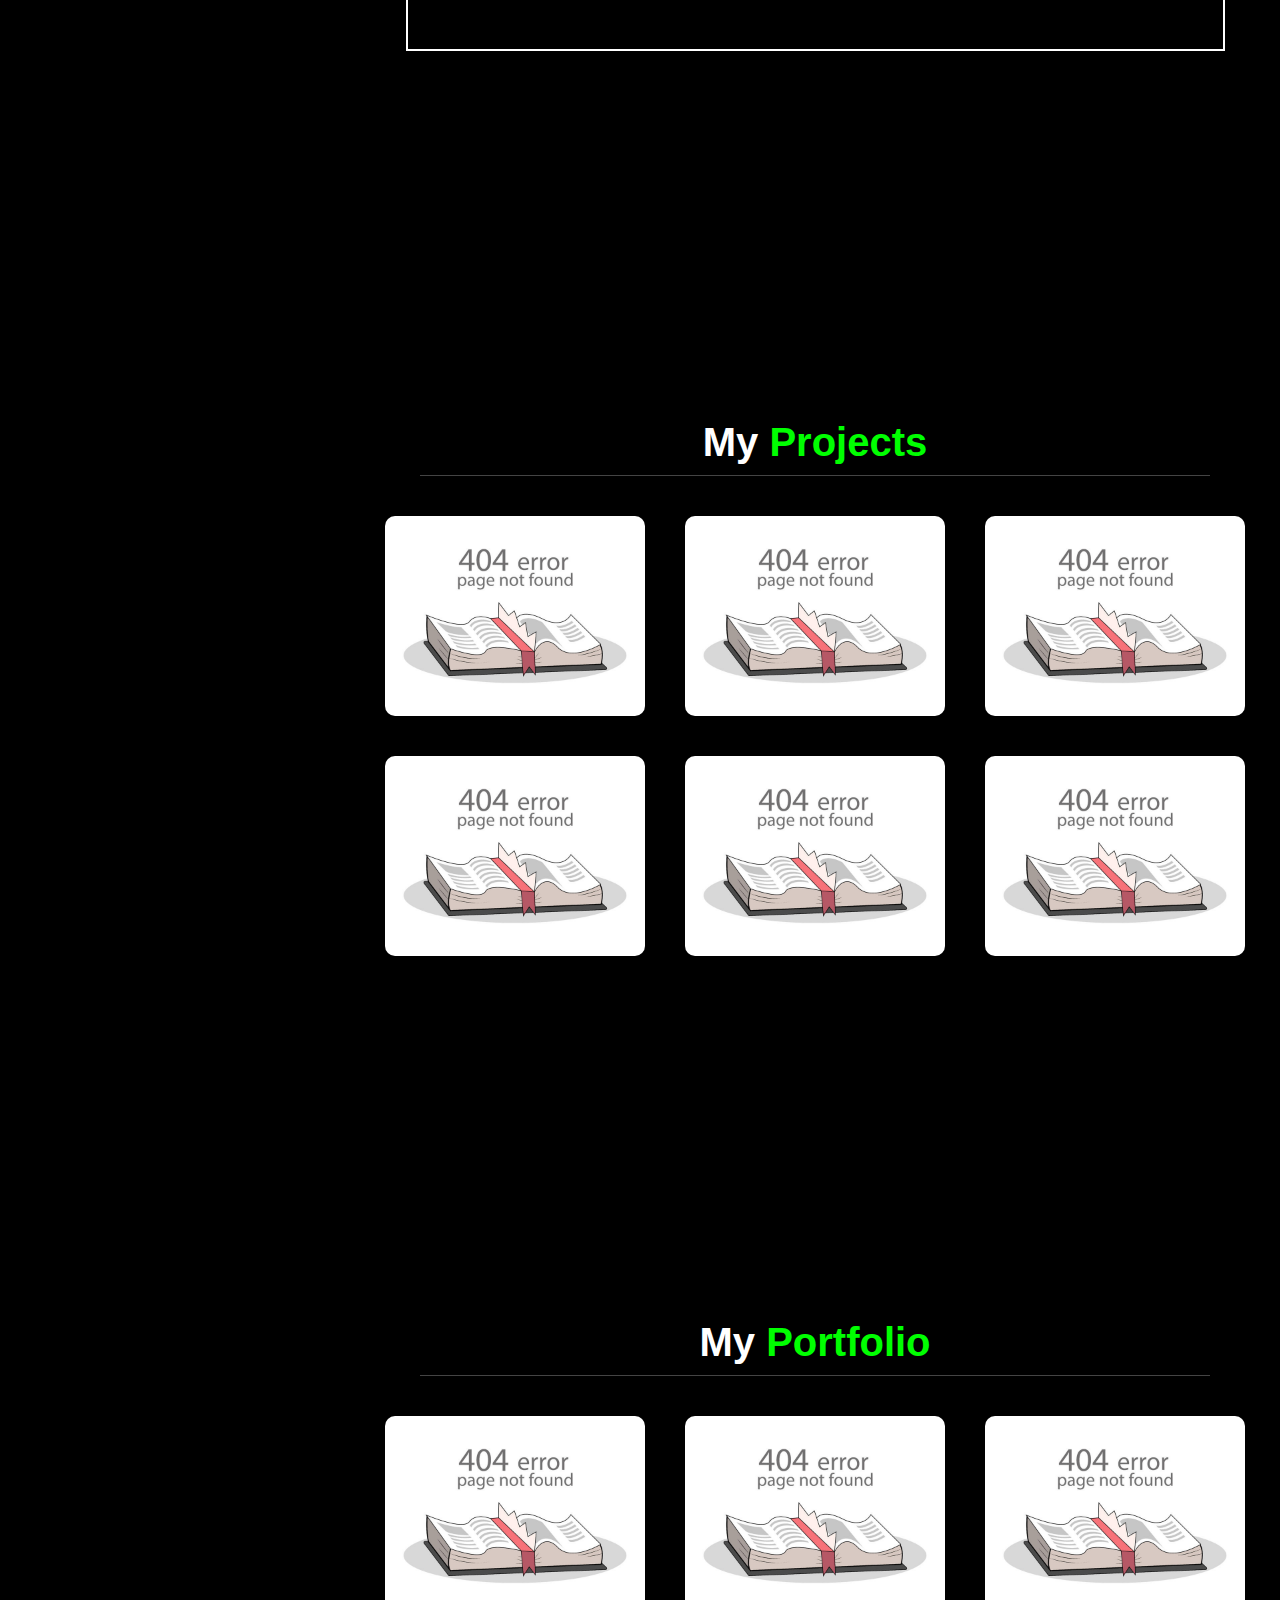
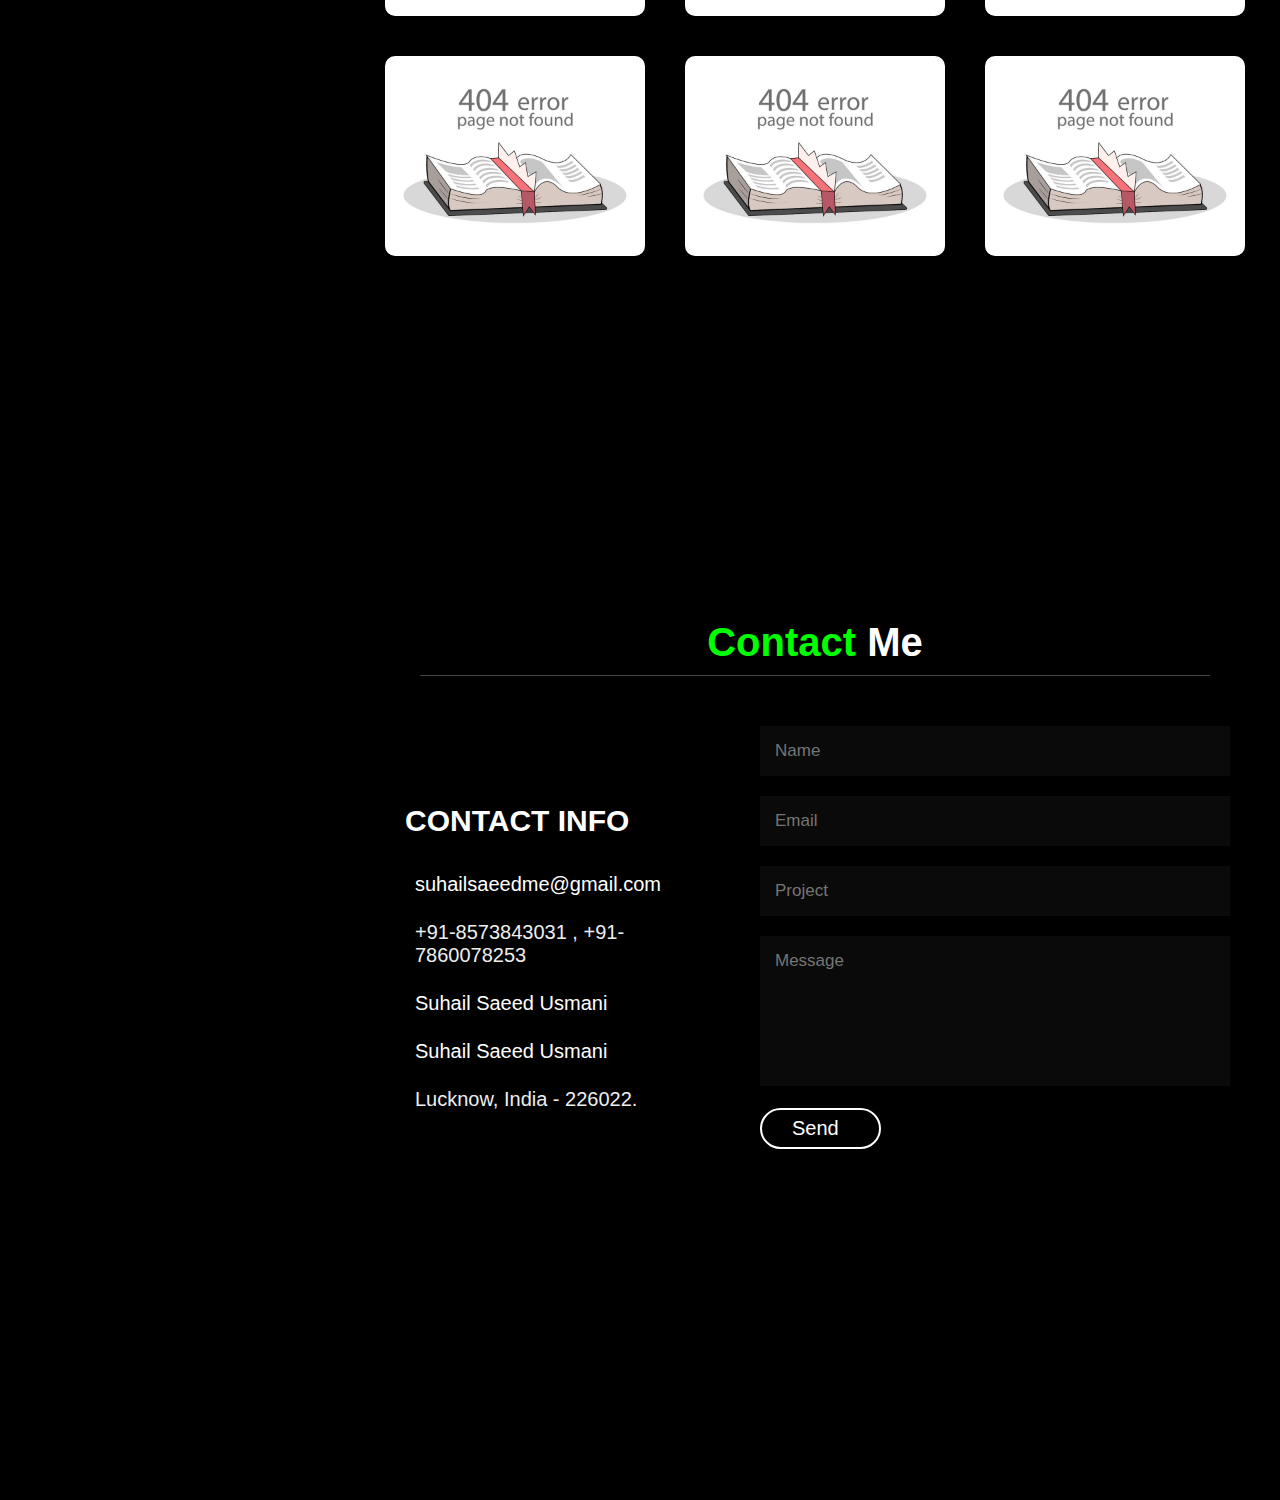
==== commit fe509901: "Update index.html" ====
--- a/index.html
+++ b/index.html
@@ -50,9 +50,19 @@
 
         <h3>HI THERE !</h3>
         <h1>I'M <span>Anzar Saeed Usmani</span></h1>
-        <p>I am a Web Developer and a Programmer living in India. I make web applications/websites.
-            An enthusiastic fresher with highly motivated and leadership skills and Eager to learn new technologies and
-            methodologies. Always willing to innovate the new things which can improve the existing technology.
+        <p>I have completed all the training necessary to be a professional engineer and I worked on many project in Riyadh as a Mechanical (HVAC) Maintenance Engineer like 
+Project 01: Prince Faisal Bin Fahad Olympic Complex, Riyadh
+Project 02: The Saudi National Museum(King Abdul Aziz Historical Centre), Riyadh
+Project 03: Prince Faisal Bin Fahad Bin Abdul Aziz Sports Medicine Hospital.
+Also worked on many project in a Construction field as a Mechanical Project Engineer like 
+Project 01: Commercial / Residential Building on Plot No.362-0298, At Umm Suqeim 2nd, Dubai 
+Project 02: Residential Villa @ Palm Jumeirah, Dubai 
+Project 03: Rehabilitation center, Al-Qunfudah, KSA.
+
+Currently I am working on Al Qassim University Project in Buraydah as a Mechanical (HVAC) Project Engineer. I have experience in designing, installing, commissioning, cfm balancing and testing of Heat, Ventilation and Air Conditioning Units to ensure they are functioning properly. I also have experience working with Plumbing systems. 
+
+
+I have a complete understanding of the Ventilation systems along with the important role it plays in making the unit safe to use and in keeping it working correctly.
         </p>
         <a href="#about"><button class="btn">about me <i class="fas fa-user"></i></button></a>
 
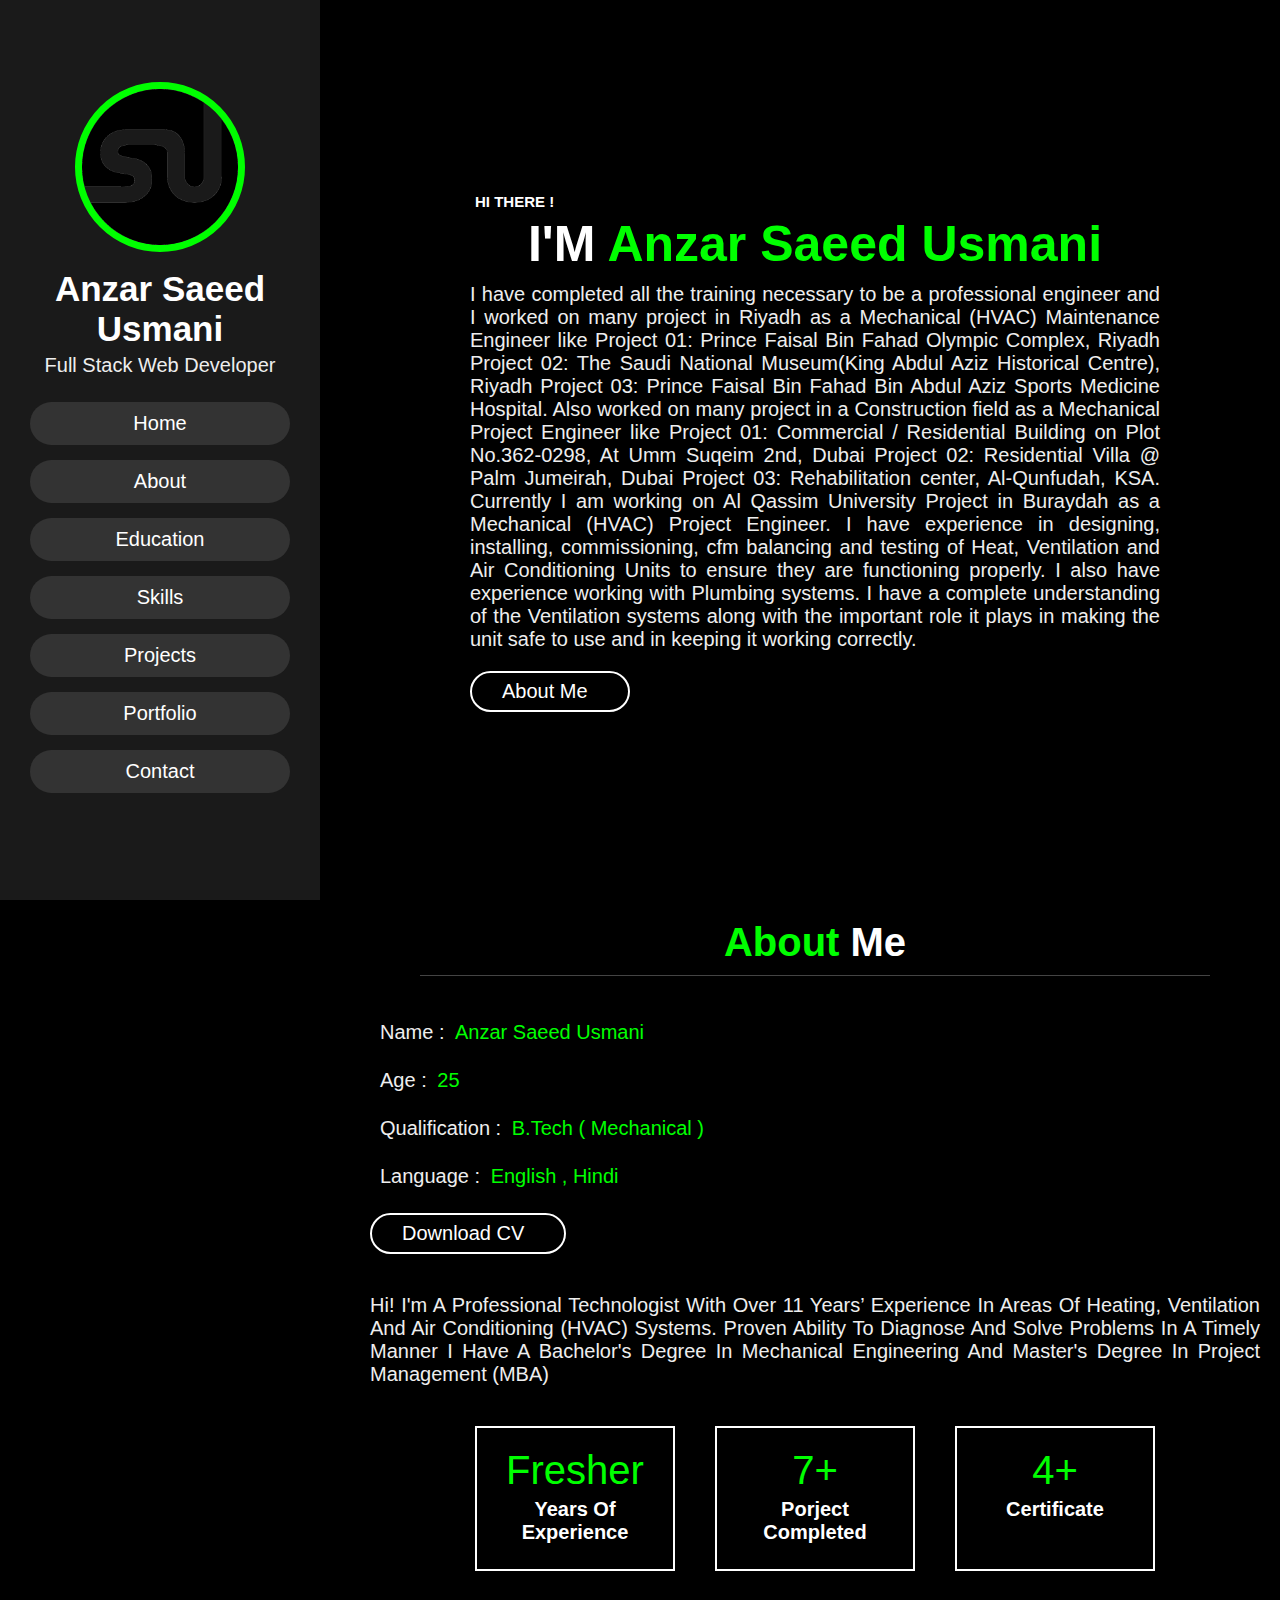
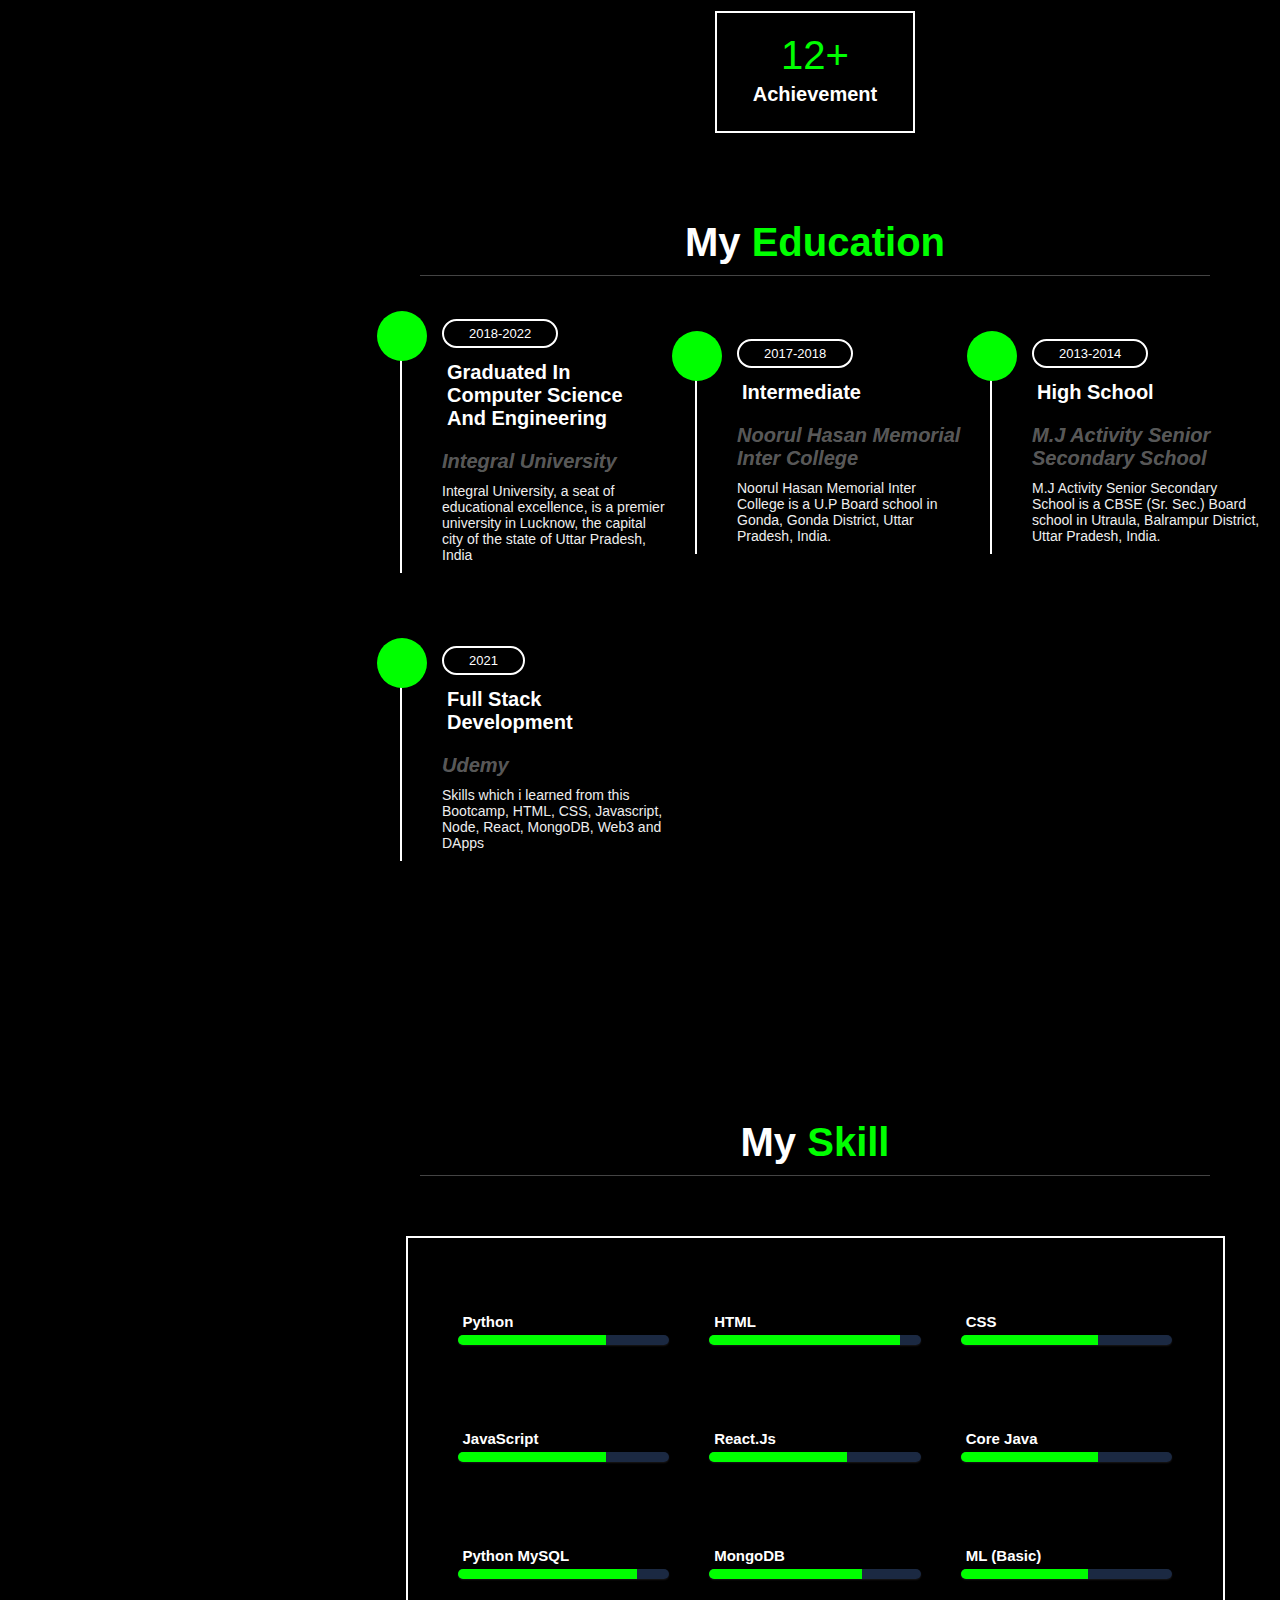
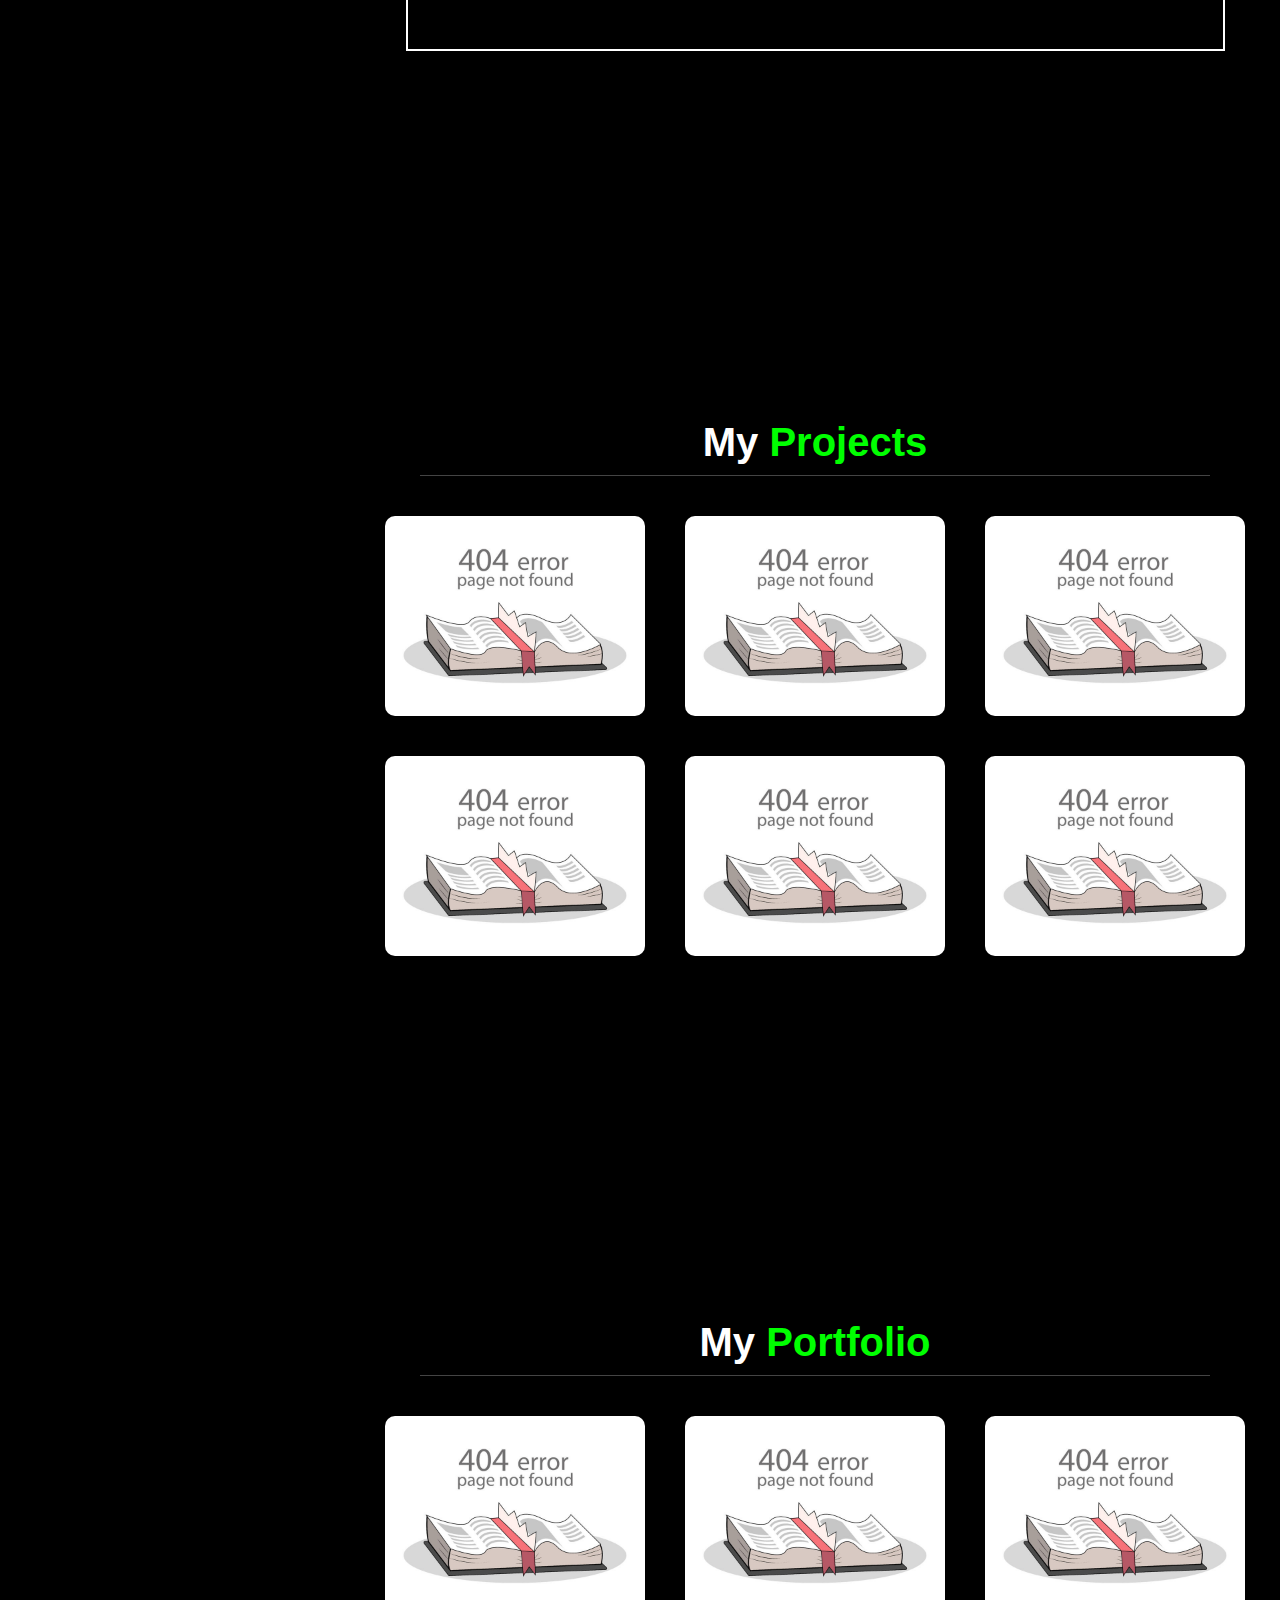
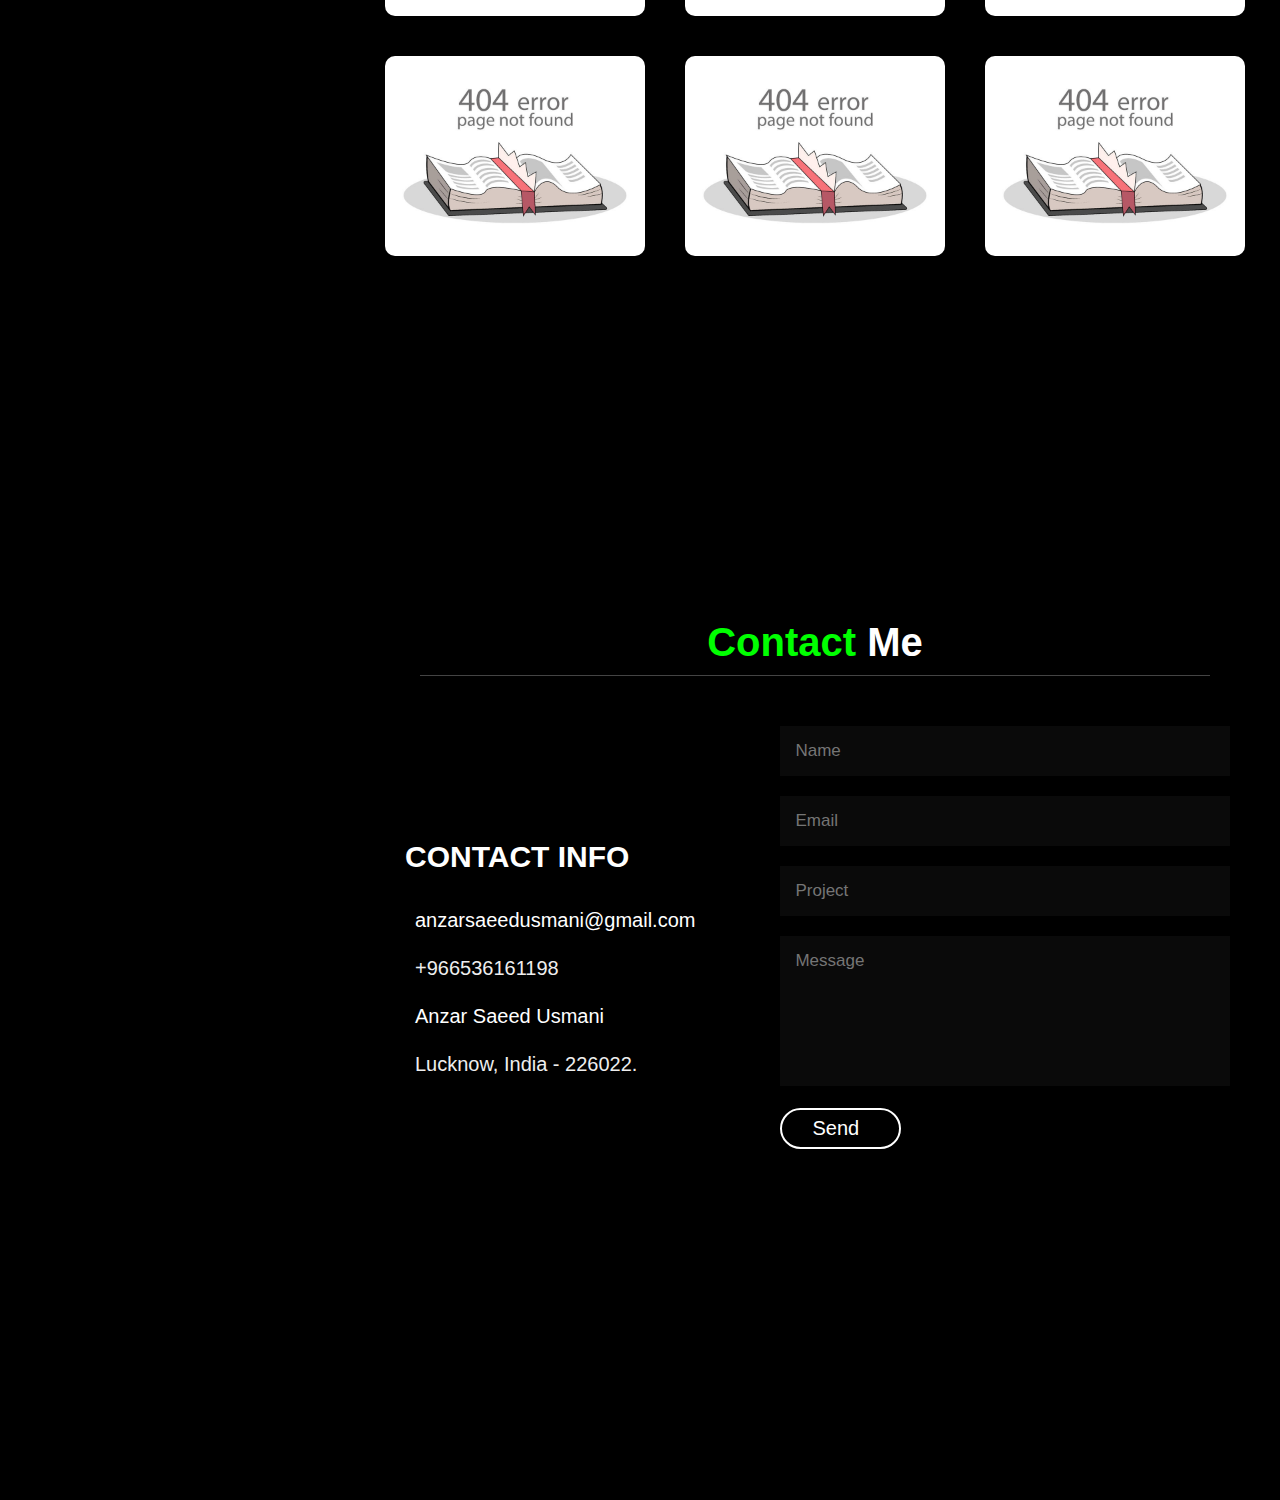
==== commit 7710c15d: "Update index.html" ====
--- a/index.html
+++ b/index.html
@@ -345,14 +345,14 @@
 
                 <div class="info">
 
-                    <h3> <a href="mailto:suhailsaeedme@gmail.com"><i class="fas fa-envelope"></i>
-                            suhailsaeedme@gmail.com </h3></a>
-                    <h3> <i class="fas fa-phone"></i> +91-8573843031 , +91-7860078253 </h3>
-                    <h3> <a href="https://www.linkedin.com/in/suhailsaeedusmani/"><i class="fa fa-linkedin"></i> Suhail
+                    <h3> <a href="mailto:anzarsaeedusmani@gmail.com"><i class="fas fa-envelope"></i>
+                            anzarsaeedusmani@gmail.com </h3></a>
+                    <h3> <i class="fas fa-phone"></i> +966536161198 </h3>
+                    <h3> <a href="https://www.linkedin.com/in/anzar-saeed-usmani-604295a7"><i class="fa fa-linkedin"></i> Anzar
                             Saeed Usmani </h3></a>
-                    <h3> <a href="https://github.com/mrdevil786"><i class="fa-brands fa-github"></i> Suhail Saeed Usmani
+                     <!-- <h3> <a href="https://github.com/mrdevil786"><i class="fa-brands fa-github"></i> Anzar Saeed Usmani
                     </h3>
-                    </a>
+                    </a> -->
                     <h3><i class="fas fa-map-marker-alt"></i> Lucknow, India - 226022. </h3>
                 </div>
 
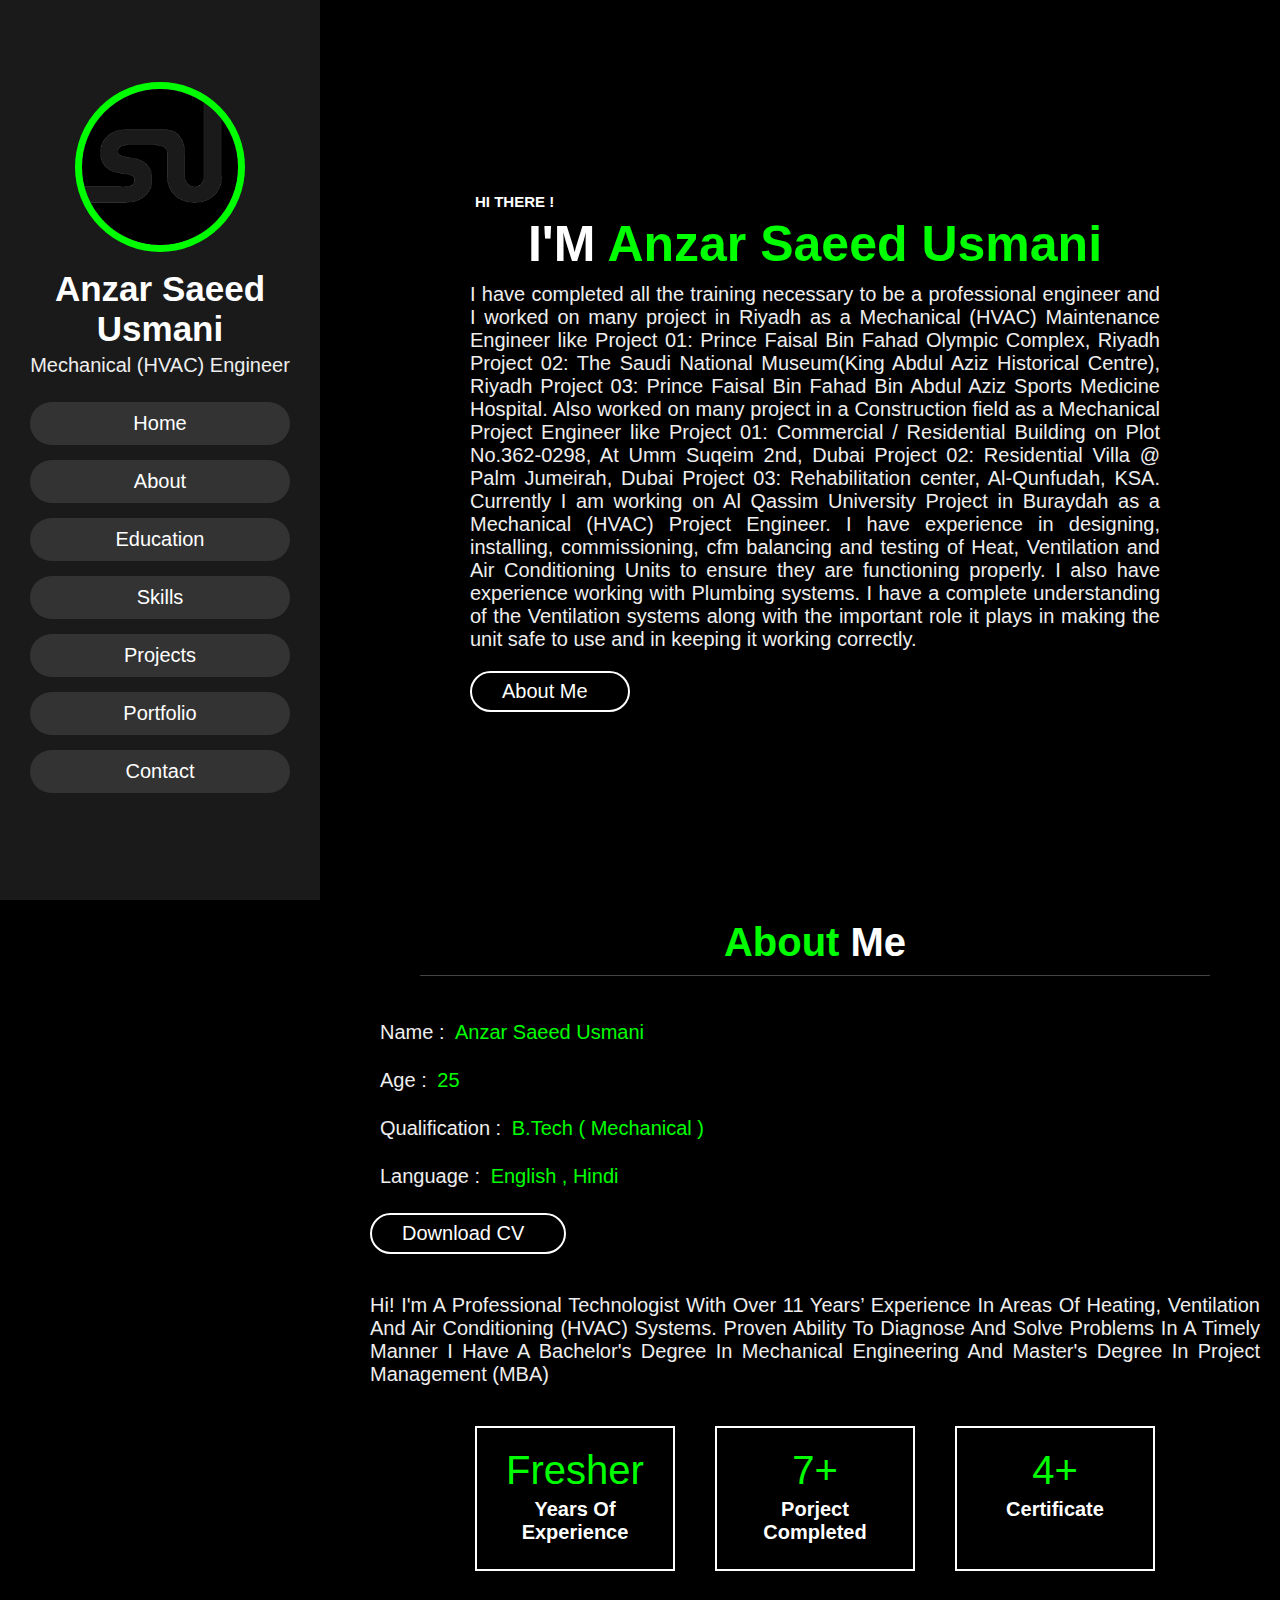
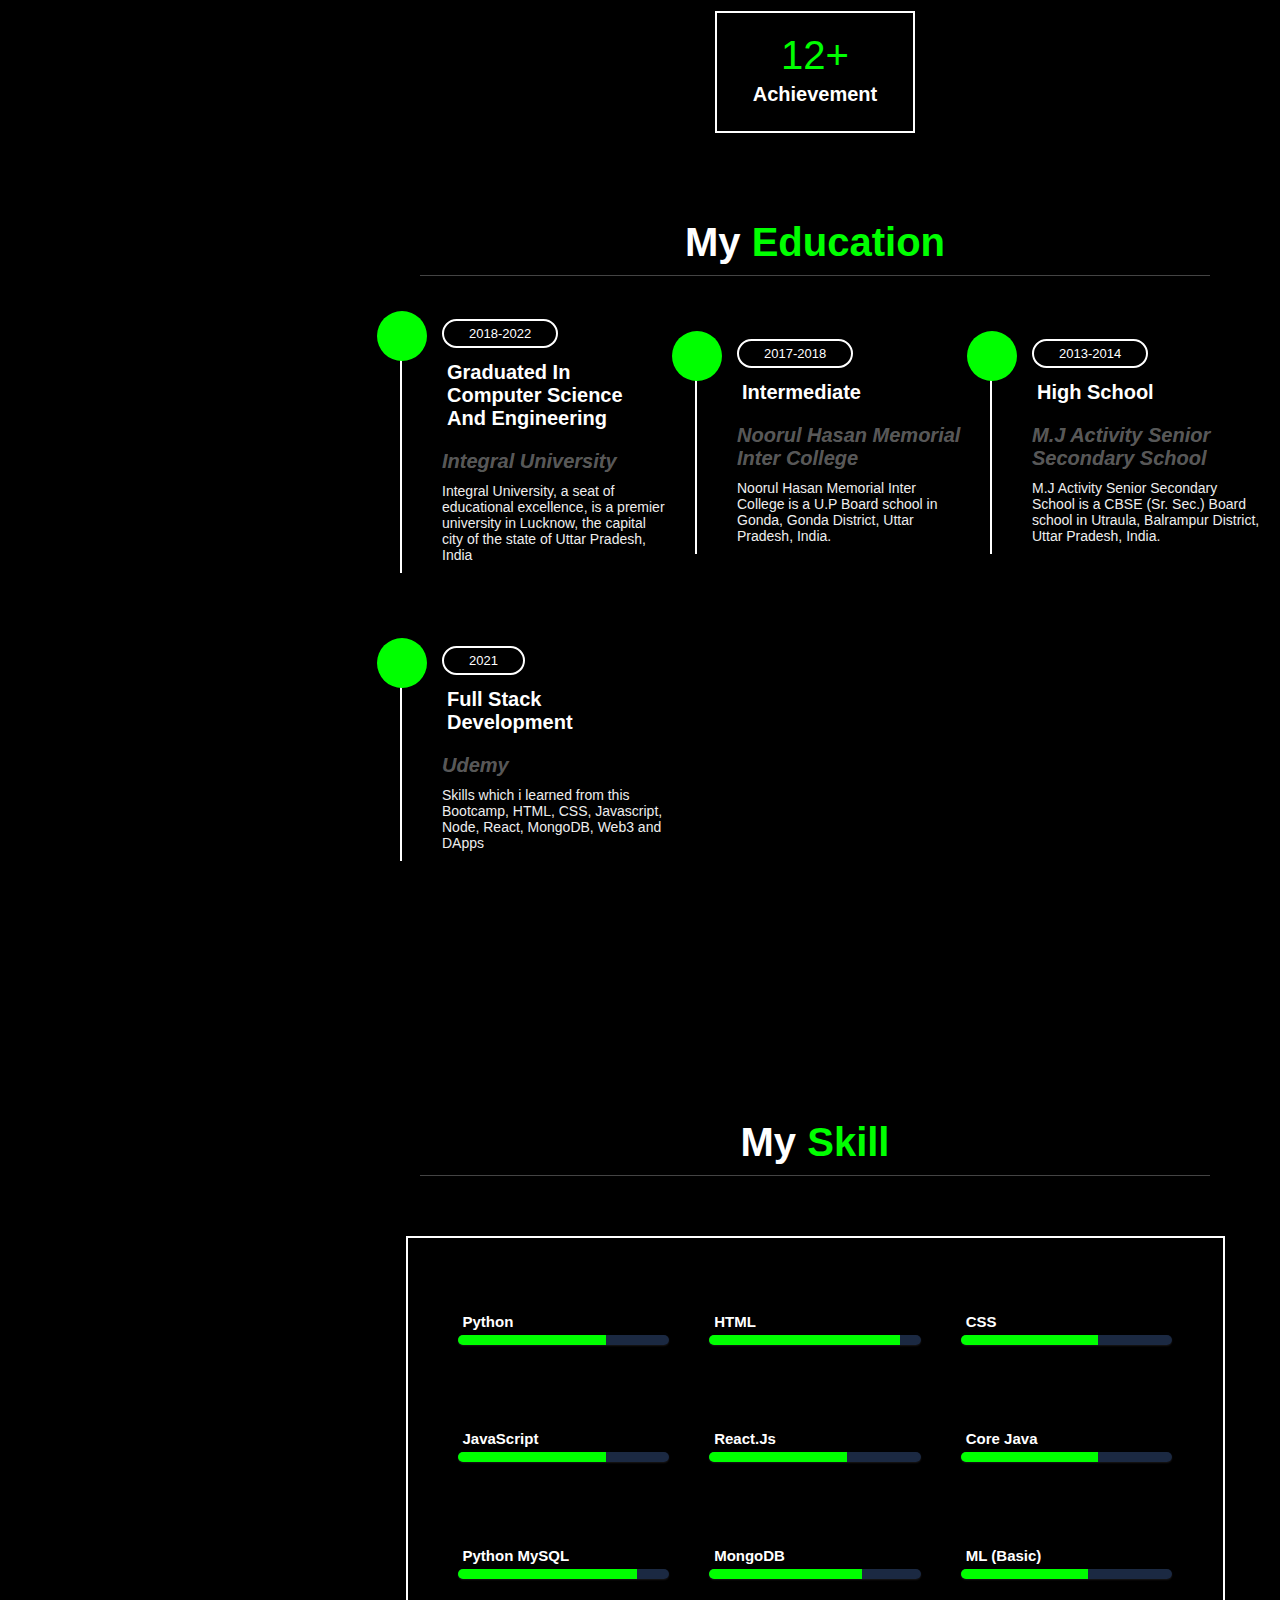
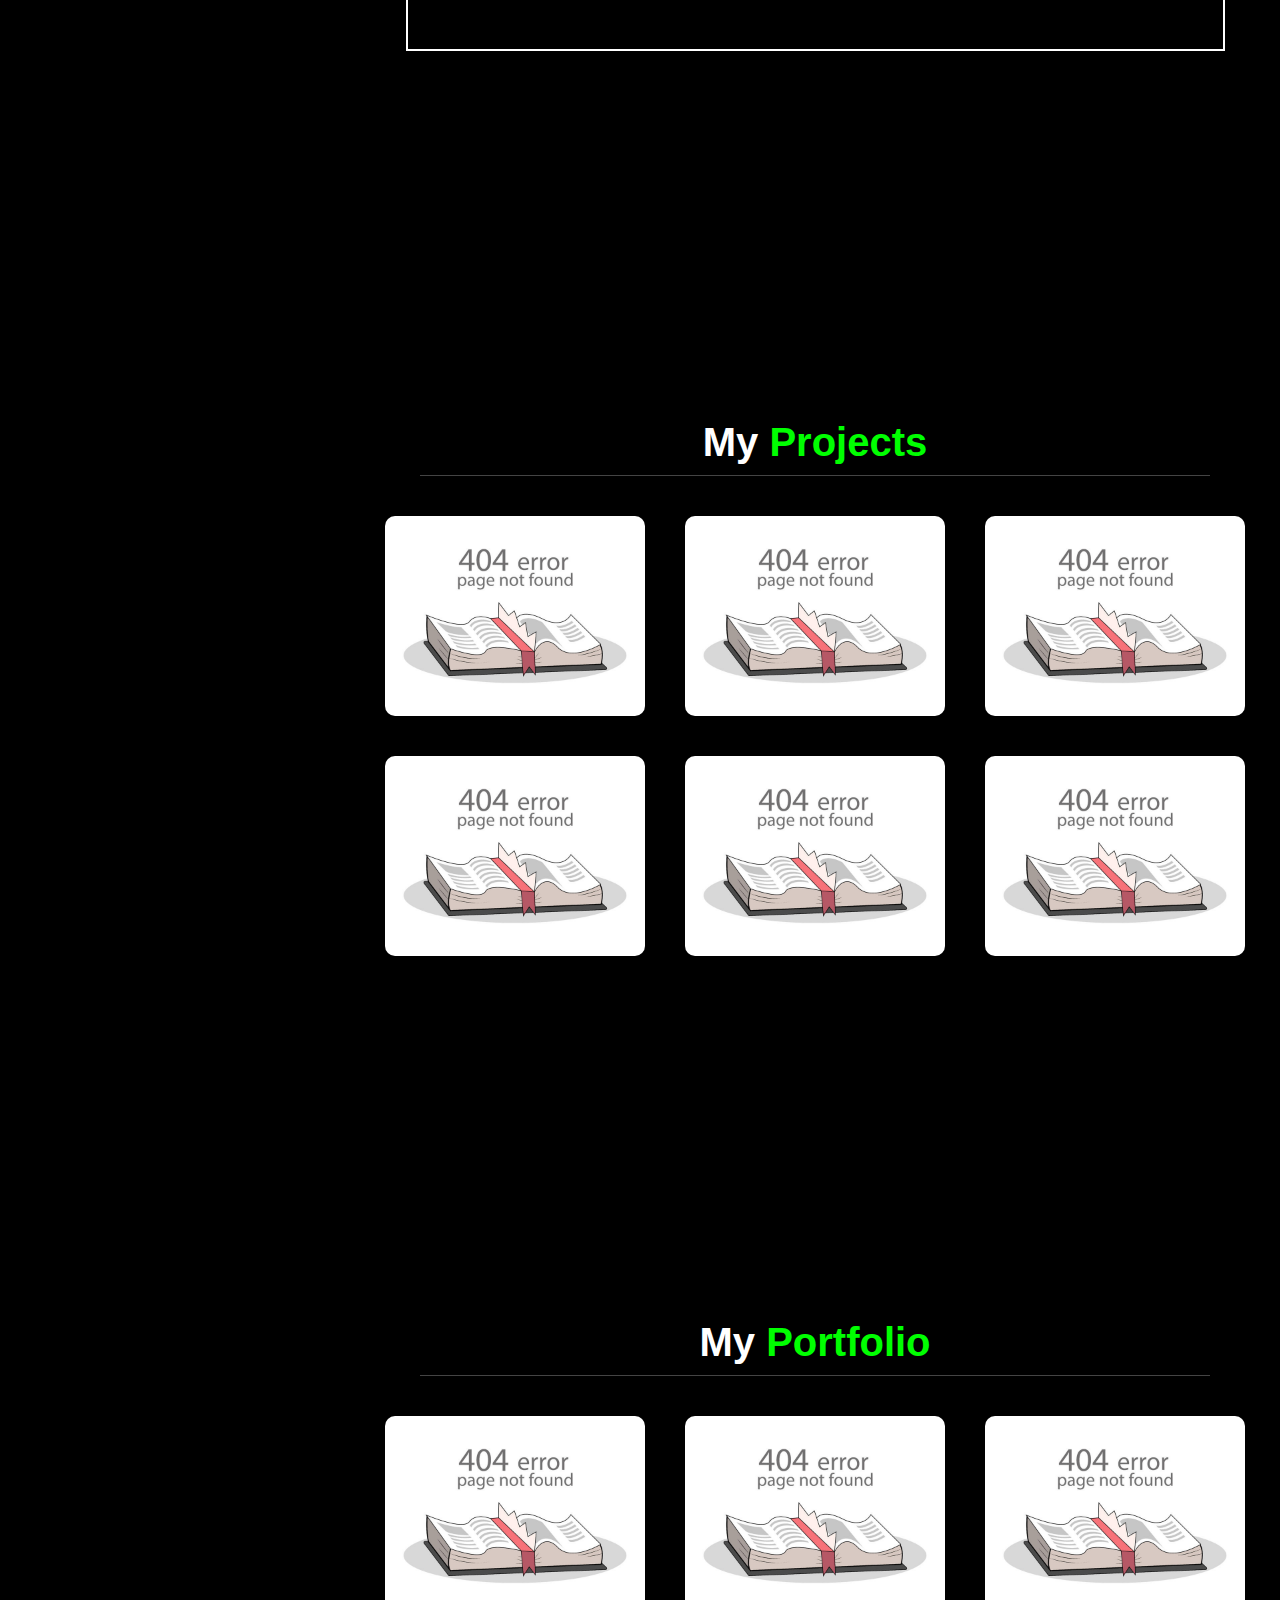
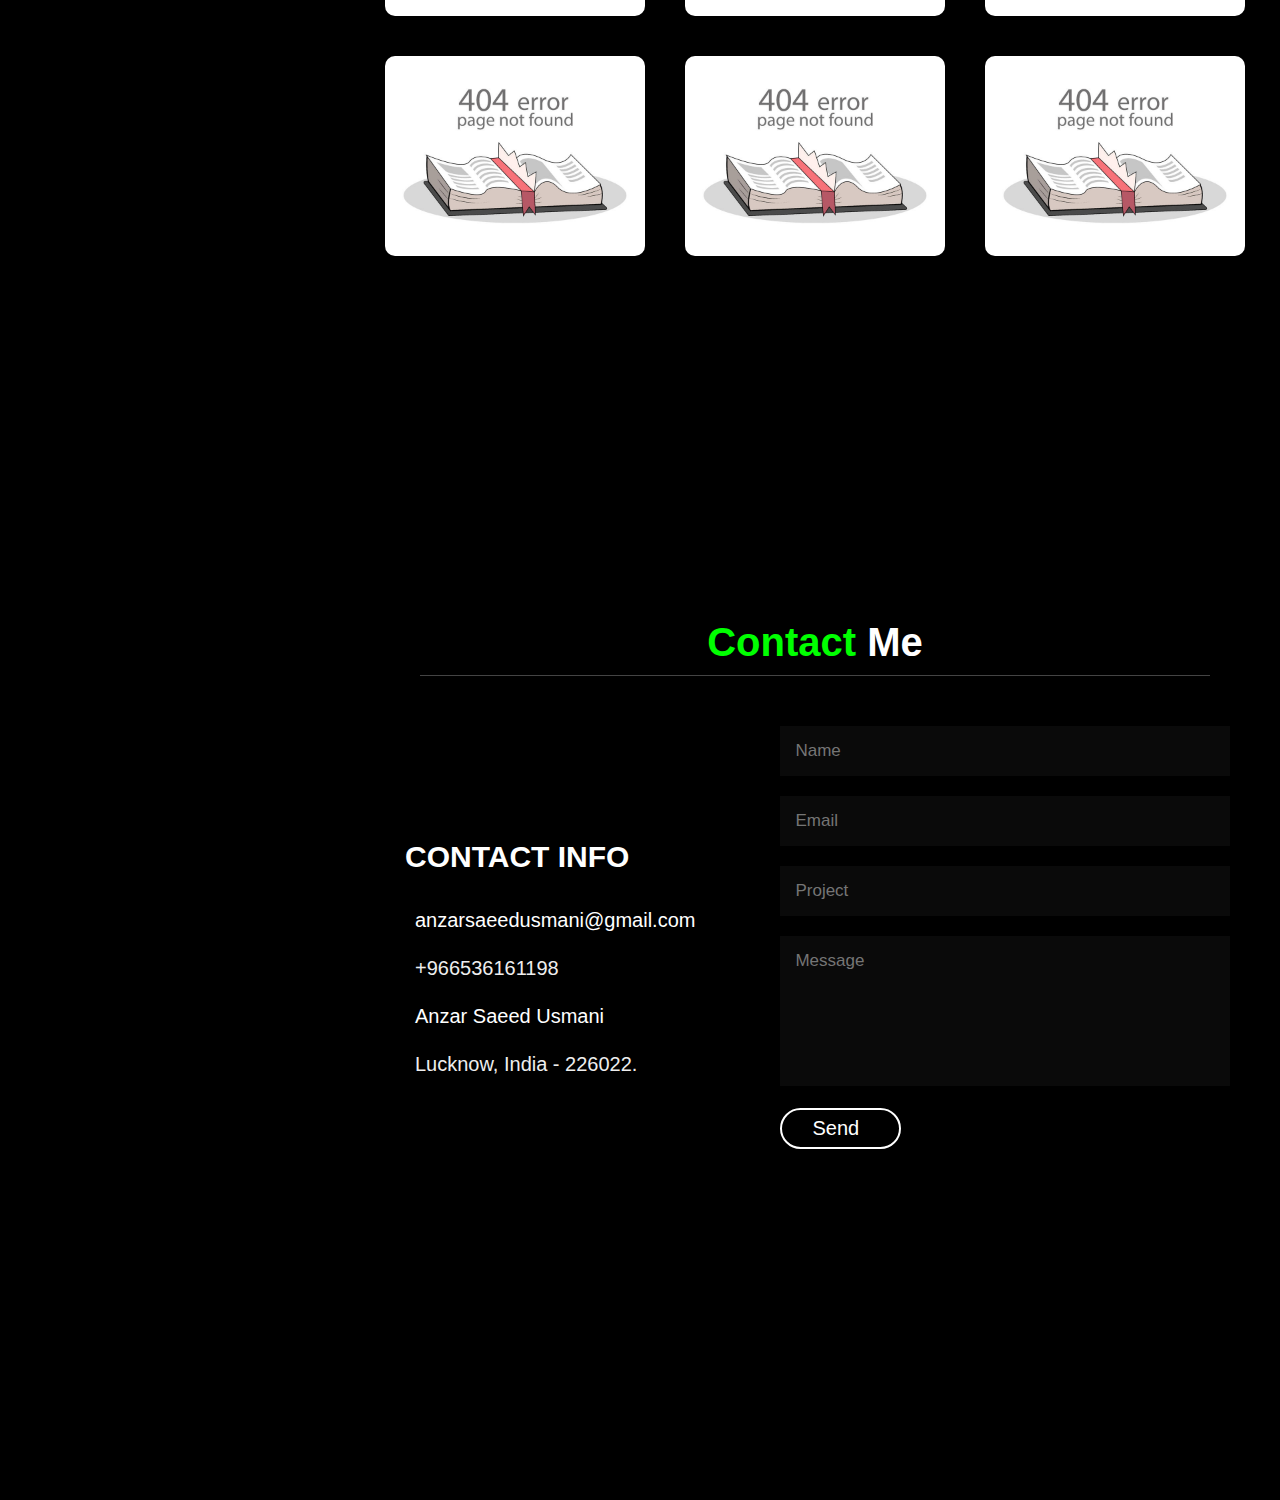
==== commit 4d214a4f: "Update index.html" ====
--- a/index.html
+++ b/index.html
@@ -22,8 +22,8 @@
 
         <div class="user">
             <img src="img/profilephoto.png" alt="">
-            <h3 class="name">Anzar Saeed Usmani</h3>
-            <p class="post">Full Stack Web Developer</p>
+            <h3 class="name"> Anzar Saeed Usmani </h3>
+            <p class="post"> Mechanical (HVAC) Engineer </p>
         </div>
 
         <nav class="navbar">
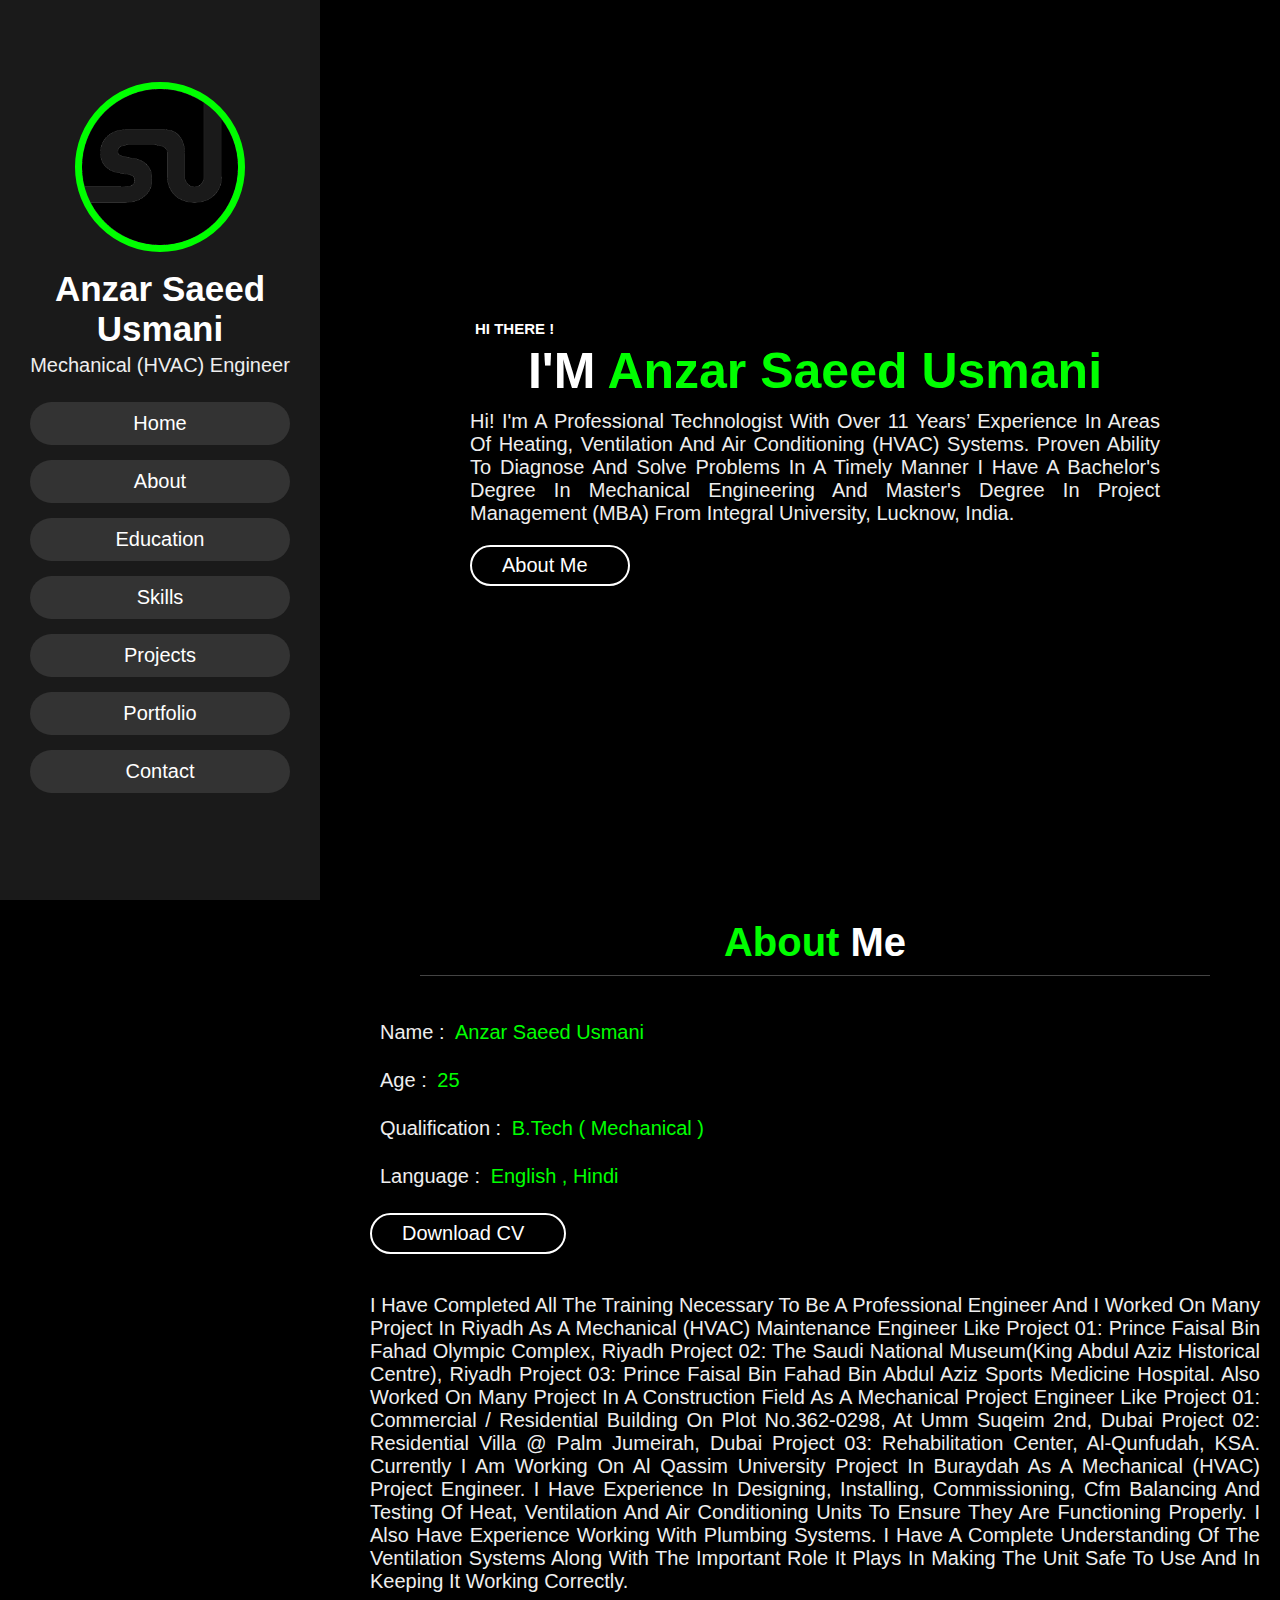
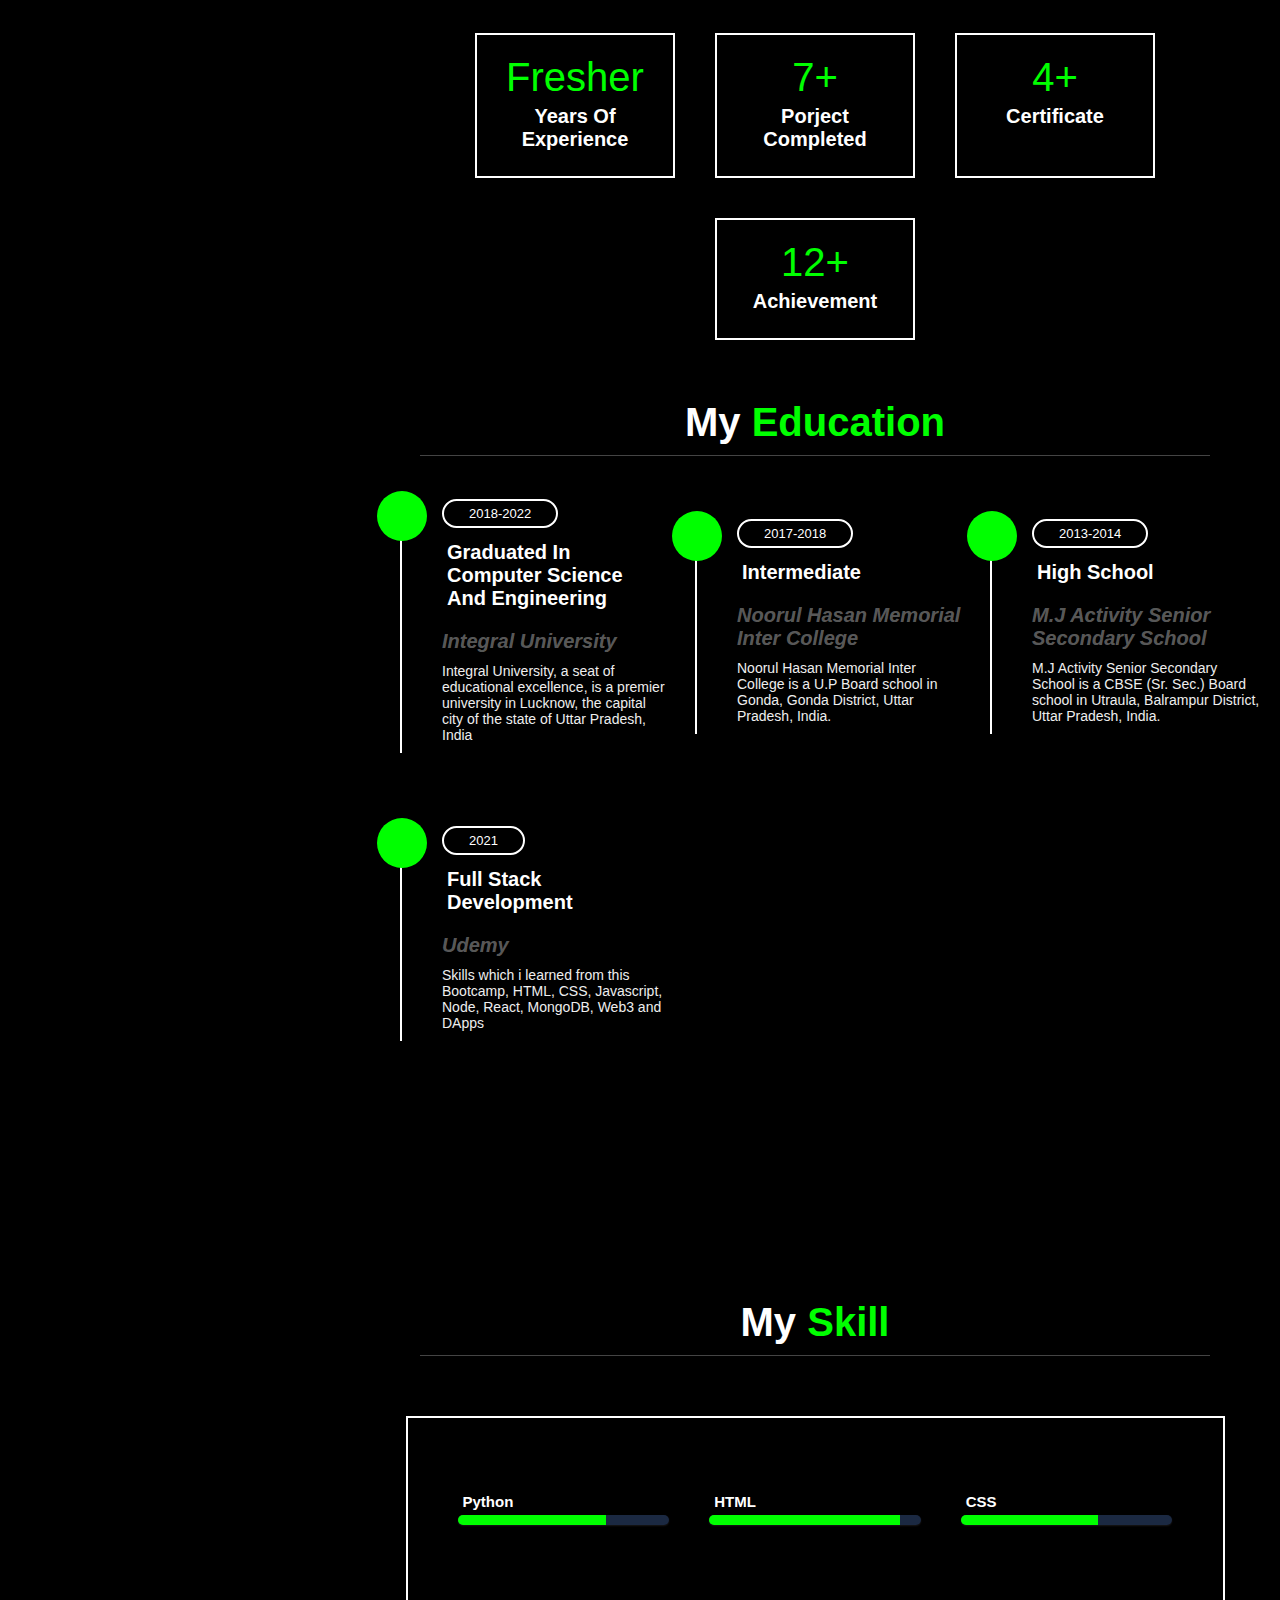
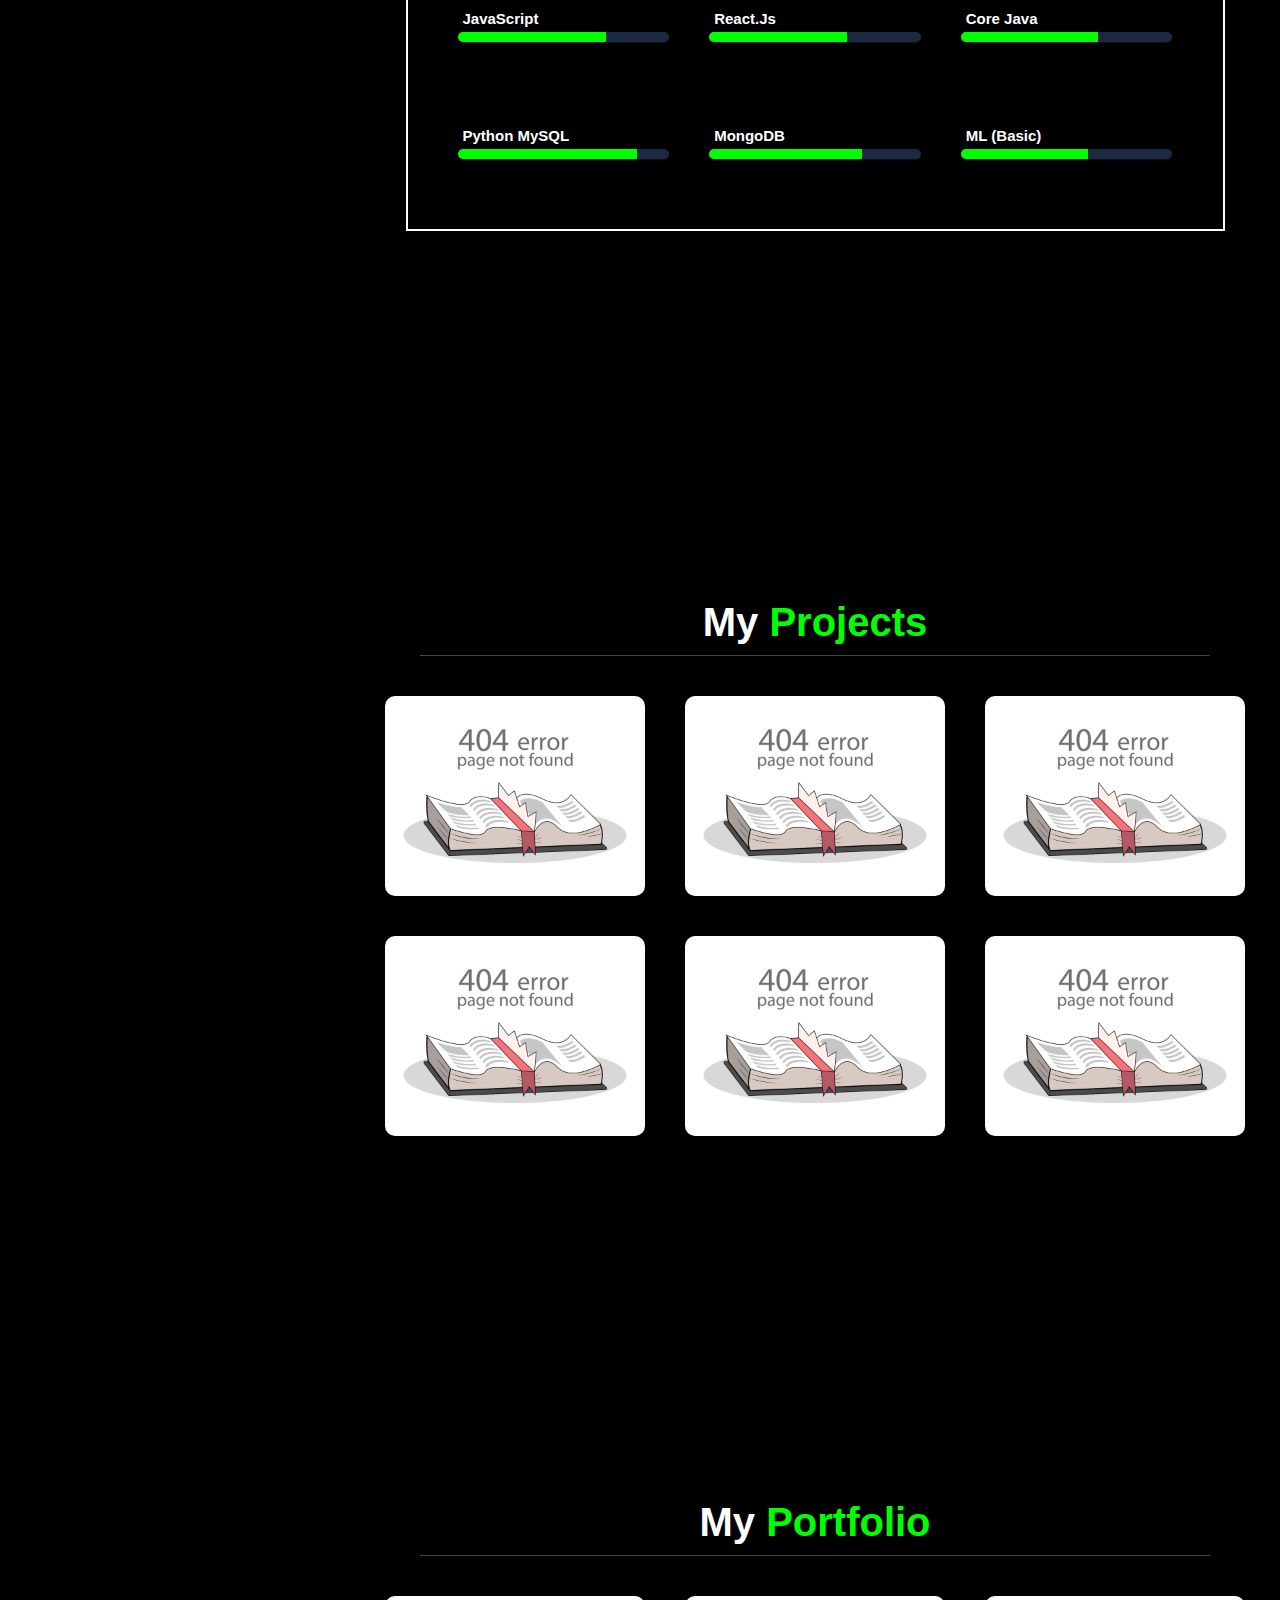
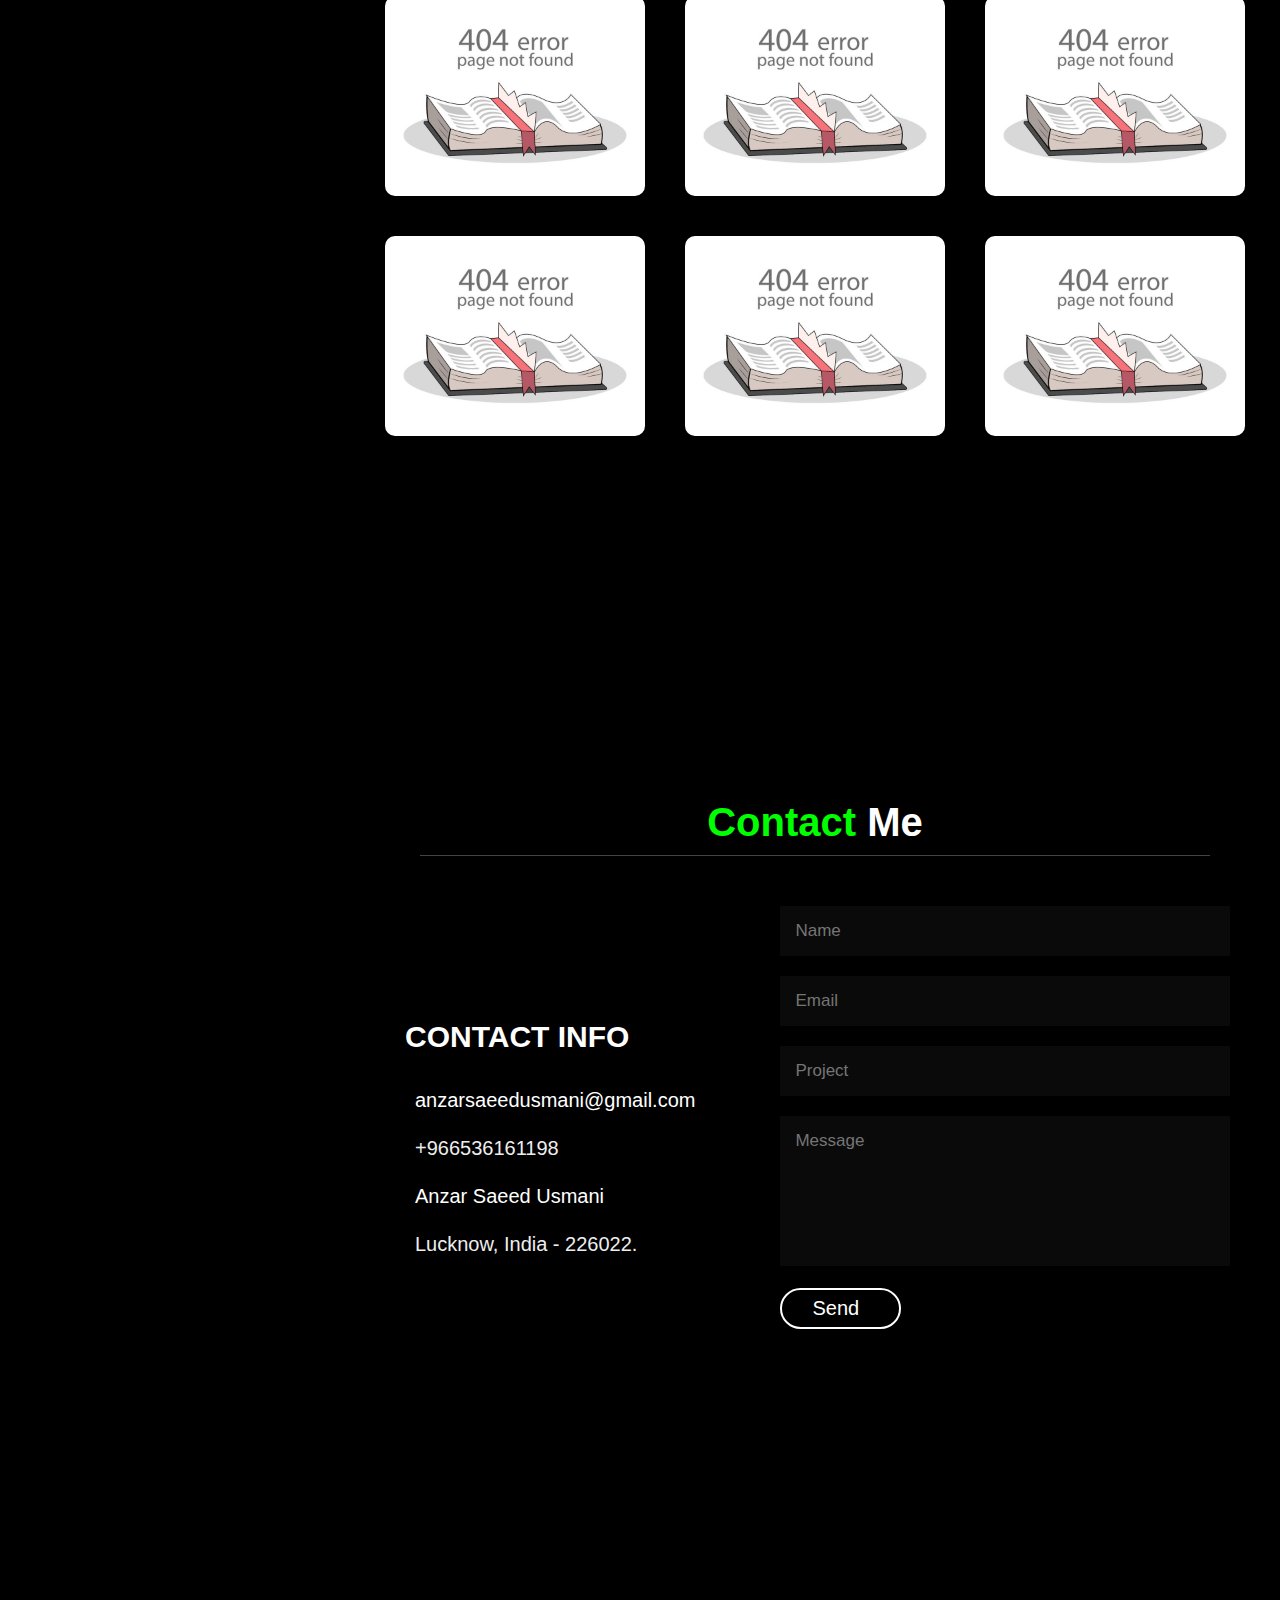
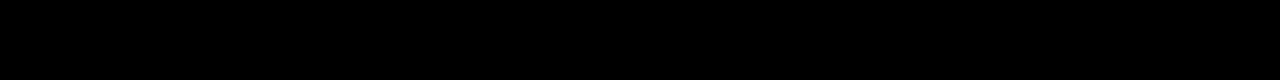
==== commit 2a3b5404: "Update index.html" ====
--- a/index.html
+++ b/index.html
@@ -50,20 +50,7 @@
 
         <h3>HI THERE !</h3>
         <h1>I'M <span>Anzar Saeed Usmani</span></h1>
-        <p>I have completed all the training necessary to be a professional engineer and I worked on many project in Riyadh as a Mechanical (HVAC) Maintenance Engineer like 
-Project 01: Prince Faisal Bin Fahad Olympic Complex, Riyadh
-Project 02: The Saudi National Museum(King Abdul Aziz Historical Centre), Riyadh
-Project 03: Prince Faisal Bin Fahad Bin Abdul Aziz Sports Medicine Hospital.
-Also worked on many project in a Construction field as a Mechanical Project Engineer like 
-Project 01: Commercial / Residential Building on Plot No.362-0298, At Umm Suqeim 2nd, Dubai 
-Project 02: Residential Villa @ Palm Jumeirah, Dubai 
-Project 03: Rehabilitation center, Al-Qunfudah, KSA.
-
-Currently I am working on Al Qassim University Project in Buraydah as a Mechanical (HVAC) Project Engineer. I have experience in designing, installing, commissioning, cfm balancing and testing of Heat, Ventilation and Air Conditioning Units to ensure they are functioning properly. I also have experience working with Plumbing systems. 
-
-
-I have a complete understanding of the Ventilation systems along with the important role it plays in making the unit safe to use and in keeping it working correctly.
-        </p>
+        <p>Hi! I'm A Professional Technologist With Over 11 Years’ Experience In Areas Of Heating, Ventilation And Air Conditioning (HVAC) Systems. Proven Ability To Diagnose And Solve Problems In A Timely Manner I Have A Bachelor's Degree In Mechanical Engineering And Master's Degree In Project Management (MBA) From Integral University, Lucknow, India.</p>
         <a href="#about"><button class="btn">about me <i class="fas fa-user"></i></button></a>
 
     </section>
@@ -89,9 +76,21 @@
                         class="btn"> download CV <i class="fas fa-download"></i> </button></a>
             </div>
             <div class="info">
-                <p>Hi! I'm A Professional Technologist with over 11 years’ experience in areas of Heating, Ventilation and Air conditioning (HVAC) Systems. 
-Proven ability to diagnose and solve problems in a timely manner
-I have a bachelor's degree in Mechanical Engineering and Master's Degree in Project Management (MBA) </p>
+                <p>
+                    I have completed all the training necessary to be a professional engineer and I worked on many project in Riyadh as a Mechanical (HVAC) Maintenance Engineer like 
+Project 01: Prince Faisal Bin Fahad Olympic Complex, Riyadh
+Project 02: The Saudi National Museum(King Abdul Aziz Historical Centre), Riyadh
+Project 03: Prince Faisal Bin Fahad Bin Abdul Aziz Sports Medicine Hospital.
+Also worked on many project in a Construction field as a Mechanical Project Engineer like 
+Project 01: Commercial / Residential Building on Plot No.362-0298, At Umm Suqeim 2nd, Dubai 
+Project 02: Residential Villa @ Palm Jumeirah, Dubai 
+Project 03: Rehabilitation center, Al-Qunfudah, KSA.
+
+Currently I am working on Al Qassim University Project in Buraydah as a Mechanical (HVAC) Project Engineer. I have experience in designing, installing, commissioning, cfm balancing and testing of Heat, Ventilation and Air Conditioning Units to ensure they are functioning properly. I also have experience working with Plumbing systems. 
+
+
+I have a complete understanding of the Ventilation systems along with the important role it plays in making the unit safe to use and in keeping it working correctly.
+                </p>
             </div>
 
             <div class="counter">
